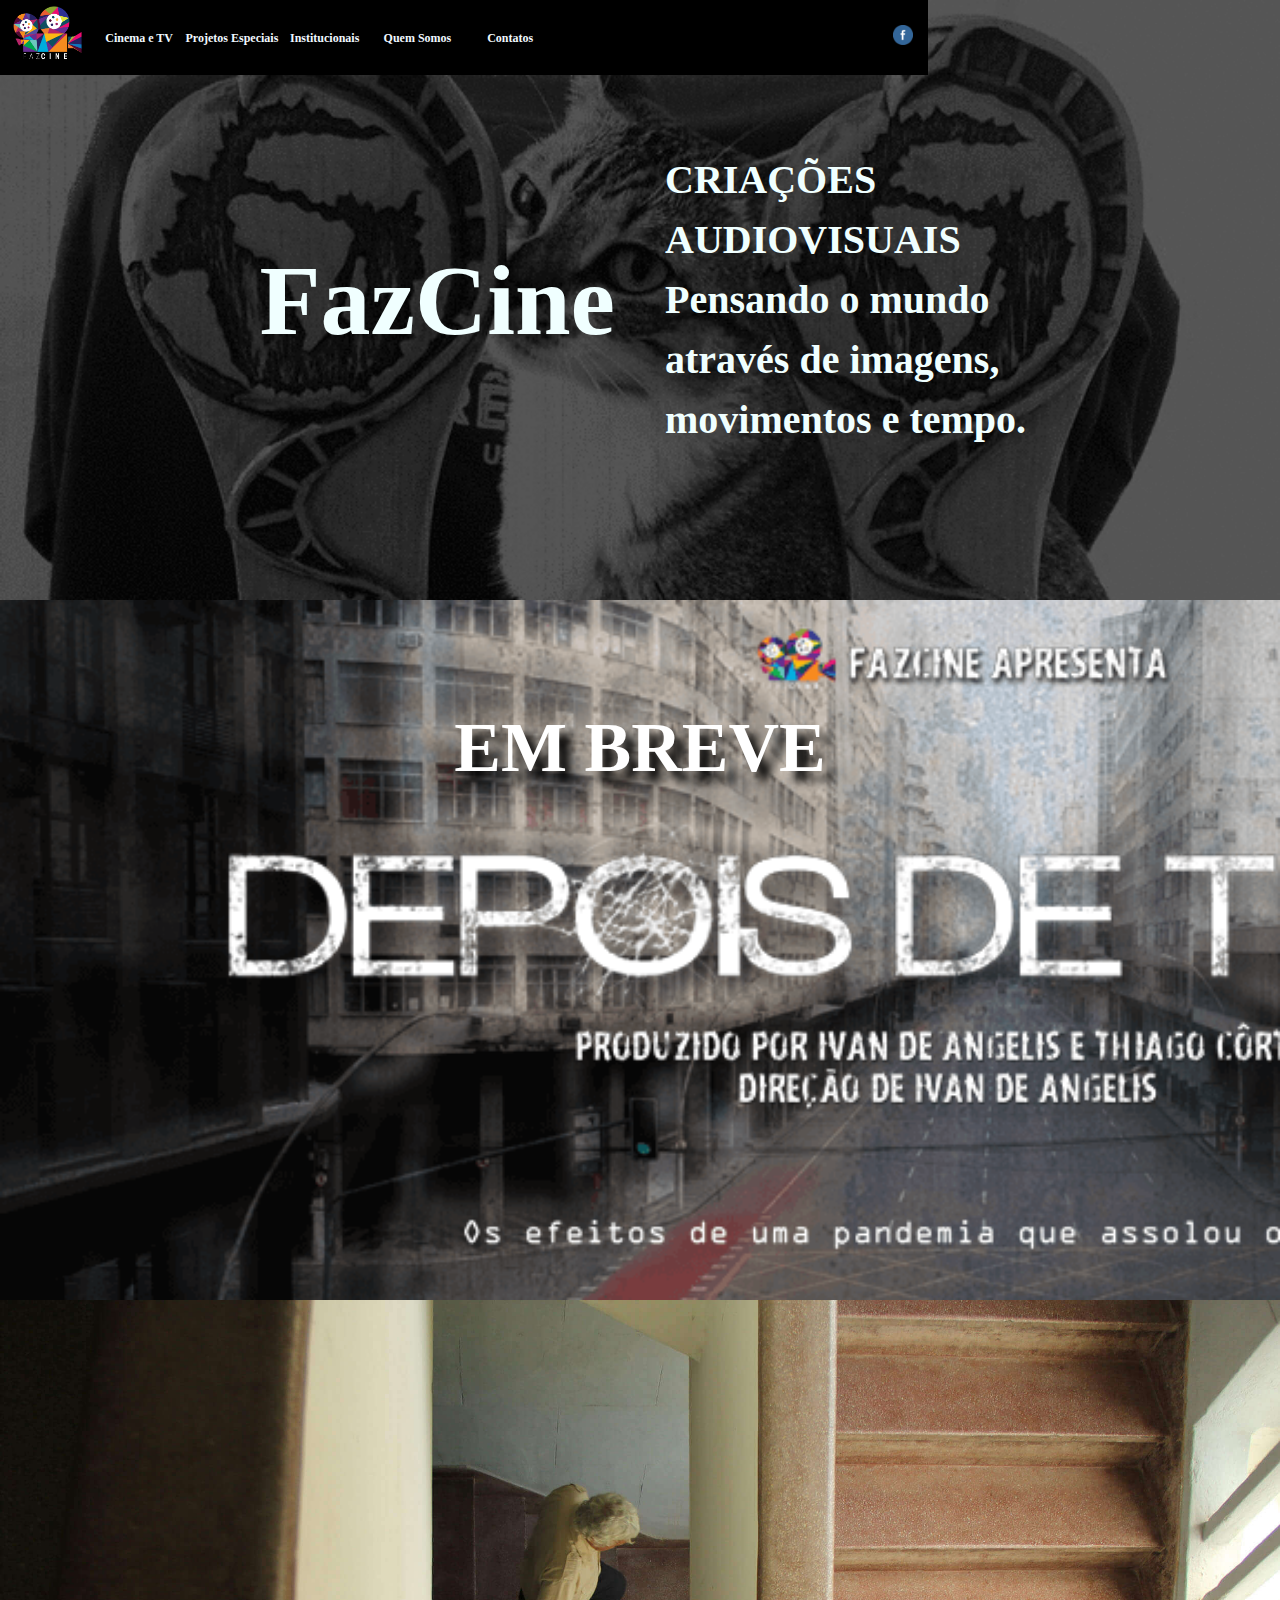
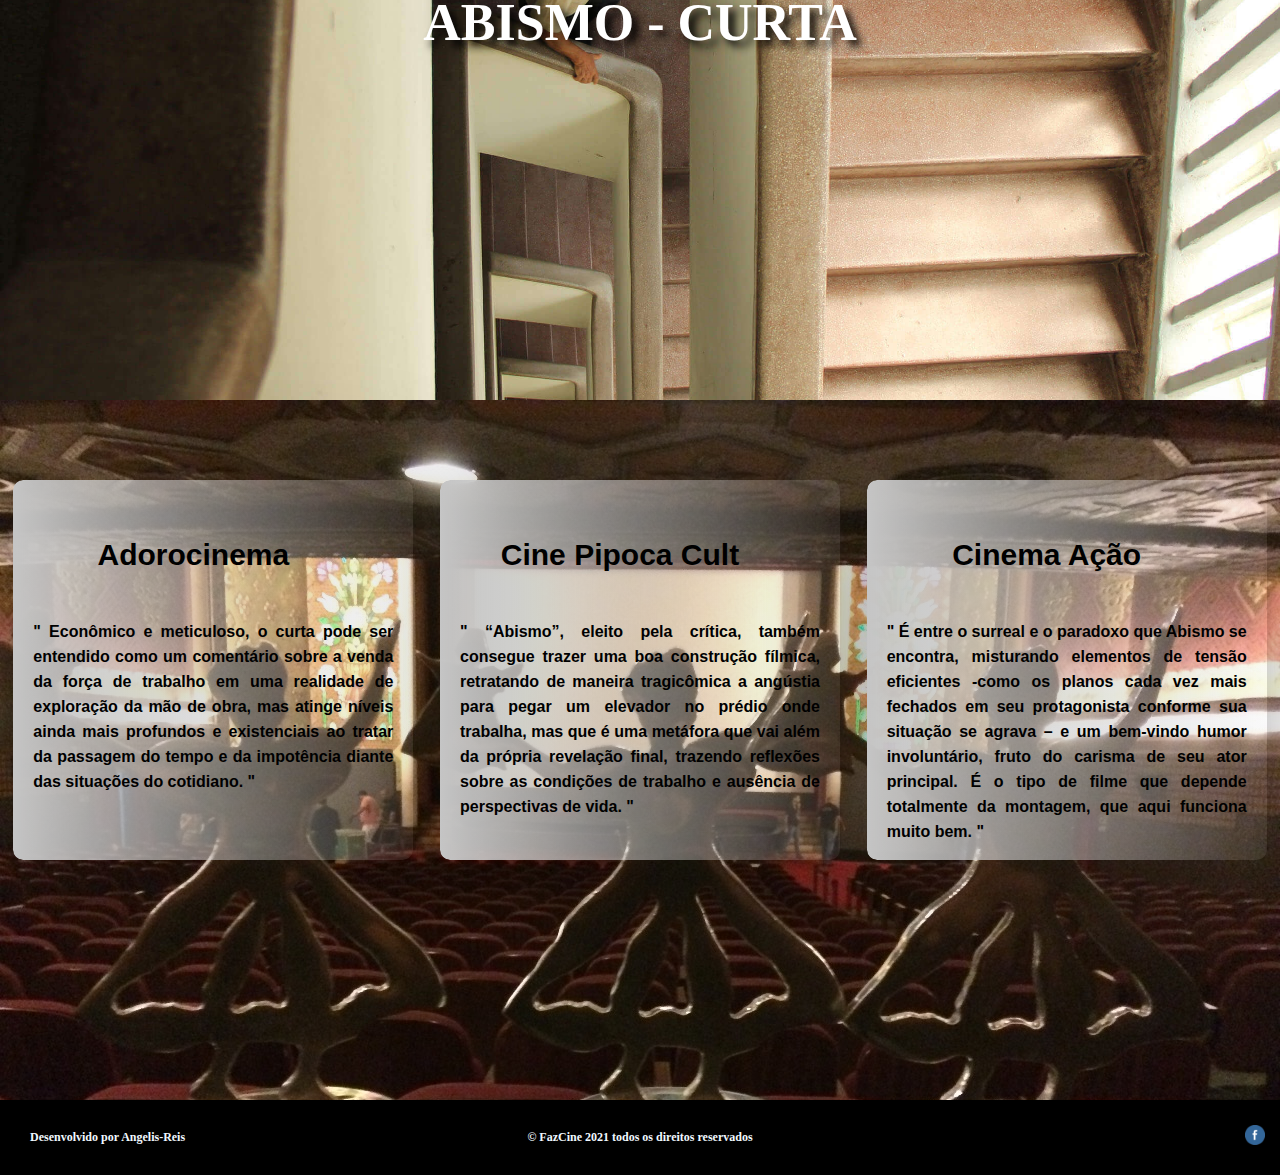
==== index.html @ d9e757a8 "novo repositório Github" ====
<!DOCTYPE html>

<HTML>

  <head>
    <meta charset="UTF-8" />
    <html lang="pt-br">
    <meta name="viewport" content="width=device-width, initial-scale=1.0" />
    <title>FazCine Produtora</title>

    <link rel="stylesheet" type="text/css" href="styles/index.css">

    <link type="text/css" rel="stylesheet" href="styles/mmenu.css" />

    <!-- Favicon -->
    <link rel="apple-touch-icon" sizes="57x57" href="images/favicon/apple-icon-57x57.png">
    <link rel="apple-touch-icon" sizes="60x60" href="images/favicon/apple-icon-60x60.png">
    <link rel="apple-touch-icon" sizes="72x72" href="images/favicon/apple-icon-72x72.png">
    <link rel="apple-touch-icon" sizes="76x76" href="images/favicon/apple-icon-76x76.png">
    <link rel="apple-touch-icon" sizes="114x114" href="images/favicon/apple-icon-114x114.png">
    <link rel="apple-touch-icon" sizes="120x120" href="images/favicon/apple-icon-120x120.png">
    <link rel="apple-touch-icon" sizes="144x144" href="images/favicon/apple-icon-144x144.png">
    <link rel="apple-touch-icon" sizes="152x152" href="images/favicon/apple-icon-152x152.png">
    <link rel="apple-touch-icon" sizes="180x180" href="images/favicon/apple-icon-180x180.png">
    <link rel="icon" type="image/png" sizes="192x192"  href="images/favicon/android-icon-192x192.png">
    <link rel="icon" type="image/png" sizes="32x32" href="images/favicon/favicon-32x32.png">
    <link rel="icon" type="image/png" sizes="96x96" href="images/favicon/favicon-96x96.png">
    <link rel="icon" type="image/png" sizes="16x16" href="images/favicon/favicon-16x16.png">
    <link rel="manifest" href="images/favicon/manifest.json">
    <meta name="msapplication-TileColor" content="#ffffff">
    <meta name="msapplication-TileImage" content="images/favicon/ms-icon-144x144.png">
    <meta name="theme-color" content="#ffffff">

  </head>

  <body>


    <header class="header-minimalist">

      <div id="logo" >
        <a   href="index.html"> <img src="images/logo.png" alt="Logo FazCine Produtora"> </a>
      </div>

      <div id="portfolio1" >
        <a   href="cine.html">Cinema e TV</a>
      </div>
      <div id="portfolio2" >
        <a   href="programs.html">Projetos Especiais</a>
      </div>

      <div id="portfolio3" >
        <a   href="institutions.html">Institucionais</a>
      </div>

      <div id="about" >
        <a   href="director.html">Quem Somos</a>
      </div>

      <div id="contacts" >
        <a   href="contacts.html">Contatos</a>
      </div>

      <div class="social-media" >

        <a  target="_blank" href="https://www.facebook.com/fazcine2016/">
          <img src="images/face-icon.png">
        </a>
        <!-- <a target="_blank"  href="https://www.facebook.com/fazcine2016/">
          <img src="images/linkedin-icon.png">
        </a> -->

      </div>

    </header>


    <!-- <header class="header-mobile"> -->

        <div id="page" class="header-mobile">
            <div class="header">
                <a href="#menu"><span></span></a>

                <img
                id="logo-mobile"
                href="index.html"
                src="images/logo.png"
                alt="Logo FazCine Produtora"
                />
            </div>

            <nav id="menu">
                <ul>
                <li><a href="cine.html">Cinema e TV</a></li>
                <li><a href="programs.html">Projetos Especiais</a></li>
                <li><a href="institutions.html">Institucionais</a></li>
                <li><a href="director.html">Quem Somos</a></li>
                <li><a href="contacts.html">Contatos</a></li>
                <li>
                    <a class="social-icons"target="_blank" href="https://www.facebook.com/fazcine2016/">
                    <img src="images/face-icon.png" />
                    </a>
                    <!-- <a class="social-icons" target="_blank" href="https://www.facebook.com/fazcine2016/">
                    <img src="images/linkedin-icon.png" />
                    </a> -->
                </li>
                </ul>
            </nav>
        </div>



    <!-- </header> -->



    <section id="header-title">

      <div id="fazcine">
        <h1>FazCine</h1>

      </div>

      <div id="title">
        <h1> CRIAÇÕES AUDIOVISUAIS </br>  Pensando o mundo </br> através de imagens, movimentos e tempo.
        </h1>

      </div>

    </section >



    <section id="films" class="film-title">

        <div id="film2">

        <h1 class="btn btn-2" id="requiem">  EM BREVE</h1>

        <!-- <iframe id="requiem-player" src="https://player.vimeo.com/video/156702771" width="840" height="560" frameborder="0" allow="autoplay; fullscreen" allowfullscreen>  </iframe> -->

      </div>

      <div id="film1">

        <h1 class="btn btn-2" id="abismo">  ABISMO - CURTA</h1>

        <!-- <iframe id="abismo-player" src="https://player.vimeo.com/video/266315569" width="840" height="560" frameborder="0" allow="autoplay; fullscreen" allowfullscreen>  </iframe> -->

      </div>



      <div id="film3">

        <div id="card1" class="movie_card">
            <div class="info_section">
                <div class="movie_header">

                    <h1>Adorocinema
                    </h1>

                </div>
                <div class="movie_desc">
                    <p class="text">
                        " Econômico e meticuloso, o curta pode ser entendido como um comentário sobre a venda da força de trabalho em uma realidade de exploração da mão de obra, mas atinge níveis ainda mais profundos e existenciais ao tratar da passagem do tempo e da impotência diante das situações do cotidiano. "
                    </p>
                </div>
            </div>
        </div>

        <div id="card2" class="movie_card">
            <div class="info_section">
                <div class="movie_header">

                    <h1>Cine Pipoca Cult
                    </h1>

                </div>
                <div class="movie_desc">
                    <p class="text">
                        " “Abismo”, eleito pela crítica, também consegue trazer uma boa construção fílmica, retratando de maneira tragicômica a angústia para pegar um elevador no prédio onde trabalha, mas que é uma metáfora que vai além da própria revelação final, trazendo reflexões sobre as condições de trabalho e ausência de perspectivas de vida. "
                    </p>
                </div>
            </div>
        </div>

        <div id="card3" class="movie_card">
            <div class="info_section">
                <div class="movie_header">

                    <h1>Cinema Ação
                    </h1>

                </div>
                <div class="movie_desc">
                    <p class="text">
                        " É entre o surreal e o paradoxo que Abismo se encontra, misturando elementos de tensão eficientes -como os planos cada vez mais fechados em seu protagonista conforme sua situação se agrava – e um bem-vindo humor involuntário, fruto do carisma de seu ator principal. É o tipo de filme que depende totalmente da montagem, que aqui funciona muito bem. "
                    </p>
                </div>
            </div>
        </div>

          <!-- <div class="critica">
              <h2 class="critica-titulo">
                  Adorocinema

              </h2>
              <p class="critica-texto">
                  Econômico e meticuloso, o curta pode ser entendido como um comentário sobre a venda da força de trabalho em uma realidade de exploração da mão de obra, mas atinge níveis ainda mais profundos e existenciais ao tratar da passagem do tempo e da impotência diante das situações do cotidiano.

              </p>
          </div>

          <div class="critica">
              <h2 class="critica-titulo">
                  Cine Pipoca Cult

              </h2>
              <p class="critica-texto">
                  “Abismo”, eleito pela crítica, também consegue trazer uma boa construção fílmica, retratando de maneira tragicômica a angústia para pegar um elevador no prédio onde trabalha, mas que é uma metáfora que vai além da própria revelação final, trazendo reflexões sobre as condições de trabalho e ausência de perspectivas de vida.

              </p>
          </div>
          <div class="critica">
              <h2 class="critica-titulo">
                  Cinema Ação

              </h2>
              <p class="critica-texto">
                  É entre o surreal e o paradoxo que Abismo se encontra, misturando elementos de tensão eficientes -como os planos cada vez mais fechados em seu protagonista conforme sua situação se agrava – e um bem-vindo humor involuntário, fruto do carisma de seu ator principal. É o tipo de filme que depende totalmente da montagem, que aqui funciona muito bem.

              </p>
          </div> -->

        <!-- <h1 id="historias">  DOC HISTÓRIAS DE CINEMA - CANAL FUTURA</h1> -->

        <!-- <iframe id="historias-player" src="https://player.vimeo.com/video/87268522" width="840" height="560" frameborder="0" allow="autoplay; fullscreen" allowfullscreen>  </iframe> -->

      </div>

      <!-- <div id="film4">

        <h1 id="zelito">  ZELITO - 50 ANOS DE CINEMA</h1>

        <iframe id="zelito-player" src="https://player.vimeo.com/video/161041268" width="840" height="560" frameborder="0" allow="autoplay; fullscreen" allowfullscreen>  </iframe>

      </div>

      <div id="film5">

        <h1 id="food">  FOOD PARK CARIOCA</h1>

        <iframe id="food-player" src="https://player.vimeo.com/video/155824557" width="840" height="560" frameborder="0" allow="autoplay; fullscreen" allowfullscreen>  </iframe>

      </div> -->

    </section>

    <footer class="footer-minimalist">

      <div id="developed">
        <p>Desenvolvido por <a   href="https://github.com/angelis-reis">Angelis-Reis </a> </p>

      </div>

      <div id="cop" >
        <p> © FazCine 2021 todos os direitos reservados</p>
      </div>

      <div class="social-media" >

        <a   href="https://www.facebook.com/fazcine2016/">
          <img src="images/face-icon.png">
        </a>
        <!-- <a   href="https://www.facebook.com/fazcine2016/">
          <img src="images/linkedin-icon.png">
        </a> -->

      </div>

    </footer>

    <script type="text/javascript" src="scripts/index.js"></script>

    <script src="scripts/mmenu.js"></script>
    <script>
      new Mmenu(document.querySelector("#menu"));
      document.addEventListener("click", function (evnt) {
        var anchor = evnt.target.closest('a[href^="#/"]');
      });
    </script>

  </body>

</html>
---- styles/index.css ----
html,
body {
  margin: 0;
  padding: 0;
}
* {
    margin: 0;
  padding: 0;

}

a:active {
  color: gold;
  font-size: 14px;
}

.header-minimalist {
  display: grid;
  /* display: none; */
  position: fixed;
  z-index: 99;
  background-color: black;
  grid-template-columns: 1fr 1fr 1fr 1fr 1fr 1fr 4fr;
  grid-template-rows: 75px;
  grid-template-areas: "logo portfolio1 portfolio2 portfolio3 about contacts social-media";
}

.header-mobile {
  display: none;
}

.header-minimalist a {
  text-decoration: none;
  color: #f0f8ff;
  line-height: 17px;
  font-size: 12px;
  font-weight: bold;
  cursor: pointer;
  transition: 200ms color ease-in;
  transition: 200ms font-size ease-in;
}

#logo-mobile {
  /* display: none; */
  width: 70px;
  height: auto;
  padding-top: 6px;
}

.social-icons img {
  width: 50px;
  height: auto;
}

.header-minimalist a:hover {
  color: gold;
}
#logo {
  grid-area: logo;
}

#logo img {
  object-fit: contain;
  width: 100%;
  max-height: 100%;
}

#about {
  align-self: center;
  justify-self: center;
  grid-area: about;
}

#portfolio1 {
  align-self: center;
  justify-self: center;
  grid-area: portfolio1;
}

#portfolio2 {
  align-self: center;
  justify-self: center;
  grid-area: portfolio2;
}

#portfolio3 {
  align-self: center;
  justify-self: center;
  grid-area: portfolio3;
}

#contacts {
  align-self: center;
  justify-self: center;
  grid-area: contacts;
}

.social-media {
  align-self: center;
  justify-self: end;
  grid-area: social-media;
}

.social-media img {
  padding: 15px;
  width: 20px;
  height: 20px;
}

#social-media img:hover {
  width: 25px;
  height: 25px;
}

#header-title {
  display: grid;
  grid-template-columns: 1fr 1fr;
  grid-template-rows: 600px;
  background-image: url(../images/header-image2.gif);
  background-size: cover;
  gap: 50px;
  align-items: center;
  grid-template-areas: "fazcine title";
}
#fazcine {
  grid-area: fazcine;
  justify-self: end;
  color: azure;
  font-size: 50px;
}

#title {
  grid-area: title;
  justify-self: start;
  color: azure;
  font-size: 20px;
  line-height: 60px;
  width: 500px;
}

#films {
  display: grid;
  grid-template-columns: 1fr;
  grid-template-rows: 700px 700px 700px ;
  grid-template-areas:
    "film2"
    "film1"
    "film3";
    /* "film4" */
    /* "film5"; */
}



.film-title {
  color: rgb(255, 255, 255);
  text-align: center;
  text-justify: center;
  line-height: 100px;
  font-size: 30px;
}

#film1 {
  display: grid;
  place-items: center;
  grid-area: film1;
  background-image: url(../images/films/abismo.jpg);
  background-size: cover;
}

.film-h1-none {
  display: none;
}

#abismo {
  display: inherit;
}

#requiem {
  display: inherit;
  font-size:70px;
  font-weight:bolder;
  text-shadow: 10px 10px 10px black;
  padding-top: 90px;

}

#historias {
  display: inherit;
}

#zelito {
  display: inherit;
}

#food {
  display: inherit;
}

#abismo-player {
  display: none;
  position: relative;
}

#requiem-player {
  display: none;
  position: relative;
}

#historias-player {
  display: none;
  position: relative;
}

#zelito-player {
  display: none;
  position: relative;
}

#food-player {
  display: none;
  position: relative;
}

.film-player-inherit {
  display: inherit;
  position: relative;
}

#film2 {
  display: grid;
  place-items: start center;
  grid-area: film2;
  background-image: url(../images/films/cinema/film0.png);
  background-size: cover;
}

#film3 {
  display: grid;
  grid-template-columns: 1fr 1fr 1fr;
  grid-template-rows: 1fr;
  grid-template-areas:
  "card1 card2 card3";
  grid-area: film3;
  background-image: url(../images/premios.jpeg);
  background-size: cover;
}

#card1{
    grid-area:card1;
    margin-bottom: 500px;

}

#card2{
    grid-area:card2;

}

#card3{
    grid-area:card3;
}



#film4 {
  display: grid;
  place-items: center;
  grid-area: film4;
  background-image: url(../images/films/zelito.png);
  background-size: cover;
}

#film5 {
  display: grid;
  place-items: center;
  grid-area: film5;
  background-image: url(../images/films/food-park.png);
  background-size: cover;
}


.btn {
     padding-top: 50px;
     /* width: auto; */
	 text-shadow: 6px 6px 8px black;
	 text-align: center;
	 text-justify: center;
	 line-height: 100px;
	 font-size: 52px;
	 color: rgb(255, 255, 255);
	 /* cursor: pointer; */
	 margin: 0 0 2em;
	 position: relative;
	 text-decoration: none;
	 text-transform: uppercase;
	 width: 100%;
}


 .btn-2 {
	 letter-spacing: 0;
}

 .btn-2:after, .btn-2:before {
	 backface-visibility: hidden;
	 border: 4px solid rgba(255, 255, 255, 0);
	 bottom: 0px;
	 content: " ";
	 display: block;
	 margin: 0 auto;
	 position: relative;
	 transition: all 280ms ease-in-out;
	 width: 0;
}


.footer-minimalist {
  display: grid;
  grid-template-columns: 1fr 1fr 1fr;
  grid-template-rows: 75px;
  background-color: black;
  justify-items: center;
  align-items: center;
  gap: 30px;
  grid-template-areas: "developed cop social-media";
}

.footer-minimalist a,
p {
  text-decoration: none;
  color: aliceblue;
  line-height: 17px;
  font-size: 12px;
  font-weight: bold;
}

.footer-minimalist a:hover {
  color: gold;
}

#developed {
  grid-area: developed;
  justify-self: start;
  margin-left: 30px;
}

#cop {
  grid-area: cop;
}






 .movie_card {
	 /* margin: 0; */

	 font-family: 'Montserrat', helvetica, arial, sans-serif;

     font-size: 14px;
	 font-weight: 200;
	 position: relative;
	 display: block;
	 width: 400px;
	 height: 380px;
	 margin: 80px auto;
	 overflow: hidden;
	 border-radius: 10px;
	 transition: all 0.4s;
	 box-shadow: 0px 0px 120px -25px rgba(0, 0, 0, 0.5);
}
 .movie_card:hover {
	 transform: scale(1.02);
	 box-shadow: 0px 0px 80px -25px rgba(0, 0, 0, 0.5);
	 transition: all 0.4s;
}
 .movie_card .info_section {
	 position: relative;
	 width: 100%;
	 height: 100%;
	 background-blend-mode: multiply;
	 z-index: 2;
	 border-radius: 10px;
}
 .movie_card .info_section .movie_header {
	 position: relative;
	 padding-top: 25px;
	 height: 30%;
   text-align: center;
}
 .movie_card .info_section .movie_header h1 {
	 color: black;
	 font-size: 30px;

}


 .movie_card .info_section .movie_desc {
	 margin-right: auto;
   margin-left: auto;
}
 .movie_card .info_section .movie_desc .text {
   color: #000000;
   font-size: 16px;
   line-height: 25px;
   text-align: justify;
}

 @media screen and (min-width: 768px) {
	 .movie_header {
		 width: 90%;
	}
	 .movie_desc {
		 width: 90%;
	}
	 .info_section {
		 background: linear-gradient(to right, #c5c5c5 0%, transparent 110%);
	}

}
 @media screen and (max-width: 768px) {
	 .movie_card {
		 width: 95%;
		 margin: 70px auto;
		 min-height: 350px;
		 height: auto;
	}
	 .blur_back {
		 width: 100%;
		 background-position: 50% 50% !important;
	}
	 .movie_header {
		 width: 100%;
		 margin-top: 85px;
	}
	 .movie_desc {
		 width: 100%;
	}
	 .info_section {
		 background: linear-gradient(to top, #e5e6e6 50%, transparent 100%);
		 display: inline-grid;
	}
}


@media only screen and (max-device-width: 1200px) {
  .header-minimalist {
    display: none;
  }

  .header-mobile {
    display: inherit;
  }
  html,
  body {
    background-color: #505050;
  }
}
---- styles/mmenu.css ----
nav:not(.mm-menu) {
  display: none;
}

.header,
.content,
.footer {
  text-align: center;
}
.header,
.footer {
  background: black;
  font-size: 16px;
  font-weight: bold;
  color: #fff;
  line-height: 44px;
  -moz-box-sizing: border-box;
  box-sizing: border-box;
  width: 100%;
  height: 75px;
  padding: 0 50px;
  text-align: end;
}
.header.fixed {
  position: fixed;
  top: 0;
  left: 0;
}
#logo2{
    position: relative;
}

.footer.fixed {
  position: fixed;
  bottom: 0;
  left: 0;
}
.header a {
  display: block;
  width: 28px;
  height: 18px;
  padding: 11px;
  margin: 2px;
  position: absolute;
  top: 15px;
  left: 0;
}
#menu ul li {
  padding-top: 20px;
  padding-left: 60px;
}
.header a:before,
.header a:after {
  content: "";
  display: block;
  background: #fff;
  height: 2px;
}
.header a span {
  background: #fff;
  display: block;
  height: 2px;
  margin: 6px 0;
}
.content {
  padding: 150px 50px 50px 50px;
}

:root {
  --mm-line-height: 20px;
  --mm-listitem-size: 44px;
  --mm-navbar-size: 44px;
  --mm-offset-top: 0;
  --mm-offset-right: 0;
  --mm-offset-bottom: 0;
  --mm-offset-left: 0;
  --mm-color-border: rgba(0, 0, 0, 0.1);
  --mm-color-button: rgba(0, 0, 0, 0.3);
  --mm-color-text: #f0f8ff;
  --mm-color-text-dimmed: rgba(0, 0, 0, 0.3);
  --mm-color-background: #000000;
  --mm-color-background-highlight: rgba(0, 0, 0, 0.05);
  --mm-color-background-emphasis: rgba(255, 255, 255, 0.4);
  --mm-shadow: 0 0 10px rgba(0, 0, 0, 0.3);
}
.mm-hidden {
  display: none !important;
}
.mm-wrapper {
  overflow-x: hidden;
  position: relative;
}
.mm-menu {
  top: 0;
  right: 0;
  bottom: 0;
  left: 0;
  background: #f3f3f3;
  border-color: rgba(0, 0, 0, 0.1);
  color: rgba(0, 0, 0, 0.75);
  line-height: 30px;
  display: -webkit-box;
  display: -ms-flexbox;
  display: flex;
  -webkit-box-orient: vertical;
  -webkit-box-direction: normal;
  -ms-flex-direction: column;
  flex-direction: column;
  padding: 0;
  margin: 0;
  -webkit-box-sizing: border-box;
  box-sizing: border-box;
  position: absolute;
  top: var(--mm-offset-top);
  right: var(--mm-offset-right);
  bottom: var(--mm-offset-bottom);
  left: var(--mm-offset-left);
  z-index: 0;
  -ms-scroll-chaining: chained;
  overscroll-behavior: auto;
  background: var(--mm-color-background);
  border-color: var(--mm-color-border);
  color: var(--mm-color-text);
  line-height: var(--mm-line-height);
  -webkit-tap-highlight-color: var(--mm-color-background-emphasis);
  -webkit-font-smoothing: antialiased;
  -moz-osx-font-smoothing: grayscale;
}
.mm-menu a,
.mm-menu a:active,
.mm-menu a:hover,
.mm-menu a:link,
.mm-menu a:visited {
  text-decoration: none;
  color: inherit;
}
[dir="rtl"] .mm-menu {
  direction: rtl;
}
.mm-panel {
  background: #f3f3f3;
  border-color: rgba(0, 0, 0, 0.1);
  color: rgba(0, 0, 0, 0.75);
  z-index: 0;
  -webkit-box-sizing: border-box;
  box-sizing: border-box;
  width: 100%;
  -webkit-overflow-scrolling: touch;
  overflow: hidden;
  overflow-y: auto;
  color: var(--mm-color-text);
  border-color: var(--mm-color-border);
  background: var(--mm-color-background);
  -webkit-transform: translate3d(100%, 0, 0);
  transform: translate3d(100%, 0, 0);
  -webkit-transition: -webkit-transform 0.4s ease;
  transition: -webkit-transform 0.4s ease;
  -o-transition: transform 0.4s ease;
  transition: transform 0.4s ease;
  transition: transform 0.4s ease, -webkit-transform 0.4s ease;
}
.mm-panel:after {
  height: 44px;
}
.mm-panel:not(.mm-hidden) {
  display: block;
}
.mm-panel:after {
  content: "";
  display: block;
  height: var(--mm-listitem-size);
}
.mm-panel_opened {
  z-index: 1;
  -webkit-transform: translate3d(0, 0, 0);
  transform: translate3d(0, 0, 0);
}
.mm-panel_opened-parent {
  -webkit-transform: translate3d(-30%, 0, 0);
  transform: translate3d(-30%, 0, 0);
}
.mm-panel_highest {
  z-index: 2;
}
.mm-panel_noanimation {
  -webkit-transition: none !important;
  -o-transition: none !important;
  transition: none !important;
}
.mm-panel_noanimation.mm-panel_opened-parent {
  -webkit-transform: translate3d(0, 0, 0);
  transform: translate3d(0, 0, 0);
}
.mm-panels > .mm-panel {
  position: absolute;
  left: 0;
  right: 0;
  top: 0;
  bottom: 0;
}
.mm-panel__content {
  padding: 20px 20px 0;
}
.mm-panels {
  background: #f3f3f3;
  border-color: rgba(0, 0, 0, 0.1);
  color: rgba(0, 0, 0, 0.75);
  position: relative;
  height: 100%;
  -webkit-box-flex: 1;
  -ms-flex-positive: 1;
  flex-grow: 1;
  overflow: hidden;
  background: var(--mm-color-background);
  border-color: var(--mm-color-border);
  color: var(--mm-color-text);
}
[dir="rtl"] .mm-panel:not(.mm-panel_opened) {
  -webkit-transform: translate3d(-100%, 0, 0);
  transform: translate3d(-100%, 0, 0);
}
[dir="rtl"] .mm-panel.mm-panel_opened-parent {
  -webkit-transform: translate3d(30%, 0, 0);
  transform: translate3d(30%, 0, 0);
}
.mm-listitem_vertical > .mm-panel {
  display: none;
  width: 100%;
  padding: 10px 0 10px 10px;
  -webkit-transform: none !important;
  -ms-transform: none !important;
  transform: none !important;
}
.mm-listitem_vertical > .mm-panel:after,
.mm-listitem_vertical > .mm-panel:before {
  content: none;
  display: none;
}
.mm-listitem_opened > .mm-panel {
  display: block;
}
.mm-listitem_vertical > .mm-listitem__btn {
  height: 44px;
  height: var(--mm-listitem-size);
  bottom: auto;
}
.mm-listitem_vertical .mm-listitem:last-child:after {
  border-color: transparent;
}
.mm-listitem_opened > .mm-listitem__btn:after {
  -webkit-transform: rotate(225deg);
  -ms-transform: rotate(225deg);
  transform: rotate(225deg);
  right: 19px;
}
.mm-btn {
  -webkit-box-flex: 0;
  -ms-flex-positive: 0;
  flex-grow: 0;
  -ms-flex-negative: 0;
  flex-shrink: 0;
  position: relative;
  -webkit-box-sizing: border-box;
  box-sizing: border-box;
  width: 50px;
  padding: 0;
}
.mm-btn:after,
.mm-btn:before {
  border: 2px solid rgba(0, 0, 0, 0.3);
  border: 2px solid var(--mm-color-button);
}
.mm-btn_next:after,
.mm-btn_prev:before {
  content: "";
  border-bottom: none;
  border-right: none;
  -webkit-box-sizing: content-box;
  box-sizing: content-box;
  display: block;
  width: 8px;
  height: 8px;
  margin: auto;
  position: absolute;
  top: 0;
  bottom: 0;
}
.mm-btn_prev:before {
  -webkit-transform: rotate(-45deg);
  -ms-transform: rotate(-45deg);
  transform: rotate(-45deg);
  left: 23px;
  right: auto;
}
.mm-btn_next:after {
  -webkit-transform: rotate(135deg);
  -ms-transform: rotate(135deg);
  transform: rotate(135deg);
  right: 23px;
  left: auto;
}
.mm-btn_close:after,
.mm-btn_close:before {
  content: "";
  -webkit-box-sizing: content-box;
  box-sizing: content-box;
  display: block;
  width: 5px;
  height: 5px;
  margin: auto;
  position: absolute;
  top: 0;
  bottom: 0;
  -webkit-transform: rotate(-45deg);
  -ms-transform: rotate(-45deg);
  transform: rotate(-45deg);
}
.mm-btn_close:before {
  border-right: none;
  border-bottom: none;
  right: 18px;
}
.mm-btn_close:after {
  border-left: none;
  border-top: none;
  right: 25px;
}
[dir="rtl"] .mm-btn_next:after {
  -webkit-transform: rotate(-45deg);
  -ms-transform: rotate(-45deg);
  transform: rotate(-45deg);
  left: 23px;
  right: auto;
}
[dir="rtl"] .mm-btn_prev:before {
  -webkit-transform: rotate(135deg);
  -ms-transform: rotate(135deg);
  transform: rotate(135deg);
  right: 23px;
  left: auto;
}
[dir="rtl"] .mm-btn_close:after,
[dir="rtl"] .mm-btn_close:before {
  right: auto;
}
[dir="rtl"] .mm-btn_close:before {
  left: 25px;
}
[dir="rtl"] .mm-btn_close:after {
  left: 18px;
}
.mm-navbar {
  min-height: 44px;
  border-bottom: 1px solid rgba(0, 0, 0, 0.1);
  background: #f3f3f3;
  color: rgba(0, 0, 0, 0.3);
  display: -webkit-box;
  display: -ms-flexbox;
  display: flex;
  min-height: var(--mm-navbar-size);
  border-bottom: 1px solid var(--mm-color-border);
  background: var(--mm-color-background);
  color: var(--mm-color-text-dimmed);
  text-align: center;
  opacity: 1;
  -webkit-transition: opacity 0.4s ease;
  -o-transition: opacity 0.4s ease;
  transition: opacity 0.4s ease;
}
.mm-navbar > * {
  min-height: 44px;
}
@supports ((position: -webkit-sticky) or (position: sticky)) {
  .mm-navbar_sticky {
    position: -webkit-sticky;
    position: sticky;
    top: 0;
    z-index: 1;
  }
}
.mm-navbar > * {
  -webkit-box-flex: 1;
  -ms-flex-positive: 1;
  flex-grow: 1;
  display: -webkit-box;
  display: -ms-flexbox;
  display: flex;
  -webkit-box-align: center;
  -ms-flex-align: center;
  align-items: center;
  -webkit-box-pack: center;
  -ms-flex-pack: center;
  justify-content: center;
  -webkit-box-sizing: border-box;
  box-sizing: border-box;
}
.mm-navbar__btn {
  -webkit-box-flex: 0;
  -ms-flex-positive: 0;
  flex-grow: 0;
}
.mm-navbar__title {
  -webkit-box-flex: 1;
  -ms-flex: 1 1 50%;
  flex: 1 1 50%;
  display: -webkit-box;
  display: -ms-flexbox;
  display: flex;
  padding-left: 20px;
  padding-right: 20px;
  overflow: hidden;
}
.mm-navbar__title:not(:last-child) {
  padding-right: 0;
}
.mm-navbar__title > span {
  -o-text-overflow: ellipsis;
  text-overflow: ellipsis;
  white-space: nowrap;
  overflow: hidden;
}
.mm-navbar__btn:not(.mm-hidden) + .mm-navbar__title {
  padding-left: 0;
}
.mm-navbar__btn:not(.mm-hidden) + .mm-navbar__title:last-child {
  padding-right: 50px;
}
[dir="rtl"] .mm-navbar {
  -webkit-box-orient: horizontal;
  -webkit-box-direction: reverse;
  -ms-flex-direction: row-reverse;
  flex-direction: row-reverse;
}
.mm-listview {
  list-style: none;
  display: block;
  padding: 0;
  margin: 0;
}
.mm-listitem {
  color: rgba(0, 0, 0, 0.75);
  border-color: rgba(0, 0, 0, 0.1);
  color: var(--mm-color-text);
  border-color: var(--mm-color-border);
  list-style: none;
  display: block;
  padding: 0;
  margin: 0;
  position: relative;
  display: -webkit-box;
  display: -ms-flexbox;
  display: flex;
  -ms-flex-wrap: wrap;
  flex-wrap: wrap;
}
.mm-listitem:after {
  content: "";
  border-color: inherit;
  border-bottom-width: 1px;
  border-bottom-style: solid;
  display: block;
  position: absolute;
  left: 20px;
  right: 0;
  bottom: 0;
}
.mm-listitem a,
.mm-listitem a:hover {
  text-decoration: none;
}
.mm-listitem__btn,
.mm-listitem__text {
  padding: 12px;
  display: block;
  padding: calc((var(--mm-listitem-size) - var(--mm-line-height)) / 2);
  padding-left: 0;
  padding-right: 0;
  color: inherit;
}
.mm-listitem__text {
  -o-text-overflow: ellipsis;
  text-overflow: ellipsis;
  white-space: nowrap;
  overflow: hidden;
  padding-left: 20px;
  padding-right: 10px;
  -webkit-box-flex: 1;
  -ms-flex-positive: 1;
  flex-grow: 1;
  -ms-flex-preferred-size: 10%;
  flex-basis: 10%;
}
.mm-listitem__btn {
  background: rgba(3, 2, 1, 0);
  border-color: inherit;
  width: auto;
  padding-right: 50px;
  position: relative;
}
.mm-listitem__btn:not(.mm-listitem__text) {
  border-left-width: 1px;
  border-left-style: solid;
}
.mm-listitem_selected > .mm-listitem__text {
  background: rgba(255, 255, 255, 0.4);
  background: var(--mm-color-background-emphasis);
}
.mm-listitem_opened > .mm-listitem__btn,
.mm-listitem_opened > .mm-panel {
  background: rgba(0, 0, 0, 0.05);
  background: var(--mm-color-background-highlight);
}
[dir="rtl"] .mm-listitem:after {
  left: 0;
  right: 20px;
}
[dir="rtl"] .mm-listitem__text {
  padding-left: 10px;
  padding-right: 20px;
}
[dir="rtl"] .mm-listitem__btn {
  padding-left: 50px;
  border-left-width: 0;
  border-left-style: none;
}
[dir="rtl"] .mm-listitem__btn:not(.mm-listitem__text) {
  padding-right: 0;
  border-right-width: 1px;
  border-right-style: solid;
}
.mm-page {

  -webkit-box-sizing: border-box;
  box-sizing: border-box;
  position: relative;
}
.mm-slideout {
  -webkit-transition: -webkit-transform 0.4s ease;
  transition: -webkit-transform 0.4s ease;
  -o-transition: transform 0.4s ease;
  transition: transform 0.4s ease;
  transition: transform 0.4s ease, -webkit-transform 0.4s ease;
  z-index: 1;
}
.mm-wrapper_opened {
  overflow-x: hidden;
  position: relative;
}
.mm-wrapper_opened .mm-page {
  min-height: 100vh;
}
.mm-wrapper_background .mm-page {
  background: inherit;
}
.mm-menu_offcanvas {
  position: fixed;
  right: auto;
  z-index: 0;
}
.mm-menu_offcanvas:not(.mm-menu_opened) {
  display: none;
}
.mm-menu_offcanvas {
  width: 80%;
  min-width: 240px;
  max-width: 440px;
}
.mm-wrapper_opening .mm-menu_offcanvas.mm-menu_opened ~ .mm-slideout {
  -webkit-transform: translate3d(80vw, 0, 0);
  transform: translate3d(80vw, 0, 0);
}
@media all and (max-width: 300px) {
  .mm-wrapper_opening .mm-menu_offcanvas.mm-menu_opened ~ .mm-slideout {
    -webkit-transform: translate3d(240px, 0, 0);
    transform: translate3d(240px, 0, 0);
  }
}
@media all and (min-width: 550px) {
  .mm-wrapper_opening .mm-menu_offcanvas.mm-menu_opened ~ .mm-slideout {
    -webkit-transform: translate3d(440px, 0, 0);
    transform: translate3d(440px, 0, 0);
  }
}
.mm-wrapper__blocker {
  background: rgba(3, 2, 1, 0);
  overflow: hidden;
  display: none;
  position: fixed;
  top: 0;
  right: 0;
  bottom: 0;
  left: 0;
  z-index: 2;
}
.mm-wrapper_blocking {
  overflow: hidden;
}
.mm-wrapper_blocking body {
  overflow: hidden;
}
.mm-wrapper_blocking .mm-wrapper__blocker {
  display: block;
}
.mm-sronly {
  border: 0 !important;
  clip: rect(1px, 1px, 1px, 1px) !important;
  -webkit-clip-path: inset(50%) !important;
  clip-path: inset(50%) !important;
  white-space: nowrap !important;
  width: 1px !important;
  min-width: 1px !important;
  height: 1px !important;
  min-height: 1px !important;
  padding: 0 !important;
  overflow: hidden !important;
  position: absolute !important;
}
.mm-menu_autoheight:not(.mm-menu_offcanvas) {
  position: relative;
}
.mm-menu_autoheight.mm-menu_position-bottom,
.mm-menu_autoheight.mm-menu_position-top {
  max-height: 80%;
}
.mm-menu_autoheight-measuring .mm-panel {
  display: block !important;
}
.mm-menu_autoheight-measuring .mm-panels > .mm-panel {
  bottom: auto !important;
  height: auto !important;
}
.mm-menu_autoheight-measuring
  .mm-listitem_vertical:not(.mm-listitem_opened)
  .mm-panel {
  display: none !important;
}
[class*="mm-menu_columns-"] {
  -webkit-transition-property: width;
  -o-transition-property: width;
  transition-property: width;
}
[class*="mm-menu_columns-"] .mm-panels > .mm-panel {
  right: auto;
  -webkit-transition-property: width, -webkit-transform;
  transition-property: width, -webkit-transform;
  -o-transition-property: width, transform;
  transition-property: width, transform;
  transition-property: width, transform, -webkit-transform;
}
[class*="mm-menu_columns-"] .mm-panels > .mm-panel_opened,
[class*="mm-menu_columns-"] .mm-panels > .mm-panel_opened-parent {
  display: block !important;
}
[class*="mm-panel_columns-"] {
  border-right: 1px solid;
  border-color: inherit;
}
.mm-menu_columns-1 .mm-panel_columns-0,
.mm-menu_columns-2 .mm-panel_columns-1,
.mm-menu_columns-3 .mm-panel_columns-2,
.mm-menu_columns-4 .mm-panel_columns-3 {
  border-right: none;
}
[class*="mm-menu_columns-"] .mm-panels > .mm-panel_columns-0 {
  -webkit-transform: translate3d(0, 0, 0);
  transform: translate3d(0, 0, 0);
}
.mm-menu_columns-0 .mm-panels > .mm-panel {
  z-index: 0;
}
.mm-menu_columns-0 .mm-panels > .mm-panel else {
  width: 100%;
}
.mm-menu_columns-0
  .mm-panels
  > .mm-panel:not(.mm-panel_opened):not(.mm-panel_opened-parent) {
  -webkit-transform: translate3d(100%, 0, 0);
  transform: translate3d(100%, 0, 0);
}
.mm-menu_columns-0 {
  width: 80%;
  min-width: 240px;
  max-width: 0;
}
.mm-wrapper_opening .mm-menu_columns-0.mm-menu_opened ~ .mm-slideout {
  -webkit-transform: translate3d(80vw, 0, 0);
  transform: translate3d(80vw, 0, 0);
}
@media all and (max-width: 300px) {
  .mm-wrapper_opening .mm-menu_columns-0.mm-menu_opened ~ .mm-slideout {
    -webkit-transform: translate3d(240px, 0, 0);
    transform: translate3d(240px, 0, 0);
  }
}
@media all and (min-width: 0px) {
  .mm-wrapper_opening .mm-menu_columns-0.mm-menu_opened ~ .mm-slideout {
    -webkit-transform: translate3d(0, 0, 0);
    transform: translate3d(0, 0, 0);
  }
}
.mm-wrapper_opening
  .mm-menu_columns-0.mm-menu_position-right.mm-menu_opened
  ~ .mm-slideout {
  -webkit-transform: translate3d(-80vw, 0, 0);
  transform: translate3d(-80vw, 0, 0);
}
@media all and (max-width: 300px) {
  .mm-wrapper_opening
    .mm-menu_columns-0.mm-menu_position-right.mm-menu_opened
    ~ .mm-slideout {
    -webkit-transform: translate3d(-240px, 0, 0);
    transform: translate3d(-240px, 0, 0);
  }
}
@media all and (min-width: 0px) {
  .mm-wrapper_opening
    .mm-menu_columns-0.mm-menu_position-right.mm-menu_opened
    ~ .mm-slideout {
    -webkit-transform: translate3d(0, 0, 0);
    transform: translate3d(0, 0, 0);
  }
}
[class*="mm-menu_columns-"] .mm-panels > .mm-panel_columns-1 {
  -webkit-transform: translate3d(100%, 0, 0);
  transform: translate3d(100%, 0, 0);
}
.mm-menu_columns-1 .mm-panels > .mm-panel {
  z-index: 1;
  width: 100%;
}
.mm-menu_columns-1 .mm-panels > .mm-panel else {
  width: 100%;
}
.mm-menu_columns-1
  .mm-panels
  > .mm-panel:not(.mm-panel_opened):not(.mm-panel_opened-parent) {
  -webkit-transform: translate3d(200%, 0, 0);
  transform: translate3d(200%, 0, 0);
}
.mm-menu_columns-1 {
  width: 80%;
  min-width: 240px;
  max-width: 440px;
}
.mm-wrapper_opening .mm-menu_columns-1.mm-menu_opened ~ .mm-slideout {
  -webkit-transform: translate3d(80vw, 0, 0);
  transform: translate3d(80vw, 0, 0);
}
@media all and (max-width: 300px) {
  .mm-wrapper_opening .mm-menu_columns-1.mm-menu_opened ~ .mm-slideout {
    -webkit-transform: translate3d(240px, 0, 0);
    transform: translate3d(240px, 0, 0);
  }
}
@media all and (min-width: 550px) {
  .mm-wrapper_opening .mm-menu_columns-1.mm-menu_opened ~ .mm-slideout {
    -webkit-transform: translate3d(440px, 0, 0);
    transform: translate3d(440px, 0, 0);
  }
}
.mm-wrapper_opening
  .mm-menu_columns-1.mm-menu_position-right.mm-menu_opened
  ~ .mm-slideout {
  -webkit-transform: translate3d(-80vw, 0, 0);
  transform: translate3d(-80vw, 0, 0);
}
@media all and (max-width: 300px) {
  .mm-wrapper_opening
    .mm-menu_columns-1.mm-menu_position-right.mm-menu_opened
    ~ .mm-slideout {
    -webkit-transform: translate3d(-240px, 0, 0);
    transform: translate3d(-240px, 0, 0);
  }
}
@media all and (min-width: 550px) {
  .mm-wrapper_opening
    .mm-menu_columns-1.mm-menu_position-right.mm-menu_opened
    ~ .mm-slideout {
    -webkit-transform: translate3d(-440px, 0, 0);
    transform: translate3d(-440px, 0, 0);
  }
}
[class*="mm-menu_columns-"] .mm-panels > .mm-panel_columns-2 {
  -webkit-transform: translate3d(200%, 0, 0);
  transform: translate3d(200%, 0, 0);
}
.mm-menu_columns-2 .mm-panels > .mm-panel {
  z-index: 2;
  width: 50%;
}
.mm-menu_columns-2 .mm-panels > .mm-panel else {
  width: 100%;
}
.mm-menu_columns-2
  .mm-panels
  > .mm-panel:not(.mm-panel_opened):not(.mm-panel_opened-parent) {
  -webkit-transform: translate3d(300%, 0, 0);
  transform: translate3d(300%, 0, 0);
}
.mm-menu_columns-2 {
  width: 80%;
  min-width: 240px;
  max-width: 880px;
}
.mm-wrapper_opening .mm-menu_columns-2.mm-menu_opened ~ .mm-slideout {
  -webkit-transform: translate3d(80vw, 0, 0);
  transform: translate3d(80vw, 0, 0);
}
@media all and (max-width: 300px) {
  .mm-wrapper_opening .mm-menu_columns-2.mm-menu_opened ~ .mm-slideout {
    -webkit-transform: translate3d(240px, 0, 0);
    transform: translate3d(240px, 0, 0);
  }
}
@media all and (min-width: 1100px) {
  .mm-wrapper_opening .mm-menu_columns-2.mm-menu_opened ~ .mm-slideout {
    -webkit-transform: translate3d(880px, 0, 0);
    transform: translate3d(880px, 0, 0);
  }
}
.mm-wrapper_opening
  .mm-menu_columns-2.mm-menu_position-right.mm-menu_opened
  ~ .mm-slideout {
  -webkit-transform: translate3d(-80vw, 0, 0);
  transform: translate3d(-80vw, 0, 0);
}
@media all and (max-width: 300px) {
  .mm-wrapper_opening
    .mm-menu_columns-2.mm-menu_position-right.mm-menu_opened
    ~ .mm-slideout {
    -webkit-transform: translate3d(-240px, 0, 0);
    transform: translate3d(-240px, 0, 0);
  }
}
@media all and (min-width: 1100px) {
  .mm-wrapper_opening
    .mm-menu_columns-2.mm-menu_position-right.mm-menu_opened
    ~ .mm-slideout {
    -webkit-transform: translate3d(-880px, 0, 0);
    transform: translate3d(-880px, 0, 0);
  }
}
[class*="mm-menu_columns-"] .mm-panels > .mm-panel_columns-3 {
  -webkit-transform: translate3d(300%, 0, 0);
  transform: translate3d(300%, 0, 0);
}
.mm-menu_columns-3 .mm-panels > .mm-panel {
  z-index: 3;
  width: 33.34%;
}
.mm-menu_columns-3 .mm-panels > .mm-panel else {
  width: 100%;
}
.mm-menu_columns-3
  .mm-panels
  > .mm-panel:not(.mm-panel_opened):not(.mm-panel_opened-parent) {
  -webkit-transform: translate3d(400%, 0, 0);
  transform: translate3d(400%, 0, 0);
}
.mm-menu_columns-3 {
  width: 80%;
  min-width: 240px;
  max-width: 1320px;
}
.mm-wrapper_opening .mm-menu_columns-3.mm-menu_opened ~ .mm-slideout {
  -webkit-transform: translate3d(80vw, 0, 0);
  transform: translate3d(80vw, 0, 0);
}
@media all and (max-width: 300px) {
  .mm-wrapper_opening .mm-menu_columns-3.mm-menu_opened ~ .mm-slideout {
    -webkit-transform: translate3d(240px, 0, 0);
    transform: translate3d(240px, 0, 0);
  }
}
@media all and (min-width: 1650px) {
  .mm-wrapper_opening .mm-menu_columns-3.mm-menu_opened ~ .mm-slideout {
    -webkit-transform: translate3d(1320px, 0, 0);
    transform: translate3d(1320px, 0, 0);
  }
}
.mm-wrapper_opening
  .mm-menu_columns-3.mm-menu_position-right.mm-menu_opened
  ~ .mm-slideout {
  -webkit-transform: translate3d(-80vw, 0, 0);
  transform: translate3d(-80vw, 0, 0);
}
@media all and (max-width: 300px) {
  .mm-wrapper_opening
    .mm-menu_columns-3.mm-menu_position-right.mm-menu_opened
    ~ .mm-slideout {
    -webkit-transform: translate3d(-240px, 0, 0);
    transform: translate3d(-240px, 0, 0);
  }
}
@media all and (min-width: 1650px) {
  .mm-wrapper_opening
    .mm-menu_columns-3.mm-menu_position-right.mm-menu_opened
    ~ .mm-slideout {
    -webkit-transform: translate3d(-1320px, 0, 0);
    transform: translate3d(-1320px, 0, 0);
  }
}
[class*="mm-menu_columns-"] .mm-panels > .mm-panel_columns-4 {
  -webkit-transform: translate3d(400%, 0, 0);
  transform: translate3d(400%, 0, 0);
}
.mm-menu_columns-4 .mm-panels > .mm-panel {
  z-index: 4;
  width: 25%;
}
.mm-menu_columns-4 .mm-panels > .mm-panel else {
  width: 100%;
}
.mm-menu_columns-4
  .mm-panels
  > .mm-panel:not(.mm-panel_opened):not(.mm-panel_opened-parent) {
  -webkit-transform: translate3d(500%, 0, 0);
  transform: translate3d(500%, 0, 0);
}
.mm-menu_columns-4 {
  width: 80%;
  min-width: 240px;
  max-width: 1760px;
}
.mm-wrapper_opening .mm-menu_columns-4.mm-menu_opened ~ .mm-slideout {
  -webkit-transform: translate3d(80vw, 0, 0);
  transform: translate3d(80vw, 0, 0);
}
@media all and (max-width: 300px) {
  .mm-wrapper_opening .mm-menu_columns-4.mm-menu_opened ~ .mm-slideout {
    -webkit-transform: translate3d(240px, 0, 0);
    transform: translate3d(240px, 0, 0);
  }
}
@media all and (min-width: 2200px) {
  .mm-wrapper_opening .mm-menu_columns-4.mm-menu_opened ~ .mm-slideout {
    -webkit-transform: translate3d(1760px, 0, 0);
    transform: translate3d(1760px, 0, 0);
  }
}
.mm-wrapper_opening
  .mm-menu_columns-4.mm-menu_position-right.mm-menu_opened
  ~ .mm-slideout {
  -webkit-transform: translate3d(-80vw, 0, 0);
  transform: translate3d(-80vw, 0, 0);
}
@media all and (max-width: 300px) {
  .mm-wrapper_opening
    .mm-menu_columns-4.mm-menu_position-right.mm-menu_opened
    ~ .mm-slideout {
    -webkit-transform: translate3d(-240px, 0, 0);
    transform: translate3d(-240px, 0, 0);
  }
}
@media all and (min-width: 2200px) {
  .mm-wrapper_opening
    .mm-menu_columns-4.mm-menu_position-right.mm-menu_opened
    ~ .mm-slideout {
    -webkit-transform: translate3d(-1760px, 0, 0);
    transform: translate3d(-1760px, 0, 0);
  }
}
[class*="mm-menu_columns-"].mm-menu_position-bottom,
[class*="mm-menu_columns-"].mm-menu_position-top {
  width: 100%;
  max-width: 100%;
  min-width: 100%;
}
.mm-wrapper_opening [class*="mm-menu_columns-"].mm-menu_position-front {
  -webkit-transition-property: width, min-width, max-width, -webkit-transform;
  transition-property: width, min-width, max-width, -webkit-transform;
  -o-transition-property: width, min-width, max-width, transform;
  transition-property: width, min-width, max-width, transform;
  transition-property: width, min-width, max-width, transform, -webkit-transform;
}
.mm-counter {
  color: rgba(0, 0, 0, 0.3);
  display: block;
  padding-left: 20px;
  float: right;
  text-align: right;
  color: var(--mm-color-text-dimmed);
}
.mm-listitem_nosubitems > .mm-counter {
  display: none;
}
[dir="rtl"] .mm-counter {
  text-align: left;
  float: left;
  padding-left: 0;
  padding-right: 20px;
}
.mm-divider {
  position: relative;
  min-height: 20px;
  padding: 4.3px;
  background: #f3f3f3;
  -o-text-overflow: ellipsis;
  text-overflow: ellipsis;
  white-space: nowrap;
  overflow: hidden;
  min-height: var(--mm-line-height);
  padding: calc(
    ((var(--mm-listitem-size) * 0.65) - var(--mm-line-height)) * 0.5
  );
  padding-right: 10px;
  padding-left: 20px;
  font-size: 75%;
  text-transform: uppercase;
  background: var(--mm-color-background);
  opacity: 1;
  -webkit-transition: opacity 0.4s ease;
  -o-transition: opacity 0.4s ease;
  transition: opacity 0.4s ease;
}
.mm-divider:before {
  background: rgba(0, 0, 0, 0.05);
}
@supports ((position: -webkit-sticky) or (position: sticky)) {
  .mm-divider {
    position: -webkit-sticky;
    position: sticky;
    z-index: 2;
    top: 0;
  }
  .mm-navbar_sticky:not(.mm-hidden) ~ .mm-listview .mm-divider {
    top: var(--mm-navbar-size);
  }
}
.mm-divider:before {
  content: "";
  position: absolute;
  top: 0;
  right: 0;
  bottom: 0;
  left: 0;
  z-index: -1;
  background: var(--mm-color-background-highlight);
}
.mm-wrapper_dragging .mm-menu,
.mm-wrapper_dragging .mm-slideout {
  -webkit-transition-duration: 0s !important;
  -o-transition-duration: 0s !important;
  transition-duration: 0s !important;
  -webkit-user-select: none !important;
  -moz-user-select: none !important;
  -ms-user-select: none !important;
  user-select: none !important;
}
.mm-wrapper_dragging .mm-menu {
  pointer-events: none !important;
}
.mm-wrapper_dragging .mm-wrapper__blocker {
  display: none !important;
}
.mm-menu_dropdown {
  -webkit-box-shadow: 0 2px 10px rgba(0, 0, 0, 0.3);
  box-shadow: 0 2px 10px rgba(0, 0, 0, 0.3);
  height: 80%;
}
.mm-wrapper_dropdown .mm-slideout {
  -webkit-transform: none !important;
  -ms-transform: none !important;
  transform: none !important;
  z-index: 0;
}
.mm-wrapper_dropdown .mm-wrapper__blocker {
  -webkit-transition-delay: 0s !important;
  -o-transition-delay: 0s !important;
  transition-delay: 0s !important;
  z-index: 1;
}
.mm-wrapper_dropdown .mm-menu_dropdown {
  z-index: 2;
}
.mm-wrapper_dropdown.mm-wrapper_opened:not(.mm-wrapper_opening)
  .mm-menu_dropdown {
  display: none;
}
.mm-menu_tip-bottom:before,
.mm-menu_tip-left:before,
.mm-menu_tip-right:before,
.mm-menu_tip-top:before {
  content: "";
  background: inherit;
  -webkit-box-shadow: 0 2px 10px rgba(0, 0, 0, 0.3);
  box-shadow: 0 2px 10px rgba(0, 0, 0, 0.3);
  display: block;
  width: 15px;
  height: 15px;
  position: absolute;
  z-index: -1;
  -webkit-transform: rotate(45deg);
  -ms-transform: rotate(45deg);
  transform: rotate(45deg);
}
.mm-menu_tip-left:before {
  left: 22px;
}
.mm-menu_tip-right:before {
  right: 22px;
}
.mm-menu_tip-top:before {
  top: -8px;
}
.mm-menu_tip-bottom:before {
  bottom: -8px;
}
:root {
  --mm-iconbar-size: 50px;
}
.mm-menu_iconbar-left .mm-navbars_bottom,
.mm-menu_iconbar-left .mm-navbars_top,
.mm-menu_iconbar-left .mm-panels {
  margin-left: 50px;
  margin-left: var(--mm-iconbar-size);
}
.mm-menu_iconbar-right .mm-navbars_bottom,
.mm-menu_iconbar-right .mm-navbars_top,
.mm-menu_iconbar-right .mm-panels {
  margin-right: 50px;
  margin-right: var(--mm-iconbar-size);
}
.mm-iconbar {
  width: 50px;
  border-color: rgba(0, 0, 0, 0.1);
  background: #f3f3f3;
  color: rgba(0, 0, 0, 0.3);
  display: none;
  position: absolute;
  top: 0;
  bottom: 0;
  z-index: 2;
  width: var(--mm-iconbar-size);
  overflow: hidden;
  -webkit-box-sizing: border-box;
  box-sizing: border-box;
  border: 0 solid;
  border-color: var(--mm-color-border);
  background: var(--mm-color-background);
  color: var(--mm-color-text-dimmed);
  text-align: center;
}
.mm-menu_iconbar-left .mm-iconbar,
.mm-menu_iconbar-right .mm-iconbar {
  display: -webkit-box;
  display: -ms-flexbox;
  display: flex;
  -webkit-box-orient: vertical;
  -webkit-box-direction: normal;
  -ms-flex-direction: column;
  flex-direction: column;
  -webkit-box-pack: justify;
  -ms-flex-pack: justify;
  justify-content: space-between;
}
.mm-menu_iconbar-left .mm-iconbar {
  border-right-width: 1px;
  left: 0;
}
.mm-menu_iconbar-right .mm-iconbar {
  border-left-width: 1px;
  right: 0;
}
.mm-iconbar__bottom,
.mm-iconbar__top {
  width: 100%;
  -webkit-overflow-scrolling: touch;
  overflow: hidden;
  overflow-y: auto;
  -ms-scroll-chaining: none;
  overscroll-behavior: contain;
}
.mm-iconbar__bottom > *,
.mm-iconbar__top > * {
  -webkit-box-sizing: border-box;
  box-sizing: border-box;
  display: block;
  padding: 12.5px 0;
}
.mm-iconbar__bottom a,
.mm-iconbar__bottom a:hover,
.mm-iconbar__top a,
.mm-iconbar__top a:hover {
  text-decoration: none;
}
.mm-iconbar__tab_selected {
  background: rgba(255, 255, 255, 0.4);
  background: var(--mm-color-background-emphasis);
}
:root {
  --mm-iconpanel-size: 50px;
}
.mm-panel_iconpanel-1 {
  width: calc(100% - 50px);
  width: calc(100% - (var(--mm-iconpanel-size) * 1));
}
.mm-panel_iconpanel-2 {
  width: calc(100% - 100px);
  width: calc(100% - (var(--mm-iconpanel-size) * 2));
}
.mm-panel_iconpanel-3 {
  width: calc(100% - 150px);
  width: calc(100% - (var(--mm-iconpanel-size) * 3));
}
.mm-panel_iconpanel-first ~ .mm-panel {
  width: calc(100% - 50px);
  width: calc(100% - var(--mm-iconpanel-size));
}
.mm-menu_iconpanel .mm-panels > .mm-panel {
  left: auto;
  -webkit-transition-property: width, -webkit-transform;
  transition-property: width, -webkit-transform;
  -o-transition-property: transform, width;
  transition-property: transform, width;
  transition-property: transform, width, -webkit-transform;
}
.mm-menu_iconpanel .mm-panels > .mm-panel_opened,
.mm-menu_iconpanel .mm-panels > .mm-panel_opened-parent {
  display: block !important;
}
.mm-menu_iconpanel .mm-panels > .mm-panel_opened-parent {
  overflow-y: hidden;
  -webkit-transform: unset;
  -ms-transform: unset;
  transform: unset;
}
.mm-menu_iconpanel
  .mm-panels
  > .mm-panel:not(.mm-panel_iconpanel-first):not(.mm-panel_iconpanel-0) {
  border-left-width: 1px;
  border-left-style: solid;
}
.mm-menu_hidedivider .mm-panel_opened-parent .mm-divider,
.mm-menu_hidenavbar .mm-panel_opened-parent .mm-navbar {
  opacity: 0;
}
.mm-panel__blocker {
  background: inherit;
  opacity: 0;
  display: block;
  position: absolute;
  top: 0;
  right: 0;
  left: 0;
  z-index: 3;
  -webkit-transition: opacity 0.4s ease;
  -o-transition: opacity 0.4s ease;
  transition: opacity 0.4s ease;
}
.mm-panel_opened-parent .mm-panel__blocker {
  opacity: 0.6;
  bottom: -100000px;
}
[dir="rtl"] .mm-menu_iconpanel .mm-panels > .mm-panel {
  left: 0;
  right: auto;
  -webkit-transition-property: width, -webkit-transform;
  transition-property: width, -webkit-transform;
  -o-transition-property: transform, width;
  transition-property: transform, width;
  transition-property: transform, width, -webkit-transform;
}
[dir="rtl"]
  .mm-menu_iconpanel
  .mm-panels
  > .mm-panel:not(.mm-panel_iconpanel-first):not(.mm-panel_iconpanel-0) {
  border-left: none;
  border-right: 1px solid;
  border-color: inherit;
}
.mm-menu_keyboardfocus a:focus,
.mm-menu_keyboardfocus.mm-menu_opened ~ .mm-wrapper__blocker a:focus {
  background: rgba(255, 255, 255, 0.4);
  background: var(--mm-color-background-emphasis);
  outline: 0;
}
.mm-wrapper__blocker .mm-tabstart {
  cursor: default;
  display: block;
  width: 100%;
  height: 100%;
}
.mm-wrapper__blocker .mm-tabend {
  opacity: 0;
  position: absolute;
  bottom: 0;
}
.mm-navbars_top {
  -ms-flex-negative: 0;
  flex-shrink: 0;
}
.mm-navbars_top .mm-navbar:not(:last-child) {
  border-bottom: none;
}
.mm-navbars_bottom {
  -ms-flex-negative: 0;
  flex-shrink: 0;
}
.mm-navbars_bottom .mm-navbar {
  border-bottom: none;
}
.mm-navbars_bottom .mm-navbar:first-child {
  border-top: 1px solid rgba(0, 0, 0, 0.1);
  border-top: 1px solid var(--mm-color-border);
}
.mm-btn:not(.mm-hidden) + .mm-navbar__searchfield .mm-searchfield__input {
  padding-left: 0;
}
.mm-navbar__searchfield:not(:last-child) .mm-searchfield__input {
  padding-right: 0;
}
.mm-navbar__breadcrumbs {
  -o-text-overflow: ellipsis;
  text-overflow: ellipsis;
  white-space: nowrap;
  overflow: hidden;
  -webkit-box-flex: 1;
  -ms-flex: 1 1 50%;
  flex: 1 1 50%;
  display: -webkit-box;
  display: -ms-flexbox;
  display: flex;
  -webkit-box-pack: start;
  -ms-flex-pack: start;
  justify-content: flex-start;
  padding: 0 20px;
  overflow-x: auto;
  -webkit-overflow-scrolling: touch;
}
.mm-navbar__breadcrumbs > * {
  display: -webkit-box;
  display: -ms-flexbox;
  display: flex;
  -webkit-box-align: center;
  -ms-flex-align: center;
  align-items: center;
  -webkit-box-pack: center;
  -ms-flex-pack: center;
  justify-content: center;
  padding-right: 6px;
}
.mm-navbar__breadcrumbs > a {
  text-decoration: underline;
}
.mm-navbar__breadcrumbs:not(:last-child) {
  padding-right: 0;
}
.mm-btn:not(.mm-hidden) + .mm-navbar__breadcrumbs {
  padding-left: 0;
}
.mm-navbar_tabs > * {
  padding: 0 10px;
  border: 1px solid transparent;
}
.mm-navbar__tab_selected {
  background: #f3f3f3;
  color: rgba(0, 0, 0, 0.75);
  background: var(--mm-color-background);
  color: var(--mm-color-text);
}
.mm-navbar__tab_selected:not(:first-child) {
  border-left-color: rgba(0, 0, 0, 0.1);
}
.mm-navbar__tab_selected:not(:last-child) {
  border-right-color: rgba(0, 0, 0, 0.1);
}
.mm-navbar__tab_selected:not(:first-child) {
  border-left-color: var(--mm-color-border);
}
.mm-navbar__tab_selected:not(:last-child) {
  border-right-color: var(--mm-color-border);
}
.mm-navbars_top .mm-navbar_tabs {
  border-bottom: none;
}
.mm-navbars_top .mm-navbar_tabs > * {
  border-bottom-color: rgba(0, 0, 0, 0.1);
  border-bottom-color: var(--mm-color-border);
}
.mm-navbars_top .mm-navbar__tab_selected {
  border-top-color: rgba(0, 0, 0, 0.1);
  border-top-color: var(--mm-color-border);
  border-bottom-color: transparent;
}
.mm-navbars_top.mm-navbars_has-tabs .mm-navbar {
  background: rgba(255, 255, 255, 0.4);
  background: var(--mm-color-background-emphasis);
}
.mm-navbars_top.mm-navbars_has-tabs .mm-navbar_tabs ~ .mm-navbar {
  background: #f3f3f3;
  background: var(--mm-color-background);
}
.mm-navbars_bottom .mm-navbar_tabs:first-child {
  border-top: none;
}
.mm-navbars_bottom .mm-navbar_tabs > * {
  border-top-color: rgba(0, 0, 0, 0.1);
  border-top-color: var(--mm-color-border);
}
.mm-navbars_bottom .mm-navbar__tab_selected {
  border-bottom-color: rgba(0, 0, 0, 0.1);
  border-bottom-color: var(--mm-color-border);
  border-top-color: transparent;
}
.mm-navbars_bottom.mm-navbars_has-tabs .mm-navbar {
  background: #f3f3f3;
  background: var(--mm-color-background);
}
.mm-navbars_bottom.mm-navbars_has-tabs .mm-navbar_tabs,
.mm-navbars_bottom.mm-navbars_has-tabs .mm-navbar_tabs ~ .mm-navbar {
  background: rgba(255, 255, 255, 0.4);
  background: var(--mm-color-background-emphasis);
}
.mm-searchfield {
  height: 44px;
  display: -webkit-box;
  display: -ms-flexbox;
  display: flex;
  -webkit-box-flex: 1;
  -ms-flex-positive: 1;
  flex-grow: 1;
  height: var(--mm-navbar-size);
  padding: 0;
  overflow: hidden;
}
.mm-searchfield input {
  height: 30.8px;
  line-height: 30.8px;
}
.mm-searchfield input,
.mm-searchfield input:focus,
.mm-searchfield input:hover {
  background: rgba(0, 0, 0, 0.05);
  color: rgba(0, 0, 0, 0.75);
}
.mm-searchfield input {
  display: block;
  width: 100%;
  max-width: 100%;
  height: calc(var(--mm-navbar-size) * 0.7);
  min-height: unset;
  max-height: unset;
  margin: 0;
  padding: 0 10px;
  -webkit-box-sizing: border-box;
  box-sizing: border-box;
  border: none !important;
  border-radius: 4px;
  line-height: calc(var(--mm-navbar-size) * 0.7);
  -webkit-box-shadow: none !important;
  box-shadow: none !important;
  outline: 0 !important;
  font: inherit;
  font-size: inherit;
}
.mm-searchfield input,
.mm-searchfield input:focus,
.mm-searchfield input:hover {
  background: var(--mm-color-background-highlight);
  color: var(--mm-color-text);
}
.mm-searchfield input::-ms-clear {
  display: none;
}
.mm-searchfield__input {
  display: -webkit-box;
  display: -ms-flexbox;
  display: flex;
  -webkit-box-flex: 1;
  -ms-flex: 1;
  flex: 1;
  -webkit-box-align: center;
  -ms-flex-align: center;
  align-items: center;
  position: relative;
  width: 100%;
  max-width: 100%;
  padding: 0 10px;
  -webkit-box-sizing: border-box;
  box-sizing: border-box;
}
.mm-panel__noresultsmsg {
  color: rgba(0, 0, 0, 0.3);
  padding: 50px 0;
  color: var(--mm-color-text-dimmed);
  text-align: center;
  font-size: 150%;
}
.mm-searchfield__btn {
  position: absolute;
  right: 0;
  top: 0;
  bottom: 0;
}
.mm-panel_search {
  left: 0 !important;
  right: 0 !important;
  width: 100% !important;
  border-left: none !important;
}
.mm-searchfield__cancel {
  line-height: 44px;
  display: block;
  padding-right: 10px;
  margin-right: -100px;
  line-height: var(--mm-navbar-size);
  text-decoration: none;
  -webkit-transition: margin 0.4s ease;
  -o-transition: margin 0.4s ease;
  transition: margin 0.4s ease;
}
.mm-searchfield__cancel-active {
  margin-right: 0;
}
.mm-listitem_nosubitems > .mm-listitem__btn {
  display: none;
}
.mm-listitem_nosubitems > .mm-listitem__text {
  padding-right: 10px;
}
.mm-listitem_onlysubitems > .mm-listitem__text:not(.mm-listitem__btn) {
  z-index: -1;
  pointer-events: none;
}
.mm-sectionindexer {
  background: inherit;
  text-align: center;
  font-size: 12px;
  -webkit-box-sizing: border-box;
  box-sizing: border-box;
  width: 20px;
  position: absolute;
  top: 0;
  bottom: 0;
  right: -20px;
  z-index: 5;
  -webkit-transition: right 0.4s ease;
  -o-transition: right 0.4s ease;
  transition: right 0.4s ease;
  display: -webkit-box;
  display: -ms-flexbox;
  display: flex;
  -webkit-box-orient: vertical;
  -webkit-box-direction: normal;
  -ms-flex-direction: column;
  flex-direction: column;
  -webkit-box-pack: space-evenly;
  -ms-flex-pack: space-evenly;
  justify-content: space-evenly;
}
.mm-sectionindexer a {
  color: rgba(0, 0, 0, 0.3);
  color: var(--mm-color-text-dimmed);
  line-height: 1;
  text-decoration: none;
  display: block;
}
.mm-sectionindexer ~ .mm-panel {
  padding-right: 0;
}
.mm-sectionindexer_active {
  right: 0;
}
.mm-sectionindexer_active ~ .mm-panel {
  padding-right: 20px;
}
.mm-menu_selected-hover .mm-listitem__btn,
.mm-menu_selected-hover .mm-listitem__text,
.mm-menu_selected-parent .mm-listitem__btn,
.mm-menu_selected-parent .mm-listitem__text {
  -webkit-transition: background-color 0.4s ease;
  -o-transition: background-color 0.4s ease;
  transition: background-color 0.4s ease;
}
.mm-menu_selected-hover
  .mm-listview:hover
  > .mm-listitem_selected:not(:hover)
  > .mm-listitem__text {
  background: 0 0;
}
.mm-menu_selected-hover .mm-listitem__btn:hover,
.mm-menu_selected-hover .mm-listitem__text:hover {
  background: rgba(255, 255, 255, 0.4);
  background: var(--mm-color-background-emphasis);
}
.mm-menu_selected-parent
  .mm-panel_opened-parent
  .mm-listitem:not(.mm-listitem_selected-parent)
  > .mm-listitem__text {
  background: 0 0;
}
.mm-menu_selected-parent .mm-listitem_selected-parent > .mm-listitem__btn,
.mm-menu_selected-parent .mm-listitem_selected-parent > .mm-listitem__text {
  background: rgba(255, 255, 255, 0.4);
  background: var(--mm-color-background-emphasis);
}
:root {
  --mm-sidebar-collapsed-size: 50px;
  --mm-sidebar-expanded-size: 440px;
}
.mm-wrapper_sidebar-collapsed body,
.mm-wrapper_sidebar-expanded body {
  position: relative;
}
.mm-wrapper_sidebar-collapsed .mm-slideout,
.mm-wrapper_sidebar-expanded .mm-slideout {
  -webkit-transition-property: width, -webkit-transform;
  transition-property: width, -webkit-transform;
  -o-transition-property: width, transform;
  transition-property: width, transform;
  transition-property: width, transform, -webkit-transform;
}
.mm-wrapper_sidebar-collapsed .mm-page,
.mm-wrapper_sidebar-expanded .mm-page {
  background: inherit;
  -webkit-box-sizing: border-box;
  box-sizing: border-box;
  min-height: 100vh;
}
.mm-wrapper_sidebar-collapsed .mm-menu_sidebar-collapsed,
.mm-wrapper_sidebar-expanded .mm-menu_sidebar-expanded {
  display: -webkit-box !important;
  display: -ms-flexbox !important;
  display: flex !important;
  top: 0 !important;
  right: auto !important;
  bottom: 0 !important;
  left: 0 !important;
}
.mm-wrapper_sidebar-collapsed .mm-slideout {
  width: calc(100% - 50px);
  -webkit-transform: translate3d(50px, 0, 0);
  transform: translate3d(50px, 0, 0);
  width: calc(100% - var(--mm-sidebar-collapsed-size));
  -webkit-transform: translate3d(var(--mm-sidebar-collapsed-size), 0, 0);
  transform: translate3d(var(--mm-sidebar-collapsed-size), 0, 0);
}
.mm-wrapper_sidebar-collapsed:not(.mm-wrapper_opening)
  .mm-menu_hidedivider
  .mm-divider,
.mm-wrapper_sidebar-collapsed:not(.mm-wrapper_opening)
  .mm-menu_hidenavbar
  .mm-navbar {
  opacity: 0;
}
.mm-wrapper_sidebar-expanded .mm-menu_sidebar-expanded {
  width: 440px;
  width: var(--mm-sidebar-expanded-size);
  min-width: 0 !important;
  max-width: 100000px !important;
  border-right-width: 1px;
  border-right-style: solid;
}
.mm-wrapper_sidebar-expanded
  .mm-menu_sidebar-expanded.mm-menu_pageshadow:after {
  content: none;
  display: none;
}
.mm-wrapper_sidebar-expanded.mm-wrapper_blocking,
.mm-wrapper_sidebar-expanded.mm-wrapper_blocking body {
  overflow: visible;
}
.mm-wrapper_sidebar-expanded .mm-wrapper__blocker {
  display: none !important;
}
.mm-wrapper_sidebar-expanded:not(.mm-wrapper_sidebar-closed)
  .mm-menu_sidebar-expanded.mm-menu_opened
  ~ .mm-slideout {
  width: calc(100% - 440px);
  -webkit-transform: translate3d(440px, 0, 0);
  transform: translate3d(440px, 0, 0);
  width: calc(100% - var(--mm-sidebar-expanded-size));
  -webkit-transform: translate3d(var(--mm-sidebar-expanded-size), 0, 0);
  transform: translate3d(var(--mm-sidebar-expanded-size), 0, 0);
}
.mm-menu__blocker {
  background: rgba(3, 2, 1, 0);
  display: block;
  position: absolute;
  top: 0;
  right: 0;
  bottom: 0;
  left: 0;
  z-index: 3;
}
.mm-menu_opened .mm-menu__blocker {
  display: none;
}
[dir="rtl"].mm-wrapper_sidebar-collapsed .mm-slideout {
  -webkit-transform: translate3d(0, 0, 0);
  transform: translate3d(0, 0, 0);
}
[dir="rtl"].mm-wrapper_sidebar-expanded .mm-slideout {
  -webkit-transform: translate3d(0, 0, 0);
  transform: translate3d(0, 0, 0);
}
[dir="rtl"].mm-wrapper_sidebar-expanded:not(.mm-wrapper_sidebar-closed)
  .mm-menu_sidebar-expanded.mm-menu_opened
  ~ .mm-slideout {
  -webkit-transform: translate3d(0, 0, 0);
  transform: translate3d(0, 0, 0);
}
input.mm-toggle {
  margin-top: 5px;
  background: rgba(0, 0, 0, 0.1);
  display: inline-block;
  min-width: 58px;
  width: 58px;
  height: 34px;
  margin: 0 10px;
  margin-top: calc((var(--mm-listitem-size) - 34px) / 2);
  border: none !important;
  background: var(--mm-color-border);
  border-radius: 34px;
  -webkit-appearance: none !important;
  -moz-appearance: none !important;
  appearance: none !important;
  cursor: pointer;
  -webkit-transition: background-color 0.2s ease;
  -o-transition: background-color 0.2s ease;
  transition: background-color 0.2s ease;
}
input.mm-toggle:before {
  background: #f3f3f3;
}
input.mm-toggle:before {
  content: "";
  display: block;
  width: 32px;
  height: 32px;
  margin: 1px;
  border-radius: 34px;
  background: var(--mm-color-background);
  -webkit-transition: -webkit-transform 0.2s ease;
  transition: -webkit-transform 0.2s ease;
  -o-transition: transform 0.2s ease;
  transition: transform 0.2s ease;
  transition: transform 0.2s ease, -webkit-transform 0.2s ease;
}
input.mm-toggle:checked {
  background: #4bd963;
}
input.mm-toggle:checked:before {
  -webkit-transform: translateX(24px);
  -ms-transform: translateX(24px);
  transform: translateX(24px);
}
input.mm-check {
  margin-top: 2px;
  -webkit-appearance: none !important;
  -moz-appearance: none !important;
  appearance: none !important;
  border: none !important;
  background: 0 0 !important;
  cursor: pointer;
  display: inline-block;
  width: 40px;
  height: 40px;
  margin: 0 10px;
  margin-top: calc((var(--mm-listitem-size) - 40px) / 2);
}
input.mm-check:before {
  content: "";
  display: block;
  width: 40%;
  height: 20%;
  margin: 25% 0 0 20%;
  border-left: 3px solid;
  border-bottom: 3px solid;
  border-color: var(--mm-color-text);
  opacity: 0.3;
  -webkit-transform: rotate(-45deg);
  -ms-transform: rotate(-45deg);
  transform: rotate(-45deg);
  -webkit-transition: opacity 0.2s ease;
  -o-transition: opacity 0.2s ease;
  transition: opacity 0.2s ease;
}
input.mm-check:checked:before {
  opacity: 1;
}
[dir="rtl"] input.mm-toggle:checked ~ label.mm-toggle:before {
  float: left;
}
.mm-menu_border-none .mm-listitem:after {
  content: none;
}
.mm-menu_border-full .mm-listitem:after {
  left: 0 !important;
}
.mm-menu_fx-menu-slide {
  -webkit-transition: -webkit-transform 0.4s ease;
  transition: -webkit-transform 0.4s ease;
  -o-transition: transform 0.4s ease;
  transition: transform 0.4s ease;
  transition: transform 0.4s ease, -webkit-transform 0.4s ease;
}
.mm-wrapper_opened .mm-menu_fx-menu-slide {
  -webkit-transform: translate3d(-30%, 0, 0);
  transform: translate3d(-30%, 0, 0);
}
.mm-wrapper_opening .mm-menu_fx-menu-slide {
  -webkit-transform: translate3d(0, 0, 0);
  transform: translate3d(0, 0, 0);
}
.mm-wrapper_opened .mm-menu_fx-menu-slide.mm-menu_position-right {
  -webkit-transform: translate3d(30%, 0, 0);
  transform: translate3d(30%, 0, 0);
}
.mm-wrapper_opening .mm-menu_fx-menu-slide.mm-menu_position-right {
  -webkit-transform: translate3d(0, 0, 0);
  transform: translate3d(0, 0, 0);
}
.mm-menu_fx-panels-none .mm-panel,
.mm-panel_fx-none {
  -webkit-transition-property: none;
  -o-transition-property: none;
  transition-property: none;
}
.mm-menu_fx-panels-none .mm-panel.mm-panel_opened-parent,
.mm-panel_fx-none.mm-panel_opened-parent {
  -webkit-transform: translate3d(0, 0, 0);
  transform: translate3d(0, 0, 0);
}
.mm-menu_fx-panels-slide-0 .mm-panel_opened-parent {
  -webkit-transform: translate3d(0, 0, 0);
  transform: translate3d(0, 0, 0);
}
.mm-menu_fx-panels-slide-100 .mm-panel_opened-parent {
  -webkit-transform: translate3d(-100%, 0, 0);
  transform: translate3d(-100%, 0, 0);
}
.mm-menu_fullscreen {
  width: 100%;
  min-width: 140px;
  max-width: 10000px;
}
.mm-wrapper_opening .mm-menu_fullscreen.mm-menu_opened ~ .mm-slideout {
  -webkit-transform: translate3d(100vw, 0, 0);
  transform: translate3d(100vw, 0, 0);
}
@media all and (max-width: 140px) {
  .mm-wrapper_opening .mm-menu_fullscreen.mm-menu_opened ~ .mm-slideout {
    -webkit-transform: translate3d(140px, 0, 0);
    transform: translate3d(140px, 0, 0);
  }
}
@media all and (min-width: 10000px) {
  .mm-wrapper_opening .mm-menu_fullscreen.mm-menu_opened ~ .mm-slideout {
    -webkit-transform: translate3d(10000px, 0, 0);
    transform: translate3d(10000px, 0, 0);
  }
}
.mm-wrapper_opening
  .mm-menu_fullscreen.mm-menu_position-right.mm-menu_opened
  ~ .mm-slideout {
  -webkit-transform: translate3d(-100vw, 0, 0);
  transform: translate3d(-100vw, 0, 0);
}
@media all and (max-width: 140px) {
  .mm-wrapper_opening
    .mm-menu_fullscreen.mm-menu_position-right.mm-menu_opened
    ~ .mm-slideout {
    -webkit-transform: translate3d(-140px, 0, 0);
    transform: translate3d(-140px, 0, 0);
  }
}
@media all and (min-width: 10000px) {
  .mm-wrapper_opening
    .mm-menu_fullscreen.mm-menu_position-right.mm-menu_opened
    ~ .mm-slideout {
    -webkit-transform: translate3d(-10000px, 0, 0);
    transform: translate3d(-10000px, 0, 0);
  }
}
.mm-menu_fullscreen.mm-menu_position-top {
  height: 100vh;
  min-height: 140px;
  max-height: 10000px;
}
.mm-menu_fullscreen.mm-menu_position-bottom {
  height: 100vh;
  min-height: 140px;
  max-height: 10000px;
}
.mm-menu_listview-justify .mm-panels > .mm-panel {
  display: -webkit-box;
  display: -ms-flexbox;
  display: flex;
  -webkit-box-orient: vertical;
  -webkit-box-direction: normal;
  -ms-flex-direction: column;
  flex-direction: column;
}
.mm-menu_listview-justify .mm-panels > .mm-panel:after {
  content: none;
  display: none;
}
.mm-menu_listview-justify .mm-panels > .mm-panel .mm-listview {
  -webkit-box-flex: 1;
  -ms-flex-positive: 1;
  flex-grow: 1;
  display: -webkit-box;
  display: -ms-flexbox;
  display: flex;
  -webkit-box-orient: vertical;
  -webkit-box-direction: normal;
  -ms-flex-direction: column;
  flex-direction: column;
  height: 100%;
  margin-top: 0;
  margin-bottom: 0;
}
.mm-menu_listview-justify .mm-panels > .mm-panel .mm-listitem {
  -webkit-box-flex: 1;
  -ms-flex: 1 0 auto;
  flex: 1 0 auto;
  min-height: 50px;
}
.mm-menu_listview-justify .mm-panels > .mm-panel .mm-listitem__text {
  -webkit-box-sizing: border-box;
  box-sizing: border-box;
  -webkit-box-flex: 1;
  -ms-flex: 1 0 auto;
  flex: 1 0 auto;
  display: -webkit-box;
  display: -ms-flexbox;
  display: flex;
  -webkit-box-align: center;
  -ms-flex-align: center;
  align-items: center;
}
.mm-listview_inset {
  list-style: inside disc;
  width: 100%;
  padding: 0 30px 15px 30px;
  margin: 0;
}
.mm-listview_inset .mm-listitem {
  padding: 5px 0;
}
.mm-menu_multiline .mm-listitem__text {
  -o-text-overflow: clip;
  text-overflow: clip;
  white-space: normal;
}
[class*="mm-menu_pagedim"].mm-menu_opened ~ .mm-wrapper__blocker {
  opacity: 0;
}
.mm-wrapper_opening
  [class*="mm-menu_pagedim"].mm-menu_opened
  ~ .mm-wrapper__blocker {
  opacity: 0.3;
  -webkit-transition: opacity 0.4s ease 0.4s;
  -o-transition: opacity 0.4s ease 0.4s;
  transition: opacity 0.4s ease 0.4s;
}
.mm-menu_opened.mm-menu_pagedim ~ .mm-wrapper__blocker {
  background: inherit;
}
.mm-menu_opened.mm-menu_pagedim-black ~ .mm-wrapper__blocker {
  background: #000;
}
.mm-menu_opened.mm-menu_pagedim-white ~ .mm-wrapper__blocker {
  background: #fff;
}
.mm-menu_popup {
  -webkit-transition: opacity 0.4s ease;
  -o-transition: opacity 0.4s ease;
  transition: opacity 0.4s ease;
  opacity: 0;
  -webkit-box-shadow: 0 2px 10px rgba(0, 0, 0, 0.3);
  box-shadow: 0 2px 10px rgba(0, 0, 0, 0.3);
  height: 80%;
  min-height: 140px;
  max-height: 880px;
  top: 50%;
  left: 50%;
  bottom: auto;
  right: auto;
  z-index: 2;
  -webkit-transform: translate3d(-50%, -50%, 0);
  transform: translate3d(-50%, -50%, 0);
}
.mm-menu_popup.mm-menu_opened ~ .mm-slideout {
  -webkit-transform: none !important;
  -ms-transform: none !important;
  transform: none !important;
  z-index: 0;
}
.mm-menu_popup.mm-menu_opened ~ .mm-wrapper__blocker {
  -webkit-transition-delay: 0s !important;
  -o-transition-delay: 0s !important;
  transition-delay: 0s !important;
  z-index: 1;
}
.mm-wrapper_opening .mm-menu_popup {
  opacity: 1;
}
.mm-menu_position-right {
  left: auto;
  right: 0;
}
.mm-wrapper_opening .mm-menu_position-right.mm-menu_opened ~ .mm-slideout {
  -webkit-transform: translate3d(-80vw, 0, 0);
  transform: translate3d(-80vw, 0, 0);
}
@media all and (max-width: 300px) {
  .mm-wrapper_opening .mm-menu_position-right.mm-menu_opened ~ .mm-slideout {
    -webkit-transform: translate3d(-240px, 0, 0);
    transform: translate3d(-240px, 0, 0);
  }
}
@media all and (min-width: 550px) {
  .mm-wrapper_opening .mm-menu_position-right.mm-menu_opened ~ .mm-slideout {
    -webkit-transform: translate3d(-440px, 0, 0);
    transform: translate3d(-440px, 0, 0);
  }
}
.mm-menu_position-bottom,
.mm-menu_position-front,
.mm-menu_position-top {
  -webkit-transition: -webkit-transform 0.4s ease;
  transition: -webkit-transform 0.4s ease;
  -o-transition: transform 0.4s ease;
  transition: transform 0.4s ease;
  transition: transform 0.4s ease, -webkit-transform 0.4s ease;
}
.mm-menu_position-bottom.mm-menu_opened,
.mm-menu_position-front.mm-menu_opened,
.mm-menu_position-top.mm-menu_opened {
  z-index: 2;
}
.mm-menu_position-bottom.mm-menu_opened ~ .mm-slideout,
.mm-menu_position-front.mm-menu_opened ~ .mm-slideout,
.mm-menu_position-top.mm-menu_opened ~ .mm-slideout {
  -webkit-transform: none !important;
  -ms-transform: none !important;
  transform: none !important;
  z-index: 0;
}
.mm-menu_position-bottom.mm-menu_opened ~ .mm-wrapper__blocker,
.mm-menu_position-front.mm-menu_opened ~ .mm-wrapper__blocker,
.mm-menu_position-top.mm-menu_opened ~ .mm-wrapper__blocker {
  z-index: 1;
}
.mm-menu_position-front {
  -webkit-transform: translate3d(-100%, 0, 0);
  transform: translate3d(-100%, 0, 0);
}
.mm-menu_position-front.mm-menu_position-right {
  -webkit-transform: translate3d(100%, 0, 0);
  transform: translate3d(100%, 0, 0);
}
.mm-menu_position-bottom,
.mm-menu_position-top {
  width: 100%;
  min-width: 100%;
  max-width: 100%;
}
.mm-menu_position-top {
  -webkit-transform: translate3d(0, -100%, 0);
  transform: translate3d(0, -100%, 0);
}
.mm-menu_position-top {
  height: 80vh;
  min-height: 140px;
  max-height: 880px;
}
.mm-menu_position-bottom {
  -webkit-transform: translate3d(0, 100%, 0);
  transform: translate3d(0, 100%, 0);
  top: auto;
}
.mm-menu_position-bottom {
  height: 80vh;
  min-height: 140px;
  max-height: 880px;
}
.mm-wrapper_opening .mm-menu_position-bottom,
.mm-wrapper_opening .mm-menu_position-front,
.mm-wrapper_opening .mm-menu_position-top {
  -webkit-transform: translate3d(0, 0, 0);
  transform: translate3d(0, 0, 0);
}
.mm-menu_shadow-page:after {
  -webkit-box-shadow: 0 0 10px rgba(0, 0, 0, 0.3);
  box-shadow: 0 0 10px rgba(0, 0, 0, 0.3);
  content: "";
  display: block;
  width: 20px;
  height: 120%;
  position: absolute;
  left: 100%;
  top: -10%;
  z-index: 100;
  -webkit-clip-path: polygon(-20px 0, 0 0, 0 100%, -20px 100%);
  clip-path: polygon(-20px 0, 0 0, 0 100%, -20px 100%);
  -webkit-box-shadow: var(--mm-shadow);
  box-shadow: var(--mm-shadow);
}
.mm-menu_shadow-page.mm-menu_position-right:after {
  left: auto;
  right: 100%;
  -webkit-clip-path: polygon(20px 0, 40px 0, 40px 100%, 20px 100%);
  clip-path: polygon(20px 0, 40px 0, 40px 100%, 20px 100%);
}
.mm-menu_shadow-page.mm-menu_position-front:after {
  content: none;
  display: none;
}
.mm-menu_shadow-menu {
  -webkit-box-shadow: 0 0 10px rgba(0, 0, 0, 0.3);
  box-shadow: 0 0 10px rgba(0, 0, 0, 0.3);
  -webkit-box-shadow: var(--mm-shadow);
  box-shadow: var(--mm-shadow);
}
.mm-menu_shadow-panels .mm-panels > .mm-panel {
  -webkit-box-shadow: 0 0 10px rgba(0, 0, 0, 0.3);
  box-shadow: 0 0 10px rgba(0, 0, 0, 0.3);
  -webkit-box-shadow: var(--mm-shadow);
  box-shadow: var(--mm-shadow);
}
.mm-menu_theme-white {
  --mm-color-border: rgba(0, 0, 0, 0.1);
  --mm-color-button: rgba(0, 0, 0, 0.3);
  --mm-color-text: rgba(0, 0, 0, 0.7);
  --mm-color-text-dimmed: rgba(0, 0, 0, 0.3);
  --mm-color-background: #fff;
  --mm-color-background-highlight: rgba(0, 0, 0, 0.06);
  --mm-color-background-emphasis: rgba(0, 0, 0, 0.03);
  --mm-shadow: 0 0 10px rgba(0, 0, 0, 0.2);
}
.mm-menu_theme-dark {
  --mm-color-border: rgba(0, 0, 0, 0.3);
  --mm-color-button: rgba(255, 255, 255, 0.4);
  --mm-color-text: rgba(255, 255, 255, 0.85);
  --mm-color-text-dimmed: rgba(255, 255, 255, 0.4);
  --mm-color-background: #333;
  --mm-color-background-highlight: rgba(255, 255, 255, 0.08);
  --mm-color-background-emphasis: rgba(0, 0, 0, 0.1);
  --mm-shadow: 0 0 20px rgba(0, 0, 0, 0.5);
}
.mm-menu_theme-black {
  --mm-color-border: rgba(255, 255, 255, 0.25);
  --mm-color-button: rgba(255, 255, 255, 0.4);
  --mm-color-text: rgba(255, 255, 255, 0.75);
  --mm-color-text-dimmed: rgba(255, 255, 255, 0.4);
  --mm-color-background: #000;
  --mm-color-background-highlight: rgba(255, 255, 255, 0.2);
  --mm-color-background-emphasis: rgba(255, 255, 255, 0.15);
  --mm-shadow: none;
}
body.modal-open .mm-slideout {
  z-index: unset;
1}
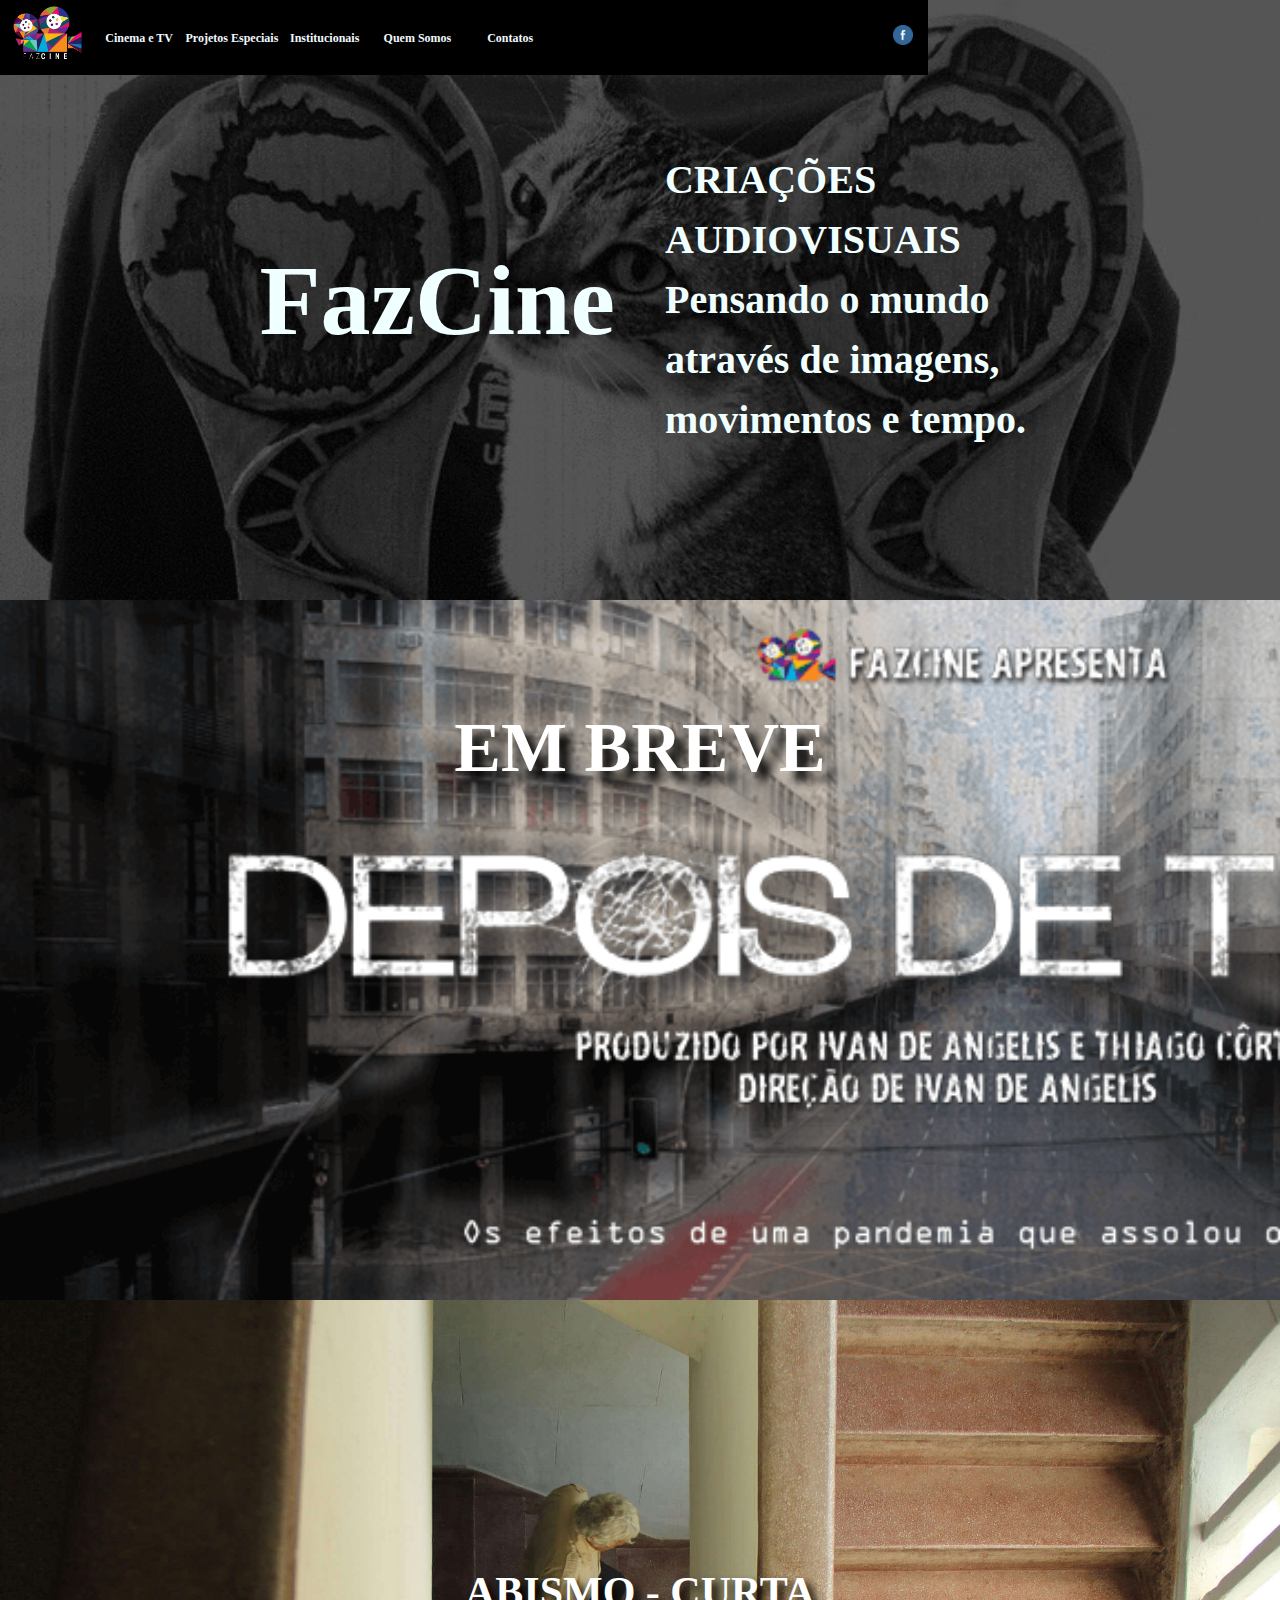
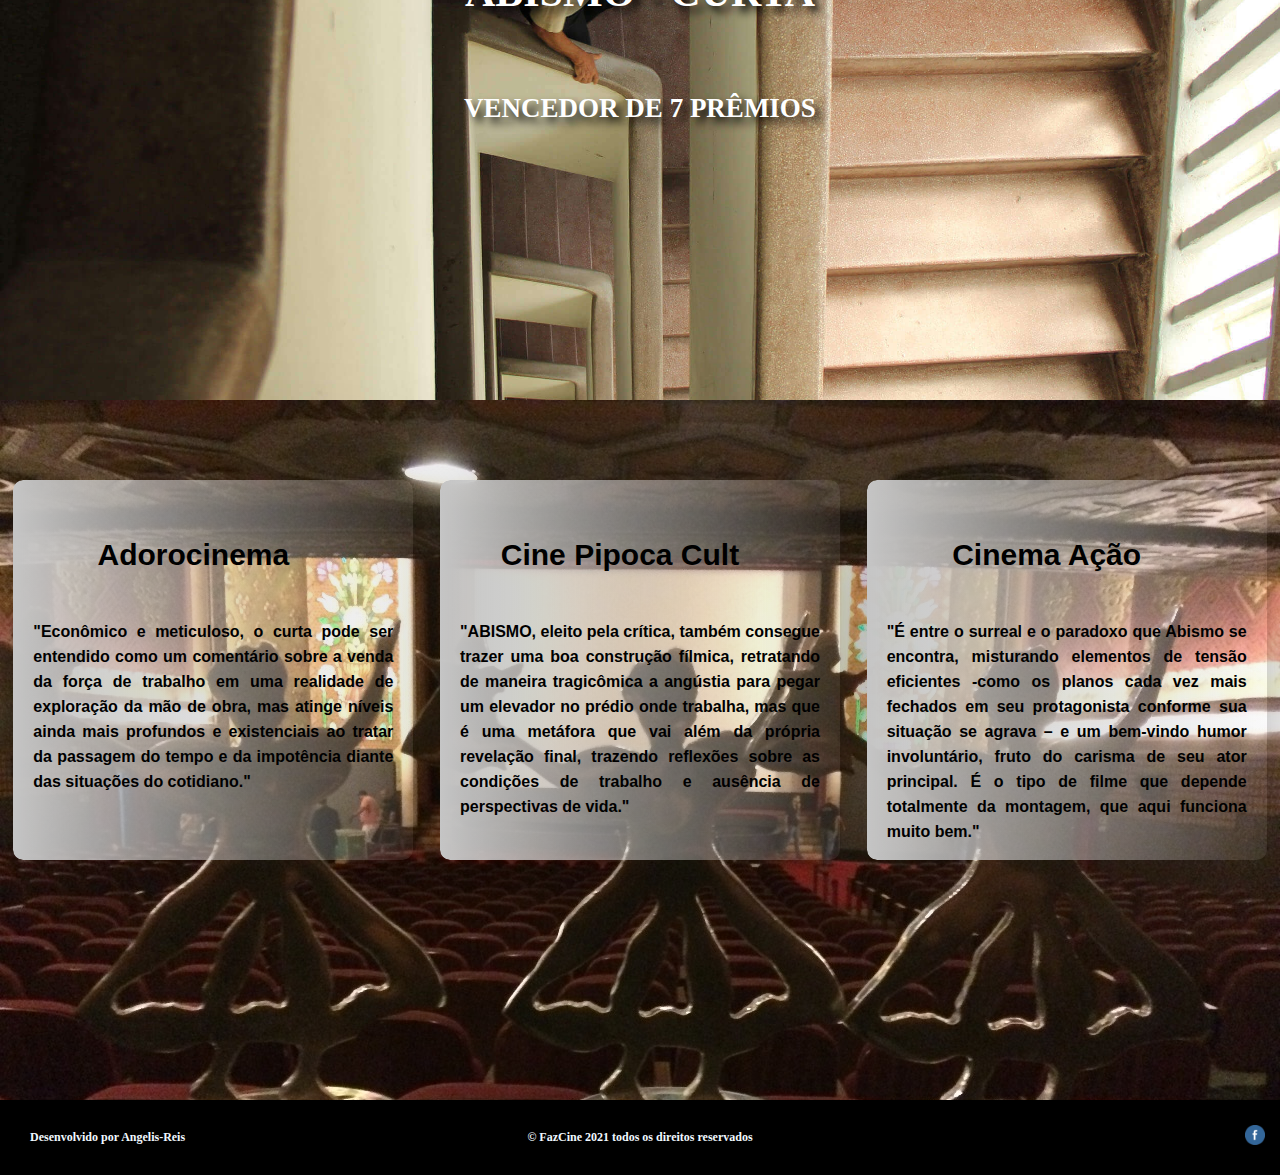
==== commit 8ce78a85: "edição site feita" ====
--- a/index.html
+++ b/index.html
@@ -137,123 +137,75 @@
 
         <h1 class="btn btn-2" id="requiem">  EM BREVE</h1>
 
-        <!-- <iframe id="requiem-player" src="https://player.vimeo.com/video/156702771" width="840" height="560" frameborder="0" allow="autoplay; fullscreen" allowfullscreen>  </iframe> -->
-
       </div>
 
       <div id="film1">
 
-        <h1 class="btn btn-2" id="abismo">  ABISMO - CURTA</h1>
-
-        <!-- <iframe id="abismo-player" src="https://player.vimeo.com/video/266315569" width="840" height="560" frameborder="0" allow="autoplay; fullscreen" allowfullscreen>  </iframe> -->
-
-      </div>
-
-
-
-      <div id="film3">
-
-        <div id="card1" class="movie_card">
-            <div class="info_section">
-                <div class="movie_header">
-
-                    <h1>Adorocinema
-                    </h1>
-
+        <div>
+            <h1 class="btn btn-2" id="abismo">  ABISMO - CURTA </h1>
+            <h3 class="btn btn-2" id="abismo2">  Vencedor de 7 prêmios </h3>
+        </div>
+
+
+
+
+
+      </div>
+
+
+
+        <div id="film3">
+
+            <div id="card1" class="movie_card">
+                <div class="info_section">
+                    <div class="movie_header">
+
+                        <h1>Adorocinema
+                        </h1>
+
+                    </div>
+                    <div class="movie_desc">
+                        <p class="text">
+                            "Econômico e meticuloso, o curta pode ser entendido como um comentário sobre a venda da força de trabalho em uma realidade de exploração da mão de obra, mas atinge níveis ainda mais profundos e existenciais ao tratar da passagem do tempo e da impotência diante das situações do cotidiano."
+                        </p>
+                    </div>
                 </div>
-                <div class="movie_desc">
-                    <p class="text">
-                        " Econômico e meticuloso, o curta pode ser entendido como um comentário sobre a venda da força de trabalho em uma realidade de exploração da mão de obra, mas atinge níveis ainda mais profundos e existenciais ao tratar da passagem do tempo e da impotência diante das situações do cotidiano. "
-                    </p>
+            </div>
+
+            <div id="card2" class="movie_card">
+                <div class="info_section">
+                    <div class="movie_header">
+
+                        <h1>Cine Pipoca Cult
+                        </h1>
+
+                    </div>
+                    <div class="movie_desc">
+                        <p class="text">
+                            "ABISMO, eleito pela crítica, também consegue trazer uma boa construção fílmica, retratando de maneira tragicômica a angústia para pegar um elevador no prédio onde trabalha, mas que é uma metáfora que vai além da própria revelação final, trazendo reflexões sobre as condições de trabalho e ausência de perspectivas de vida."
+                        </p>
+                    </div>
                 </div>
             </div>
+
+            <div id="card3" class="movie_card">
+                <div class="info_section">
+                    <div class="movie_header">
+
+                        <h1>Cinema Ação
+                        </h1>
+
+                    </div>
+                    <div class="movie_desc">
+                        <p class="text">
+                            "É entre o surreal e o paradoxo que Abismo se encontra, misturando elementos de tensão eficientes -como os planos cada vez mais fechados em seu protagonista conforme sua situação se agrava – e um bem-vindo humor involuntário, fruto do carisma de seu ator principal. É o tipo de filme que depende totalmente da montagem, que aqui funciona muito bem."
+                        </p>
+                    </div>
+                </div>
+            </div>
+
         </div>
 
-        <div id="card2" class="movie_card">
-            <div class="info_section">
-                <div class="movie_header">
-
-                    <h1>Cine Pipoca Cult
-                    </h1>
-
-                </div>
-                <div class="movie_desc">
-                    <p class="text">
-                        " “Abismo”, eleito pela crítica, também consegue trazer uma boa construção fílmica, retratando de maneira tragicômica a angústia para pegar um elevador no prédio onde trabalha, mas que é uma metáfora que vai além da própria revelação final, trazendo reflexões sobre as condições de trabalho e ausência de perspectivas de vida. "
-                    </p>
-                </div>
-            </div>
-        </div>
-
-        <div id="card3" class="movie_card">
-            <div class="info_section">
-                <div class="movie_header">
-
-                    <h1>Cinema Ação
-                    </h1>
-
-                </div>
-                <div class="movie_desc">
-                    <p class="text">
-                        " É entre o surreal e o paradoxo que Abismo se encontra, misturando elementos de tensão eficientes -como os planos cada vez mais fechados em seu protagonista conforme sua situação se agrava – e um bem-vindo humor involuntário, fruto do carisma de seu ator principal. É o tipo de filme que depende totalmente da montagem, que aqui funciona muito bem. "
-                    </p>
-                </div>
-            </div>
-        </div>
-
-          <!-- <div class="critica">
-              <h2 class="critica-titulo">
-                  Adorocinema
-
-              </h2>
-              <p class="critica-texto">
-                  Econômico e meticuloso, o curta pode ser entendido como um comentário sobre a venda da força de trabalho em uma realidade de exploração da mão de obra, mas atinge níveis ainda mais profundos e existenciais ao tratar da passagem do tempo e da impotência diante das situações do cotidiano.
-
-              </p>
-          </div>
-
-          <div class="critica">
-              <h2 class="critica-titulo">
-                  Cine Pipoca Cult
-
-              </h2>
-              <p class="critica-texto">
-                  “Abismo”, eleito pela crítica, também consegue trazer uma boa construção fílmica, retratando de maneira tragicômica a angústia para pegar um elevador no prédio onde trabalha, mas que é uma metáfora que vai além da própria revelação final, trazendo reflexões sobre as condições de trabalho e ausência de perspectivas de vida.
-
-              </p>
-          </div>
-          <div class="critica">
-              <h2 class="critica-titulo">
-                  Cinema Ação
-
-              </h2>
-              <p class="critica-texto">
-                  É entre o surreal e o paradoxo que Abismo se encontra, misturando elementos de tensão eficientes -como os planos cada vez mais fechados em seu protagonista conforme sua situação se agrava – e um bem-vindo humor involuntário, fruto do carisma de seu ator principal. É o tipo de filme que depende totalmente da montagem, que aqui funciona muito bem.
-
-              </p>
-          </div> -->
-
-        <!-- <h1 id="historias">  DOC HISTÓRIAS DE CINEMA - CANAL FUTURA</h1> -->
-
-        <!-- <iframe id="historias-player" src="https://player.vimeo.com/video/87268522" width="840" height="560" frameborder="0" allow="autoplay; fullscreen" allowfullscreen>  </iframe> -->
-
-      </div>
-
-      <!-- <div id="film4">
-
-        <h1 id="zelito">  ZELITO - 50 ANOS DE CINEMA</h1>
-
-        <iframe id="zelito-player" src="https://player.vimeo.com/video/161041268" width="840" height="560" frameborder="0" allow="autoplay; fullscreen" allowfullscreen>  </iframe>
-
-      </div>
-
-      <div id="film5">
-
-        <h1 id="food">  FOOD PARK CARIOCA</h1>
-
-        <iframe id="food-player" src="https://player.vimeo.com/video/155824557" width="840" height="560" frameborder="0" allow="autoplay; fullscreen" allowfullscreen>  </iframe>
-
-      </div> -->
 
     </section>
 
--- a/styles/index.css
+++ b/styles/index.css
@@ -4,9 +4,8 @@
   padding: 0;
 }
 * {
-    margin: 0;
+  margin: 0;
   padding: 0;
-
 }
 
 a:active {
@@ -141,16 +140,14 @@
 #films {
   display: grid;
   grid-template-columns: 1fr;
-  grid-template-rows: 700px 700px 700px ;
+  grid-template-rows: 700px 700px 700px;
   grid-template-areas:
     "film2"
     "film1"
     "film3";
-    /* "film4" */
-    /* "film5"; */
-}
-
-
+  /* "film4" */
+  /* "film5"; */
+}
 
 .film-title {
   color: rgb(255, 255, 255);
@@ -173,16 +170,18 @@
 }
 
 #abismo {
-  display: inherit;
+}
+
+#abismo2 {
+  font-size: 27px;
 }
 
 #requiem {
   display: inherit;
-  font-size:70px;
-  font-weight:bolder;
+  font-size: 70px;
+  font-weight: bolder;
   text-shadow: 10px 10px 10px black;
   padding-top: 90px;
-
 }
 
 #historias {
@@ -239,29 +238,24 @@
   display: grid;
   grid-template-columns: 1fr 1fr 1fr;
   grid-template-rows: 1fr;
-  grid-template-areas:
-  "card1 card2 card3";
+  grid-template-areas: "card1 card2 card3";
   grid-area: film3;
   background-image: url(../images/premios.jpeg);
   background-size: cover;
 }
 
-#card1{
-    grid-area:card1;
-    margin-bottom: 500px;
-
-}
-
-#card2{
-    grid-area:card2;
-
-}
-
-#card3{
-    grid-area:card3;
-}
-
-
+#card1 {
+  grid-area: card1;
+  margin-bottom: 500px;
+}
+
+#card2 {
+  grid-area: card2;
+}
+
+#card3 {
+  grid-area: card3;
+}
 
 #film4 {
   display: grid;
@@ -279,41 +273,38 @@
   background-size: cover;
 }
 
-
 .btn {
-     padding-top: 50px;
-     /* width: auto; */
-	 text-shadow: 6px 6px 8px black;
-	 text-align: center;
-	 text-justify: center;
-	 line-height: 100px;
-	 font-size: 52px;
-	 color: rgb(255, 255, 255);
-	 /* cursor: pointer; */
-	 margin: 0 0 2em;
-	 position: relative;
-	 text-decoration: none;
-	 text-transform: uppercase;
-	 width: 100%;
-}
-
-
- .btn-2 {
-	 letter-spacing: 0;
-}
-
- .btn-2:after, .btn-2:before {
-	 backface-visibility: hidden;
-	 border: 4px solid rgba(255, 255, 255, 0);
-	 bottom: 0px;
-	 content: " ";
-	 display: block;
-	 margin: 0 auto;
-	 position: relative;
-	 transition: all 280ms ease-in-out;
-	 width: 0;
-}
-
+  /* width: auto; */
+  text-shadow: 6px 6px 8px black;
+  text-align: center;
+  text-justify: center;
+  line-height: 100px;
+  font-size: 42px;
+  color: rgb(255, 255, 255);
+  /* cursor: pointer; */
+  /* margin: 0 0 2em; */
+  position: relative;
+  text-decoration: none;
+  text-transform: uppercase;
+  width: 100%;
+}
+
+.btn-2 {
+  letter-spacing: 0;
+}
+
+.btn-2:after,
+.btn-2:before {
+  backface-visibility: hidden;
+  border: 4px solid rgba(255, 255, 255, 0);
+  bottom: 0px;
+  content: " ";
+  display: block;
+  margin: 0 auto;
+  position: relative;
+  transition: all 280ms ease-in-out;
+  width: 0;
+}
 
 .footer-minimalist {
   display: grid;
@@ -349,101 +340,92 @@
   grid-area: cop;
 }
 
-
-
-
-
-
- .movie_card {
-	 /* margin: 0; */
-
-	 font-family: 'Montserrat', helvetica, arial, sans-serif;
-
-     font-size: 14px;
-	 font-weight: 200;
-	 position: relative;
-	 display: block;
-	 width: 400px;
-	 height: 380px;
-	 margin: 80px auto;
-	 overflow: hidden;
-	 border-radius: 10px;
-	 transition: all 0.4s;
-	 box-shadow: 0px 0px 120px -25px rgba(0, 0, 0, 0.5);
-}
- .movie_card:hover {
-	 transform: scale(1.02);
-	 box-shadow: 0px 0px 80px -25px rgba(0, 0, 0, 0.5);
-	 transition: all 0.4s;
-}
- .movie_card .info_section {
-	 position: relative;
-	 width: 100%;
-	 height: 100%;
-	 background-blend-mode: multiply;
-	 z-index: 2;
-	 border-radius: 10px;
-}
- .movie_card .info_section .movie_header {
-	 position: relative;
-	 padding-top: 25px;
-	 height: 30%;
-   text-align: center;
-}
- .movie_card .info_section .movie_header h1 {
-	 color: black;
-	 font-size: 30px;
-
-}
-
-
- .movie_card .info_section .movie_desc {
-	 margin-right: auto;
-   margin-left: auto;
-}
- .movie_card .info_section .movie_desc .text {
-   color: #000000;
-   font-size: 16px;
-   line-height: 25px;
-   text-align: justify;
-}
-
- @media screen and (min-width: 768px) {
-	 .movie_header {
-		 width: 90%;
-	}
-	 .movie_desc {
-		 width: 90%;
-	}
-	 .info_section {
-		 background: linear-gradient(to right, #c5c5c5 0%, transparent 110%);
-	}
-
-}
- @media screen and (max-width: 768px) {
-	 .movie_card {
-		 width: 95%;
-		 margin: 70px auto;
-		 min-height: 350px;
-		 height: auto;
-	}
-	 .blur_back {
-		 width: 100%;
-		 background-position: 50% 50% !important;
-	}
-	 .movie_header {
-		 width: 100%;
-		 margin-top: 85px;
-	}
-	 .movie_desc {
-		 width: 100%;
-	}
-	 .info_section {
-		 background: linear-gradient(to top, #e5e6e6 50%, transparent 100%);
-		 display: inline-grid;
-	}
-}
-
+.movie_card {
+  /* margin: 0; */
+
+  font-family: "Montserrat", helvetica, arial, sans-serif;
+
+  font-size: 14px;
+  font-weight: 200;
+  position: relative;
+  display: block;
+  width: 400px;
+  height: 380px;
+  margin: 80px auto;
+  overflow: hidden;
+  border-radius: 10px;
+  transition: all 0.4s;
+  box-shadow: 0px 0px 120px -25px rgba(0, 0, 0, 0.5);
+}
+.movie_card:hover {
+  transform: scale(1.02);
+  box-shadow: 0px 0px 80px -25px rgba(0, 0, 0, 0.5);
+  transition: all 0.4s;
+}
+.movie_card .info_section {
+  position: relative;
+  width: 100%;
+  height: 100%;
+  background-blend-mode: multiply;
+  z-index: 2;
+  border-radius: 10px;
+}
+.movie_card .info_section .movie_header {
+  position: relative;
+  padding-top: 25px;
+  height: 30%;
+  text-align: center;
+}
+.movie_card .info_section .movie_header h1 {
+  color: black;
+  font-size: 30px;
+}
+
+.movie_card .info_section .movie_desc {
+  margin-right: auto;
+  margin-left: auto;
+}
+.movie_card .info_section .movie_desc .text {
+  color: #000000;
+  font-size: 16px;
+  line-height: 25px;
+  text-align: justify;
+}
+
+@media screen and (min-width: 768px) {
+  .movie_header {
+    width: 90%;
+  }
+  .movie_desc {
+    width: 90%;
+  }
+  .info_section {
+    background: linear-gradient(to right, #c5c5c5 0%, transparent 110%);
+  }
+}
+@media screen and (max-width: 768px) {
+  .movie_card {
+    width: 95%;
+    margin: 70px auto;
+    min-height: 350px;
+    height: auto;
+  }
+  .blur_back {
+    width: 100%;
+    background-position: 50% 50% !important;
+  }
+  .movie_header {
+    width: 100%;
+    margin-top: 85px;
+  }
+  .movie_desc {
+    width: 100%;
+  }
+  .info_section {
+    background: linear-gradient(to top, #e5e6e6 50%, transparent 100%);
+    display: inline-grid;
+  }
+}
 
 @media only screen and (max-device-width: 1200px) {
   .header-minimalist {
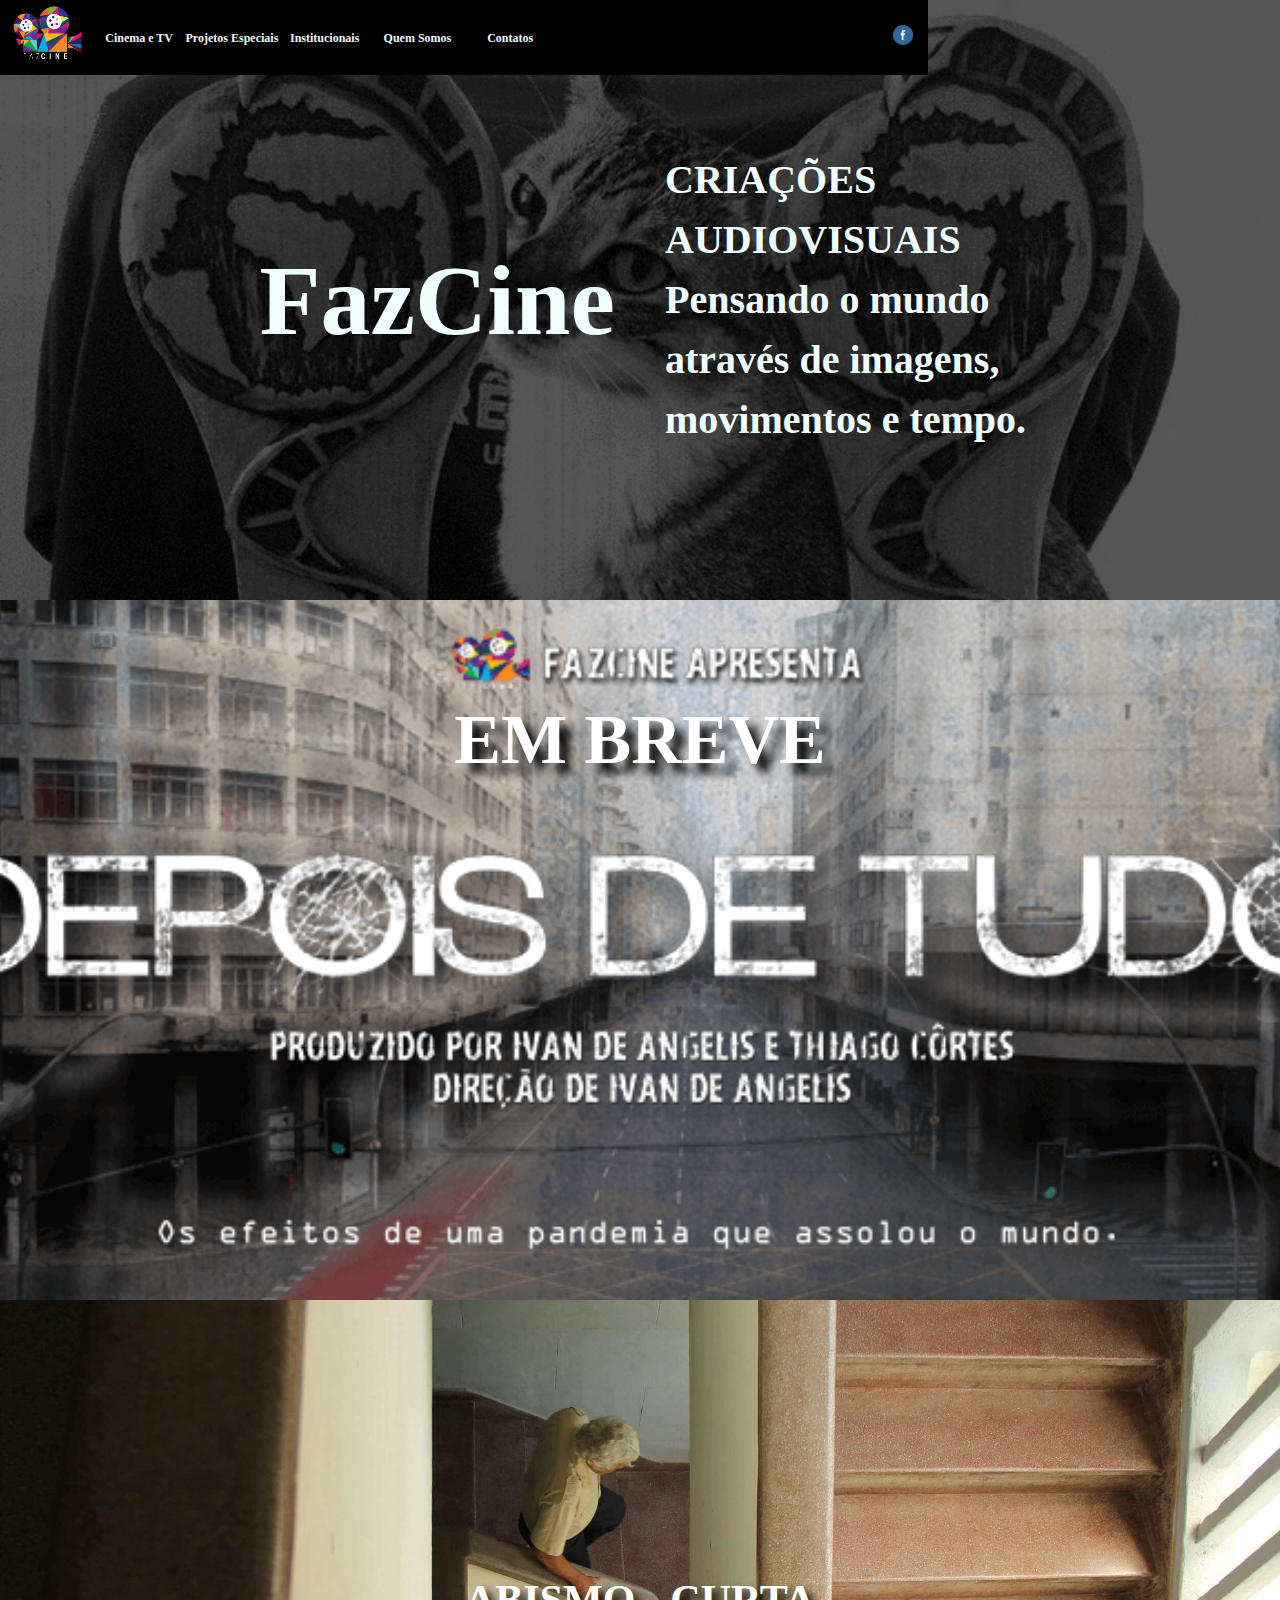
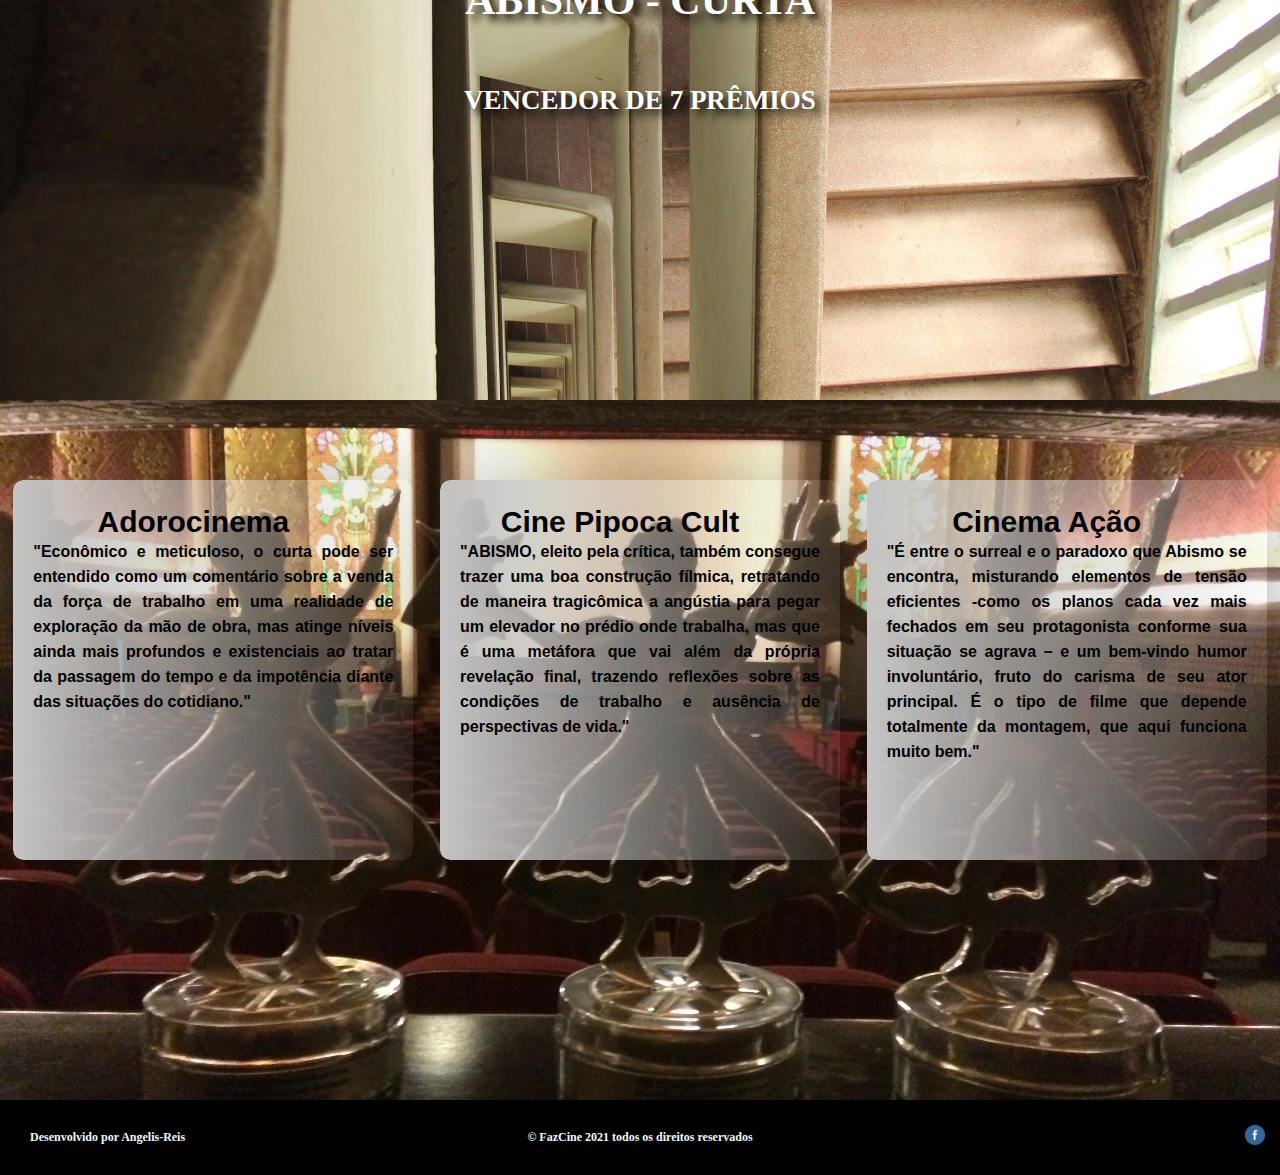
==== commit 81a3a5f8: "index mobileok" ====
--- a/index.html
+++ b/index.html
@@ -9,7 +9,6 @@
     <title>FazCine Produtora</title>
 
     <link rel="stylesheet" type="text/css" href="styles/index.css">
-
     <link type="text/css" rel="stylesheet" href="styles/mmenu.css" />
 
     <!-- Favicon -->
@@ -35,7 +34,6 @@
 
   <body>
 
-
     <header class="header-minimalist">
 
       <div id="logo" >
@@ -73,59 +71,51 @@
       </div>
 
     </header>
-
-
     <!-- <header class="header-mobile"> -->
-
-        <div id="page" class="header-mobile">
-            <div class="header">
-                <a href="#menu"><span></span></a>
-
-                <img
+    <div id="page" class="header-mobile">
+        <div class="header header2">
+            <a href="#menu"><span></span></a>
+
+            <img
                 id="logo-mobile"
-                href="index.html"
                 src="images/logo.png"
                 alt="Logo FazCine Produtora"
-                />
-            </div>
-
-            <nav id="menu">
-                <ul>
-                <li><a href="cine.html">Cinema e TV</a></li>
-                <li><a href="programs.html">Projetos Especiais</a></li>
-                <li><a href="institutions.html">Institucionais</a></li>
-                <li><a href="director.html">Quem Somos</a></li>
-                <li><a href="contacts.html">Contatos</a></li>
-                <li>
-                    <a class="social-icons"target="_blank" href="https://www.facebook.com/fazcine2016/">
-                    <img src="images/face-icon.png" />
-                    </a>
-                    <!-- <a class="social-icons" target="_blank" href="https://www.facebook.com/fazcine2016/">
-                    <img src="images/linkedin-icon.png" />
-                    </a> -->
-                </li>
-                </ul>
-            </nav>
-        </div>
-
-
-
+            />
+
+        </div>
+
+        <nav id="menu">
+            <ul>
+            <li><a href="index.html">Home</a></li>
+            <li><a href="cine.html">Cinema e TV</a></li>
+            <li><a href="programs.html">Projetos Especiais</a></li>
+            <li><a href="institutions.html">Institucionais</a></li>
+            <li><a href="director.html">Quem Somos</a></li>
+            <li><a href="contacts.html">Contatos</a></li>
+            <li>
+                <a class="social-icons"target="_blank" href="https://www.facebook.com/fazcine2016/">
+                <img src="images/face-icon.png" />
+                </a>
+                <!-- <a class="social-icons" target="_blank" href="https://www.facebook.com/fazcine2016/">
+                <img src="images/linkedin-icon.png" />
+                </a> -->
+            </li>
+            </ul>
+        </nav>
+    </div>
     <!-- </header> -->
 
-
-
     <section id="header-title">
 
-      <div id="fazcine">
-        <h1>FazCine</h1>
-
-      </div>
-
-      <div id="title">
-        <h1> CRIAÇÕES AUDIOVISUAIS </br>  Pensando o mundo </br> através de imagens, movimentos e tempo.
-        </h1>
-
-      </div>
+        <div id="fazcine">
+          <h1>FazCine</h1>
+        </div>
+
+        <div id="title">
+            <h1>
+                CRIAÇÕES AUDIOVISUAIS </br>  Pensando o mundo </br> através de imagens, movimentos e tempo.
+            </h1>
+        </div>
 
     </section >
 
@@ -145,9 +135,6 @@
             <h1 class="btn btn-2" id="abismo">  ABISMO - CURTA </h1>
             <h3 class="btn btn-2" id="abismo2">  Vencedor de 7 prêmios </h3>
         </div>
-
-
-
 
 
       </div>
@@ -233,15 +220,15 @@
 
     </footer>
 
-    <script type="text/javascript" src="scripts/index.js"></script>
-
-    <script src="scripts/mmenu.js"></script>
-    <script>
+    <!-- <script type="text/javascript" src="scripts/index.js"></script> -->
+
+    <!-- <script src="scripts/mmenu.js"></script> -->
+    <!-- <script>
       new Mmenu(document.querySelector("#menu"));
       document.addEventListener("click", function (evnt) {
         var anchor = evnt.target.closest('a[href^="#/"]');
       });
-    </script>
+    </script> -->
 
   </body>
 
--- a/styles/index.css
+++ b/styles/index.css
@@ -149,13 +149,7 @@
   /* "film5"; */
 }
 
-.film-title {
-  color: rgb(255, 255, 255);
-  text-align: center;
-  text-justify: center;
-  line-height: 100px;
-  font-size: 30px;
-}
+
 
 #film1 {
   display: grid;
@@ -163,6 +157,7 @@
   grid-area: film1;
   background-image: url(../images/films/abismo.jpg);
   background-size: cover;
+  background-position: center;
 }
 
 .film-h1-none {
@@ -232,6 +227,7 @@
   grid-area: film2;
   background-image: url(../images/films/cinema/film0.png);
   background-size: cover;
+  background-position: center;
 }
 
 #film3 {
@@ -242,11 +238,11 @@
   grid-area: film3;
   background-image: url(../images/premios.jpeg);
   background-size: cover;
+  background-position: center;
 }
 
 #card1 {
   grid-area: card1;
-  margin-bottom: 500px;
 }
 
 #card2 {
@@ -293,7 +289,7 @@
   letter-spacing: 0;
 }
 
-.btn-2:after,
+/* .btn-2:after,
 .btn-2:before {
   backface-visibility: hidden;
   border: 4px solid rgba(255, 255, 255, 0);
@@ -304,7 +300,7 @@
   position: relative;
   transition: all 280ms ease-in-out;
   width: 0;
-}
+} */
 
 .footer-minimalist {
   display: grid;
@@ -342,12 +338,10 @@
 
 .movie_card {
   /* margin: 0; */
-
   font-family: "Montserrat", helvetica, arial, sans-serif;
-
-  font-size: 14px;
-  font-weight: 200;
-  position: relative;
+  /* font-size: 14px; */
+  /* font-weight: 200; */
+  /* position: relative; */
   display: block;
   width: 400px;
   height: 380px;
@@ -363,7 +357,7 @@
   transition: all 0.4s;
 }
 .movie_card .info_section {
-  position: relative;
+  /* position: relative; */
   width: 100%;
   height: 100%;
   background-blend-mode: multiply;
@@ -371,9 +365,7 @@
   border-radius: 10px;
 }
 .movie_card .info_section .movie_header {
-  position: relative;
   padding-top: 25px;
-  height: 30%;
   text-align: center;
 }
 .movie_card .info_section .movie_header h1 {
@@ -416,7 +408,8 @@
   }
   .movie_header {
     width: 100%;
-    margin-top: 85px;
+    margin-top: 45px;
+    margin-bottom: 20px;
   }
   .movie_desc {
     width: 100%;
@@ -440,3 +433,362 @@
     background-color: #505050;
   }
 }
+
+@media only screen and (min-width: 1100px) and (max-width: 1200px) {
+
+    #film3 {
+        display: flex;
+        flex-direction: column;
+    }
+
+
+    #films {
+        grid-template-rows: 500px 500px 1200px;
+    }
+
+    .movie_card {
+        width: 410px;
+        height: 300px;
+       margin-top: 30px;
+       margin-left: auto;
+       margin-right: auto;
+    }
+    .movie_card .info_section .movie_header {
+        padding-top: 20px;
+        text-align: center;
+    }
+    .movie_card .info_section .movie_header h1 {
+        font-size: 22px;
+    }
+    .movie_card .info_section .movie_desc .text {
+        font-size: 16px;
+        line-height: 25px;
+        margin: 18px;
+    }
+
+
+
+
+
+
+
+
+
+}
+
+@media only screen and (min-width: 730px) and (max-width: 1099px) {
+
+     #fazcine {
+        color: azure;
+        font-size: 37px;
+    }
+
+    #title {
+        color: azure;
+        font-size: 14px;
+        line-height: 35px;
+        max-width: 250px;
+    }
+
+    #requiem {
+        font-size: 40px;
+        padding-top: 30px;
+    }
+
+    #film2 {
+        background-repeat: no-repeat;
+        /* background-attachment: fixed; */
+        background-position: center;
+    }
+
+    .btn {
+        line-height: 50px;
+        font-size: 40px;
+    }
+
+    #abismo2 {
+        font-size: 22px;
+    }
+
+    #film3 {
+        display: flex;
+        flex-direction: column;
+    }
+
+
+    #films {
+        grid-template-rows: 500px 500px 1200px;
+    }
+
+    .movie_card {
+        width: 410px;
+        height: 300px;
+       margin-top: 30px;
+       margin-left: auto;
+       margin-right: auto;
+    }
+    .movie_card .info_section .movie_header {
+        padding-top: 20px;
+        text-align: center;
+    }
+    .movie_card .info_section .movie_header h1 {
+        font-size: 22px;
+    }
+    .movie_card .info_section .movie_desc .text {
+        font-size: 16px;
+        line-height: 25px;
+        margin: 18px;
+    }
+
+}
+
+@media only screen and (min-width: 550px) and (max-width: 729px) {
+
+
+    #header-title {
+        margin: 5px;
+        display: flex;
+        height: 500px;
+        background-image: url(../images/header-image2.gif);
+        background-size: cover;
+
+    }
+    #fazcine {
+        color: azure;
+        font-size: 37px;
+    }
+
+    #title {
+        color: azure;
+        font-size: 14px;
+        line-height: 35px;
+    }
+
+    #requiem {
+        font-size: 40px;
+        padding-top: 30px;
+    }
+
+    #film2 {
+        background-repeat: no-repeat;
+        /* background-attachment: fixed; */
+        background-position: center;
+    }
+
+    .btn {
+        line-height: 50px;
+        font-size: 40px;
+    }
+
+    #abismo2 {
+        font-size: 22px;
+    }
+
+    #film3 {
+        display: flex;
+        flex-direction: column;
+    }
+
+
+    #films {
+        grid-template-rows: 500px 500px 1400px;
+    }
+
+    .movie_card {
+        width: 320px;
+        height: 270px;
+       margin-top: 30px;
+       margin-left: auto;
+       margin-right: auto;
+    }
+    .movie_card .info_section .movie_header {
+        padding-top: 2px;
+        text-align: center;
+    }
+    .movie_card .info_section .movie_header h1 {
+        font-size: 22px;
+    }
+    .movie_card .info_section .movie_desc .text {
+        font-size: 14px;
+        line-height: 25px;
+        margin: 8px;
+    }
+
+}
+
+@media only screen and (min-width: 400px) and (max-width: 549px) {
+
+
+    #header-title {
+        margin: 5px;
+        display: flex;
+        height: 500px;
+        background-image: url(../images/header-image2.gif);
+        background-size: cover;
+
+    }
+    #fazcine {
+        color: azure;
+        font-size: 30px;
+    }
+
+    #title {
+        color: azure;
+        font-size: 12px;
+        line-height: 35px;
+    }
+
+    #requiem {
+        font-size: 40px;
+        padding-top: 30px;
+    }
+
+    #film2 {
+        background-repeat: no-repeat;
+        /* background-attachment: fixed; */
+        background-position: center;
+    }
+
+    .btn {
+        line-height: 40px;
+        font-size: 36px;
+    }
+
+    #abismo2 {
+        font-size: 20px;
+    }
+
+    #film3 {
+        display: flex;
+        flex-direction: column;
+    }
+
+    #films {
+        grid-template-rows: 500px 500px 1400px;
+    }
+
+    .movie_card {
+        width: 320px;
+        height: 270px;
+       margin-top: 30px;
+       margin-left: auto;
+       margin-right: auto;
+    }
+    .movie_card .info_section .movie_header {
+        padding-top: 2px;
+        text-align: center;
+    }
+    .movie_card .info_section .movie_header h1 {
+        font-size: 22px;
+    }
+    .movie_card .info_section .movie_desc .text {
+        font-size: 14px;
+        line-height: 25px;
+        margin: 8px;
+    }
+
+    .footer-minimalist {
+    grid-template-columns: 2fr 2fr 1fr;
+    grid-template-rows: 85px;
+    }
+
+    .footer-minimalist a,
+    p {
+    font-size: 12px;
+    font-weight: 400;
+    }
+
+}
+
+@media only screen and (max-width: 399px) {
+
+    #header-title {
+        margin: 5px;
+        display: flex;
+        height: 500px;
+        background-image: url(../images/header-image2.gif);
+        background-size: cover;
+
+    }
+    #fazcine {
+        color: azure;
+        font-size: 25px;
+    }
+
+    #title {
+        color: azure;
+        font-size: 10px;
+        line-height: 35px;
+    }
+
+    #films {
+        grid-template-rows: 500px 500px 1400px;
+    }
+
+    #requiem {
+        font-size: 32px;
+        padding-top: 60px;
+    }
+
+    #film2 {
+        background-repeat: no-repeat;
+        /* background-attachment: fixed; */
+        background-position: center;
+    }
+
+    #film1 {
+        background-size: cover;
+        background-position: center;
+    }
+
+    .btn {
+        line-height: 40px;
+        font-size: 32px;
+    }
+
+    #abismo2 {
+        font-size: 18px;
+    }
+
+    .movie_card .info_section .movie_desc .text {
+        font-size: 16px;
+        line-height: 25px;
+    }
+
+    #film3 {
+        display: flex;
+        flex-direction: column;
+    }
+
+    .movie_card {
+        width: 320px;
+        height: 270px;
+       margin-top: 30px;
+       margin-left: auto;
+       margin-right: auto;
+    }
+    .movie_card .info_section .movie_header {
+        padding-top: 2px;
+        text-align: center;
+    }
+    .movie_card .info_section .movie_header h1 {
+        font-size: 22px;
+    }
+    .movie_card .info_section .movie_desc .text {
+        font-size: 14px;
+        line-height: 25px;
+        margin: 8px;
+    }
+
+    .footer-minimalist {
+    grid-template-columns: 2fr 2fr 1fr;
+    grid-template-rows: 85px;
+    }
+
+    .footer-minimalist a,
+    p {
+    font-size: 12px;
+    font-weight: 400;
+    }
+
+}
--- a/styles/mmenu.css
+++ b/styles/mmenu.css
@@ -28,6 +28,13 @@
   top: 0;
   left: 0;
 }
+
+/* .header {
+  position: fixed;
+  z-index: 11199;
+
+} */
+
 #logo2{
     position: relative;
 }
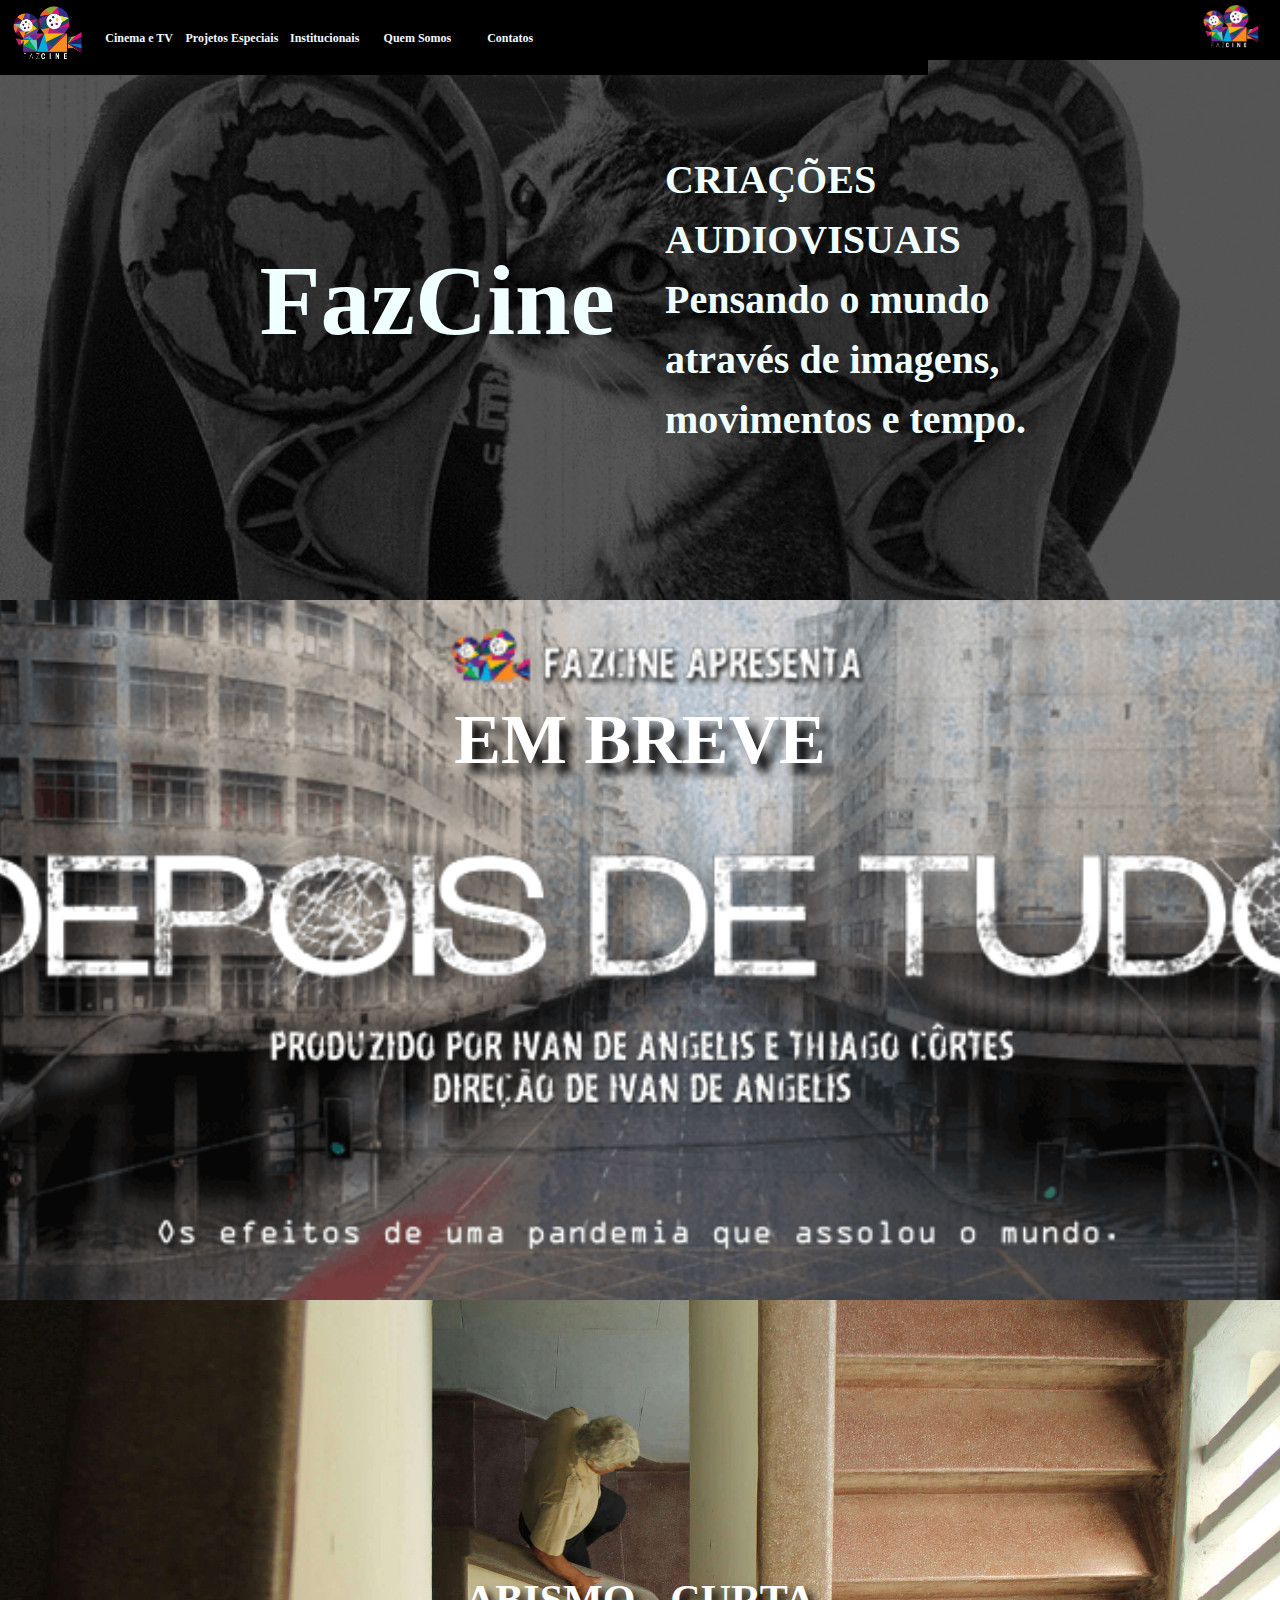
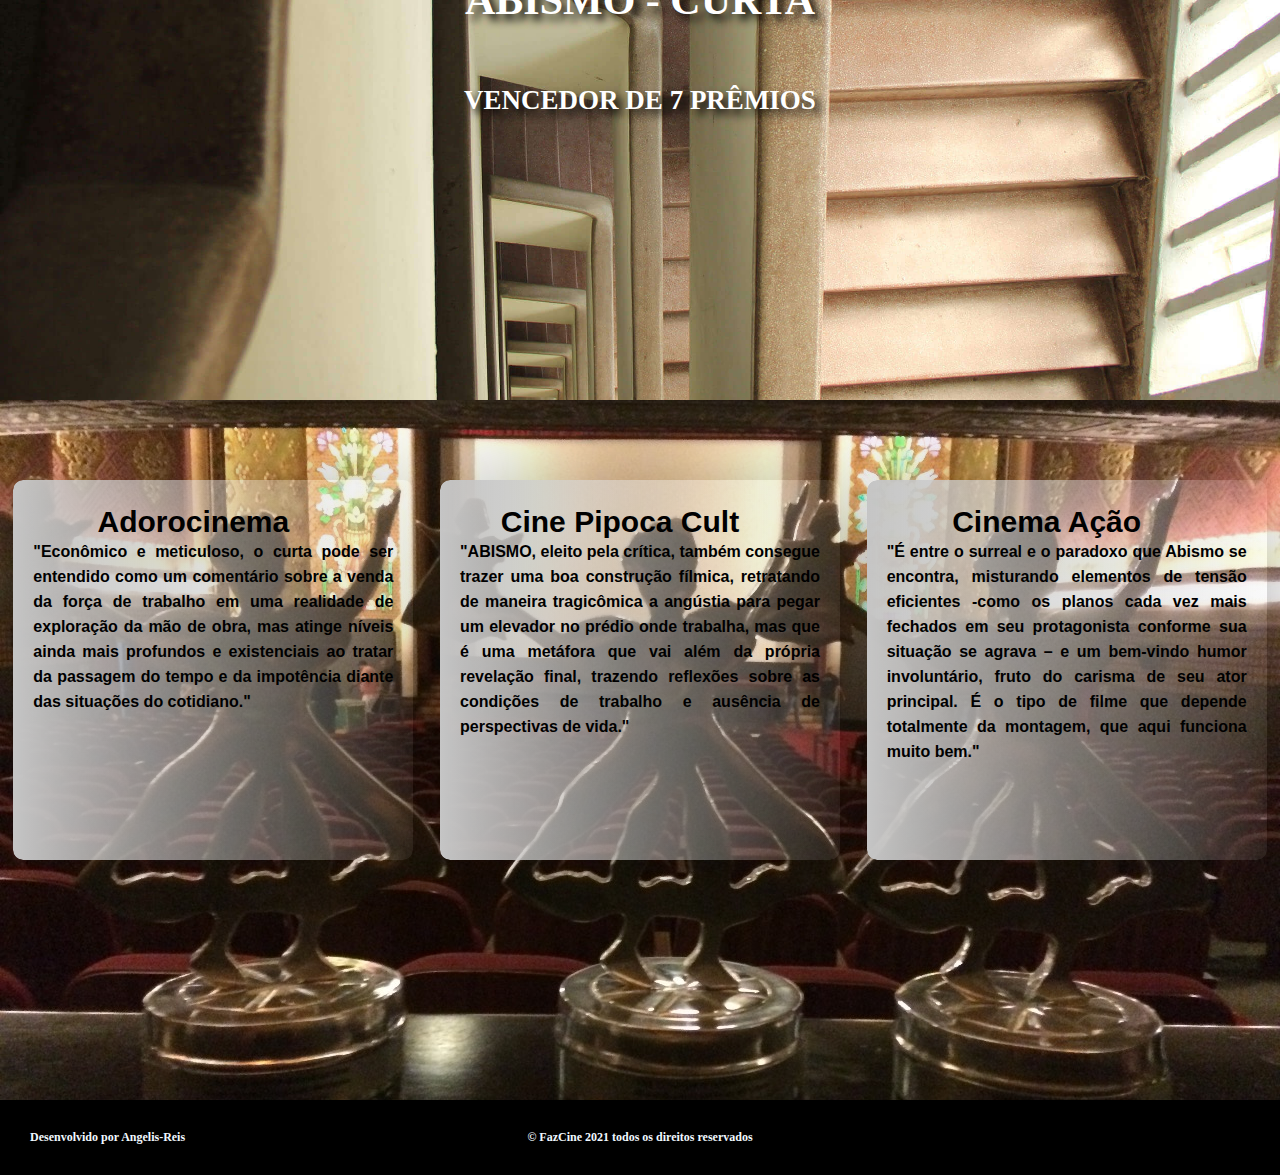
==== commit 9642015e: "stick navbar index ok" ====
--- a/index.html
+++ b/index.html
@@ -9,7 +9,8 @@
     <title>FazCine Produtora</title>
 
     <link rel="stylesheet" type="text/css" href="styles/index.css">
-    <link type="text/css" rel="stylesheet" href="styles/mmenu.css" />
+    <link type="text/css" rel="stylesheet" href="styles/stickNavbar.css" />
+
 
     <!-- Favicon -->
     <link rel="apple-touch-icon" sizes="57x57" href="images/favicon/apple-icon-57x57.png">
@@ -71,39 +72,56 @@
       </div>
 
     </header>
-    <!-- <header class="header-mobile"> -->
-    <div id="page" class="header-mobile">
-        <div class="header header2">
-            <a href="#menu"><span></span></a>
-
-            <img
-                id="logo-mobile"
-                src="images/logo.png"
-                alt="Logo FazCine Produtora"
-            />
-
-        </div>
-
-        <nav id="menu">
-            <ul>
-            <li><a href="index.html">Home</a></li>
-            <li><a href="cine.html">Cinema e TV</a></li>
-            <li><a href="programs.html">Projetos Especiais</a></li>
-            <li><a href="institutions.html">Institucionais</a></li>
-            <li><a href="director.html">Quem Somos</a></li>
-            <li><a href="contacts.html">Contatos</a></li>
-            <li>
-                <a class="social-icons"target="_blank" href="https://www.facebook.com/fazcine2016/">
-                <img src="images/face-icon.png" />
-                </a>
-                <!-- <a class="social-icons" target="_blank" href="https://www.facebook.com/fazcine2016/">
-                <img src="images/linkedin-icon.png" />
-                </a> -->
-            </li>
+
+
+    <header class="page-header-mobile">
+        <nav>
+            <div class="trigger-menu-wrapper">
+                <button class="trigger-menu">
+                    <svg viewBox="0 0 100 80" width="40" height="40">
+                        <rect width="80" height="8"></rect>
+                        <rect y="25" width="80" height="8"></rect>
+                        <rect y="50" width="80" height="8"></rect>
+                    </svg>
+                    <!-- <span>MENU</span> -->
+                </button>
+                    <a href="index.html">
+                        <img
+                            id="logo-mobile"
+                            src="images/logo.png"
+                            alt="Logo FazCine Produtora"
+                        />
+                    </a>
+            </div>
+            <ul class="menu">
+                <li>
+
+                    <ul class="sub-menu">
+                        <li><a href="index.html">Home</a></li>
+                        <li><a href="cine.html">Cinema e TV</a></li>
+                        <li><a href="programs.html">Projetos Especiais</a></li>
+                        <li><a href="institutions.html">Institucionais</a></li>
+                        <li><a href="director.html">Quem Somos</a></li>
+                        <li><a href="contacts.html">Contatos</a></li>
+                        <li>
+                            <a class="social-icons"target="_blank" href="https://www.facebook.com/fazcine2016/">
+                            <img src="images/face-icon.png" />
+                            </a>
+                        </li>
+                </li>
+
             </ul>
         </nav>
-    </div>
-    <!-- </header> -->
+    </header>
+
+
+
+
+
+
+
+
+
 
     <section id="header-title">
 
@@ -219,16 +237,8 @@
       </div>
 
     </footer>
-
-    <!-- <script type="text/javascript" src="scripts/index.js"></script> -->
-
-    <!-- <script src="scripts/mmenu.js"></script> -->
-    <!-- <script>
-      new Mmenu(document.querySelector("#menu"));
-      document.addEventListener("click", function (evnt) {
-        var anchor = evnt.target.closest('a[href^="#/"]');
-      });
-    </script> -->
+    
+    <script src="scripts/stickNavbar.js"></script>
 
   </body>
 
--- a/styles/index.css
+++ b/styles/index.css
@@ -39,12 +39,7 @@
   transition: 200ms font-size ease-in;
 }
 
-#logo-mobile {
-  /* display: none; */
-  width: 70px;
-  height: auto;
-  padding-top: 6px;
-}
+
 
 .social-icons img {
   width: 50px;
@@ -465,15 +460,6 @@
         line-height: 25px;
         margin: 18px;
     }
-
-
-
-
-
-
-
-
-
 }
 
 @media only screen and (min-width: 730px) and (max-width: 1099px) {
@@ -492,7 +478,6 @@
 
     #requiem {
         font-size: 40px;
-        padding-top: 30px;
     }
 
     #film2 {
@@ -566,7 +551,6 @@
 
     #requiem {
         font-size: 40px;
-        padding-top: 30px;
     }
 
     #film2 {
@@ -640,7 +624,6 @@
 
     #requiem {
         font-size: 40px;
-        padding-top: 30px;
     }
 
     #film2 {
@@ -727,7 +710,6 @@
 
     #requiem {
         font-size: 32px;
-        padding-top: 60px;
     }
 
     #film2 {
--- a/styles/stickNavbar.css
+++ b/styles/stickNavbar.css
@@ -0,0 +1,131 @@
+/* RESET RULES & HELPER CLASSES
+–––––––––––––––––––––––––––––––––––––––––––––––––– */
+:root {
+  --white: #fff;
+  --black: #221f1f;
+  --lightpurple: #9e91f2;
+}
+
+* {
+  margin: 0;
+  padding: 0;
+  box-sizing: border-box;
+}
+
+button {
+  background: transparent;
+  border: none;
+  cursor: pointer;
+  outline: none;
+}
+
+ul {
+  list-style: none;
+}
+
+a {
+  text-decoration: none;
+  color: inherit;
+}
+
+/* body {
+  position: relative;
+  font: 16px/1.5 sans-serif;
+  color: var(--white);
+} */
+
+.trigger-menu-wrapper {
+  position: fixed;
+  top: 0;
+  left: 0;
+  right: 0;
+  height: 60px;
+  display: flex;
+  justify-content: space-between;
+  padding-left: 20px;
+  padding-right: 20px;
+
+  z-index: 2;
+  background: #000000;
+  transition: transform 0.4s;
+}
+#logo-mobile {
+  /* display: none; */
+  width: 60px;
+  height: auto;
+}
+
+.page-header-mobile .trigger-menu {
+  display: flex;
+  align-items: center;
+  font-size: 1.3rem;
+  color: var(--white);
+  letter-spacing: .2em;
+  color: var(--white)
+
+}
+
+.page-header-mobile .trigger-menu svg {
+  fill: var(--white);
+  margin-right: 8px;
+  padding-top: 10px;
+  transition: transform 0.5s;
+}
+
+.page-header-mobile .menu {
+  position: fixed;
+  top: 0;
+  left: 0;
+  right: 0;
+  bottom: 0;
+  display: none;
+  text-align: center;
+  padding: 15vh 0 5vh;
+  overflow: auto;
+  z-index: 1;
+  background: #000000;
+  line-height: 50px;
+  color: var(--white)
+
+
+}
+
+.page-header-mobile .menu a {
+  font-size: 3rem;
+}
+
+.page-header-mobile .sub-menu a {
+  font-size: 1.5rem;
+}
+
+
+/* BODY CLASSES
+–––––––––––––––––––––––––––––––––––––––––––––––––– */
+.menu-open {
+  overflow: hidden;
+}
+
+.menu-open .trigger-menu-wrapper {
+  background: transparent;
+}
+
+.menu-open .page-header-mobile .menu {
+  display: block;
+}
+
+.menu-open .page-header-mobile svg {
+  transform: rotate(180deg);
+}
+
+.scroll-down .trigger-menu-wrapper {
+  transform: translate3d(0, -100%, 0);
+}
+
+.scroll-up .trigger-menu-wrapper {
+  transform: none;
+}
+
+.scroll-up:not(.menu-open) .trigger-menu-wrapper {
+  background: black;
+  box-shadow: 0 0 10px rgba(0, 0, 0, 0.35);
+}
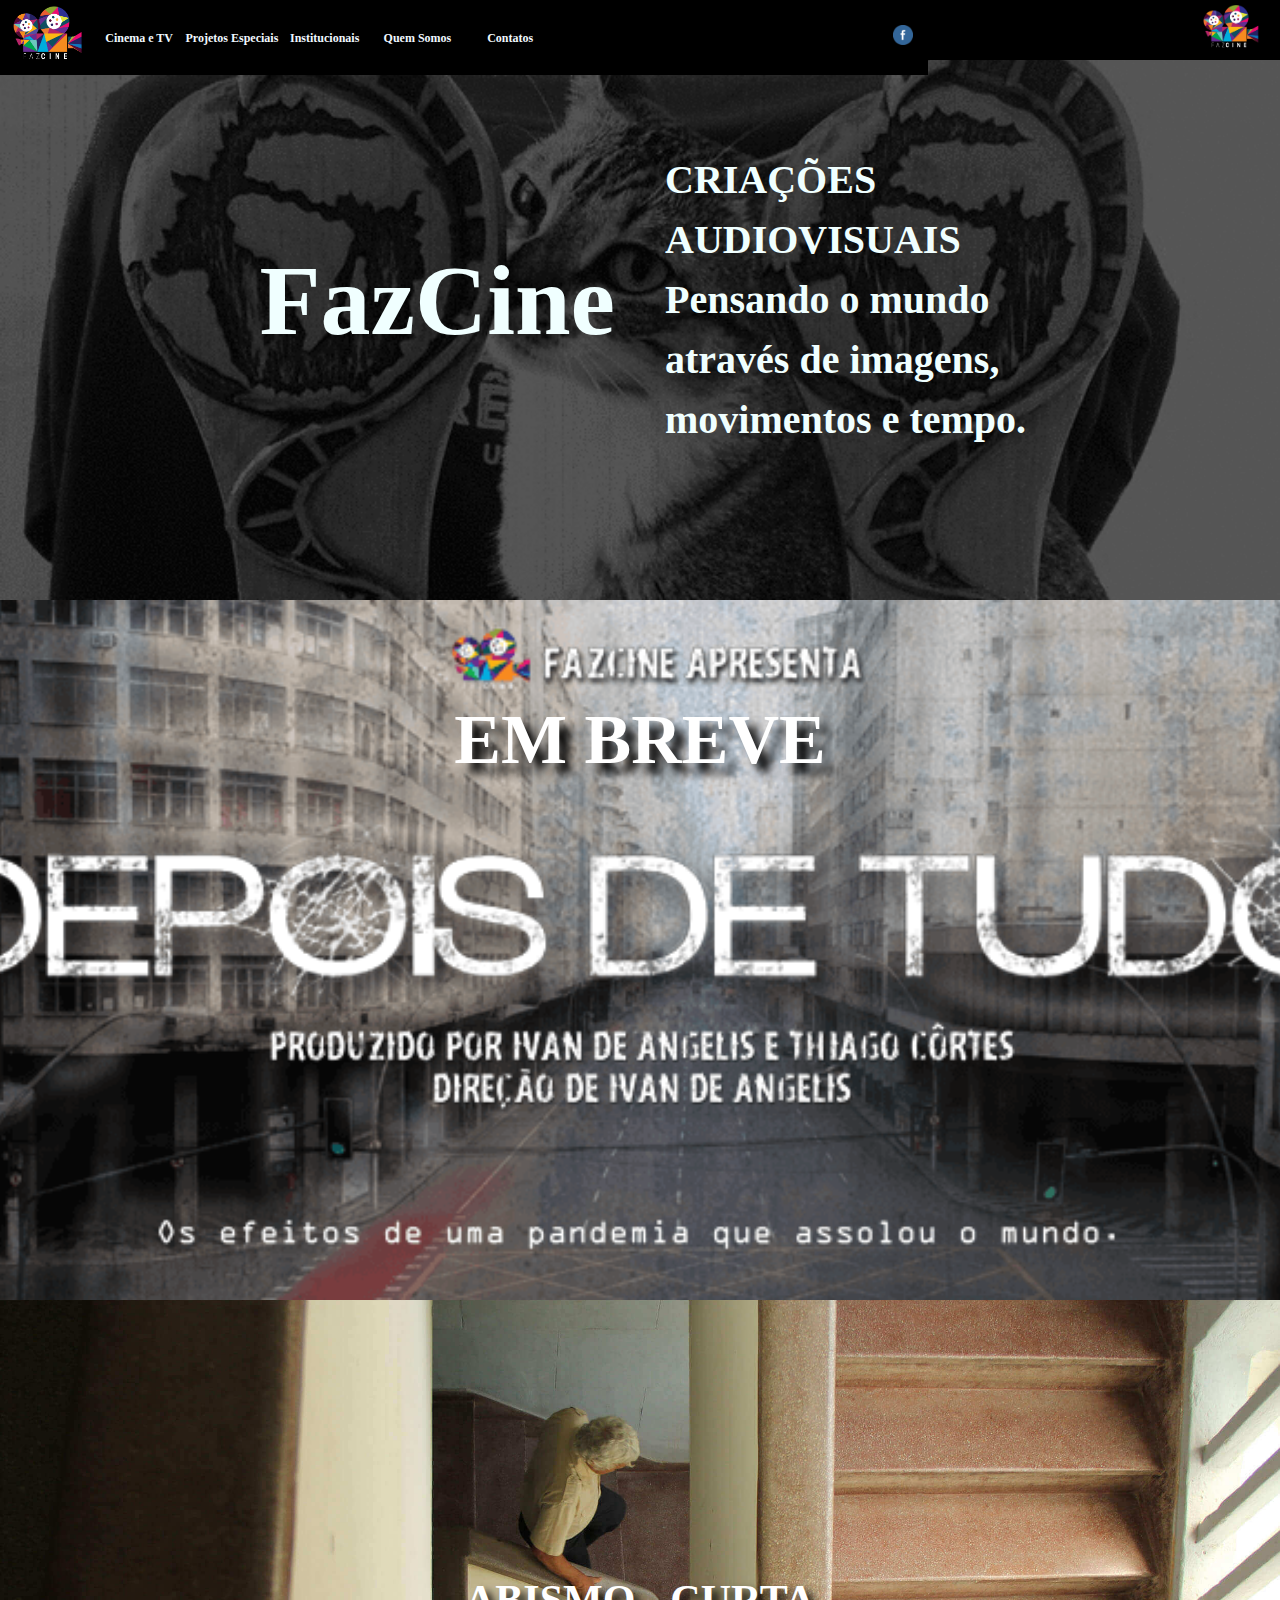
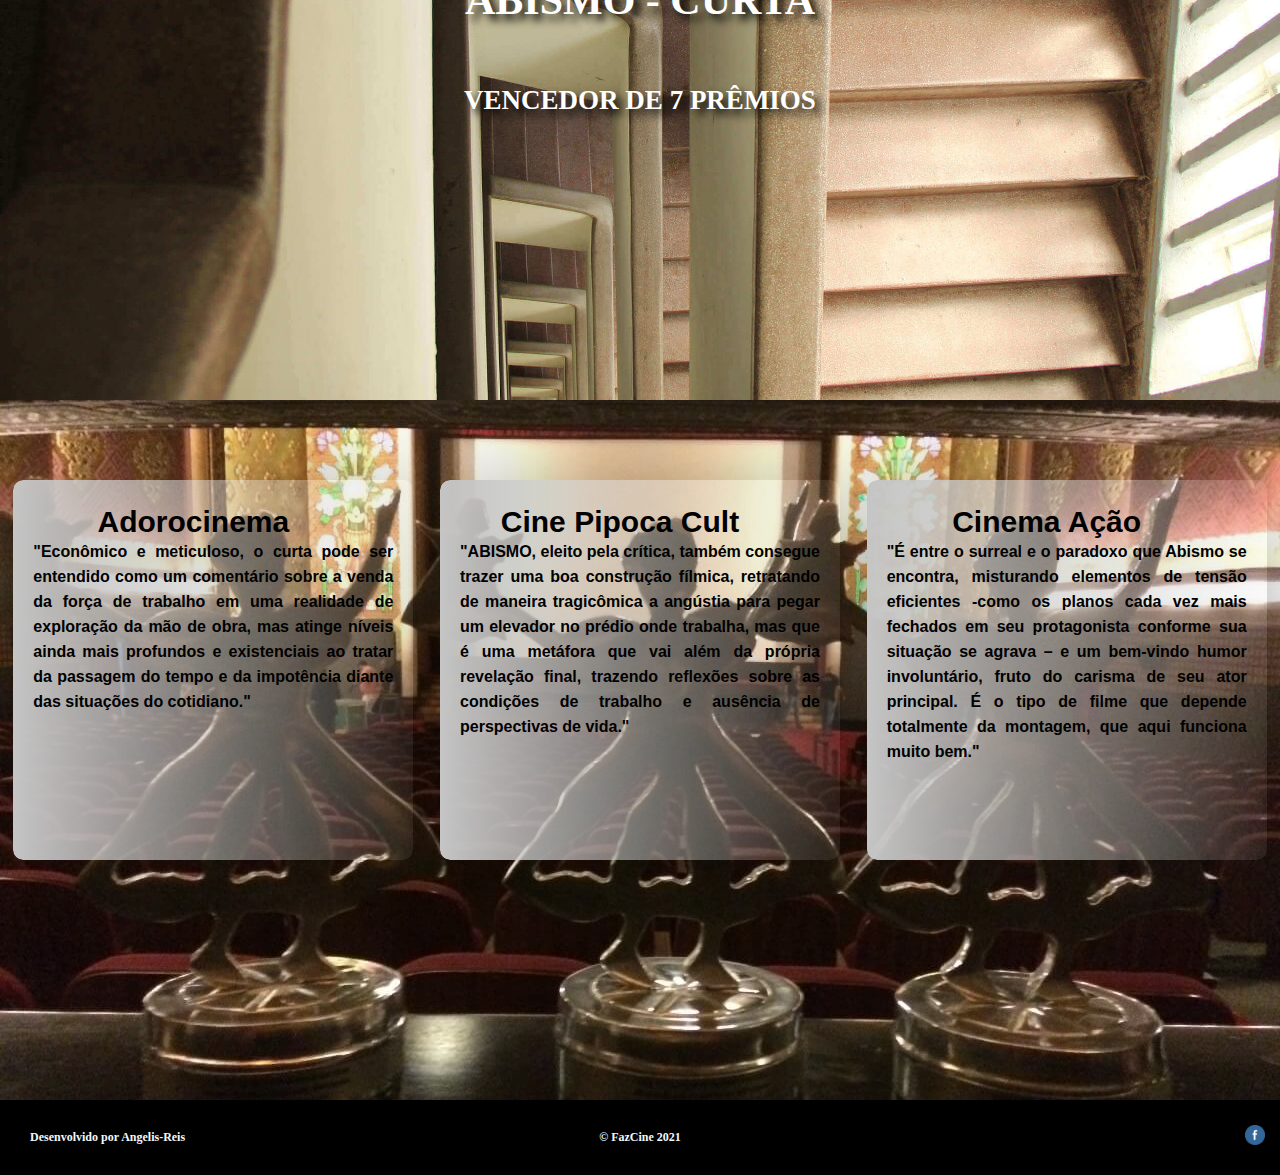
==== commit f7fdfe53: "mudança no cop" ====
--- a/index.html
+++ b/index.html
@@ -222,7 +222,7 @@
       </div>
 
       <div id="cop" >
-        <p> © FazCine 2021 todos os direitos reservados</p>
+        <p> © FazCine 2021</p>
       </div>
 
       <div class="social-media" >
@@ -237,7 +237,7 @@
       </div>
 
     </footer>
-    
+
     <script src="scripts/stickNavbar.js"></script>
 
   </body>
--- a/styles/index.css
+++ b/styles/index.css
@@ -1,776 +1 @@
-html,
-body {
-  margin: 0;
-  padding: 0;
-}
-* {
-  margin: 0;
-  padding: 0;
-}
-
-a:active {
-  color: gold;
-  font-size: 14px;
-}
-
-.header-minimalist {
-  display: grid;
-  /* display: none; */
-  position: fixed;
-  z-index: 99;
-  background-color: black;
-  grid-template-columns: 1fr 1fr 1fr 1fr 1fr 1fr 4fr;
-  grid-template-rows: 75px;
-  grid-template-areas: "logo portfolio1 portfolio2 portfolio3 about contacts social-media";
-}
-
-.header-mobile {
-  display: none;
-}
-
-.header-minimalist a {
-  text-decoration: none;
-  color: #f0f8ff;
-  line-height: 17px;
-  font-size: 12px;
-  font-weight: bold;
-  cursor: pointer;
-  transition: 200ms color ease-in;
-  transition: 200ms font-size ease-in;
-}
-
-
-
-.social-icons img {
-  width: 50px;
-  height: auto;
-}
-
-.header-minimalist a:hover {
-  color: gold;
-}
-#logo {
-  grid-area: logo;
-}
-
-#logo img {
-  object-fit: contain;
-  width: 100%;
-  max-height: 100%;
-}
-
-#about {
-  align-self: center;
-  justify-self: center;
-  grid-area: about;
-}
-
-#portfolio1 {
-  align-self: center;
-  justify-self: center;
-  grid-area: portfolio1;
-}
-
-#portfolio2 {
-  align-self: center;
-  justify-self: center;
-  grid-area: portfolio2;
-}
-
-#portfolio3 {
-  align-self: center;
-  justify-self: center;
-  grid-area: portfolio3;
-}
-
-#contacts {
-  align-self: center;
-  justify-self: center;
-  grid-area: contacts;
-}
-
-.social-media {
-  align-self: center;
-  justify-self: end;
-  grid-area: social-media;
-}
-
-.social-media img {
-  padding: 15px;
-  width: 20px;
-  height: 20px;
-}
-
-#social-media img:hover {
-  width: 25px;
-  height: 25px;
-}
-
-#header-title {
-  display: grid;
-  grid-template-columns: 1fr 1fr;
-  grid-template-rows: 600px;
-  background-image: url(../images/header-image2.gif);
-  background-size: cover;
-  gap: 50px;
-  align-items: center;
-  grid-template-areas: "fazcine title";
-}
-#fazcine {
-  grid-area: fazcine;
-  justify-self: end;
-  color: azure;
-  font-size: 50px;
-}
-
-#title {
-  grid-area: title;
-  justify-self: start;
-  color: azure;
-  font-size: 20px;
-  line-height: 60px;
-  width: 500px;
-}
-
-#films {
-  display: grid;
-  grid-template-columns: 1fr;
-  grid-template-rows: 700px 700px 700px;
-  grid-template-areas:
-    "film2"
-    "film1"
-    "film3";
-  /* "film4" */
-  /* "film5"; */
-}
-
-
-
-#film1 {
-  display: grid;
-  place-items: center;
-  grid-area: film1;
-  background-image: url(../images/films/abismo.jpg);
-  background-size: cover;
-  background-position: center;
-}
-
-.film-h1-none {
-  display: none;
-}
-
-#abismo {
-}
-
-#abismo2 {
-  font-size: 27px;
-}
-
-#requiem {
-  display: inherit;
-  font-size: 70px;
-  font-weight: bolder;
-  text-shadow: 10px 10px 10px black;
-  padding-top: 90px;
-}
-
-#historias {
-  display: inherit;
-}
-
-#zelito {
-  display: inherit;
-}
-
-#food {
-  display: inherit;
-}
-
-#abismo-player {
-  display: none;
-  position: relative;
-}
-
-#requiem-player {
-  display: none;
-  position: relative;
-}
-
-#historias-player {
-  display: none;
-  position: relative;
-}
-
-#zelito-player {
-  display: none;
-  position: relative;
-}
-
-#food-player {
-  display: none;
-  position: relative;
-}
-
-.film-player-inherit {
-  display: inherit;
-  position: relative;
-}
-
-#film2 {
-  display: grid;
-  place-items: start center;
-  grid-area: film2;
-  background-image: url(../images/films/cinema/film0.png);
-  background-size: cover;
-  background-position: center;
-}
-
-#film3 {
-  display: grid;
-  grid-template-columns: 1fr 1fr 1fr;
-  grid-template-rows: 1fr;
-  grid-template-areas: "card1 card2 card3";
-  grid-area: film3;
-  background-image: url(../images/premios.jpeg);
-  background-size: cover;
-  background-position: center;
-}
-
-#card1 {
-  grid-area: card1;
-}
-
-#card2 {
-  grid-area: card2;
-}
-
-#card3 {
-  grid-area: card3;
-}
-
-#film4 {
-  display: grid;
-  place-items: center;
-  grid-area: film4;
-  background-image: url(../images/films/zelito.png);
-  background-size: cover;
-}
-
-#film5 {
-  display: grid;
-  place-items: center;
-  grid-area: film5;
-  background-image: url(../images/films/food-park.png);
-  background-size: cover;
-}
-
-.btn {
-  /* width: auto; */
-  text-shadow: 6px 6px 8px black;
-  text-align: center;
-  text-justify: center;
-  line-height: 100px;
-  font-size: 42px;
-  color: rgb(255, 255, 255);
-  /* cursor: pointer; */
-  /* margin: 0 0 2em; */
-  position: relative;
-  text-decoration: none;
-  text-transform: uppercase;
-  width: 100%;
-}
-
-.btn-2 {
-  letter-spacing: 0;
-}
-
-/* .btn-2:after,
-.btn-2:before {
-  backface-visibility: hidden;
-  border: 4px solid rgba(255, 255, 255, 0);
-  bottom: 0px;
-  content: " ";
-  display: block;
-  margin: 0 auto;
-  position: relative;
-  transition: all 280ms ease-in-out;
-  width: 0;
-} */
-
-.footer-minimalist {
-  display: grid;
-  grid-template-columns: 1fr 1fr 1fr;
-  grid-template-rows: 75px;
-  background-color: black;
-  justify-items: center;
-  align-items: center;
-  gap: 30px;
-  grid-template-areas: "developed cop social-media";
-}
-
-.footer-minimalist a,
-p {
-  text-decoration: none;
-  color: aliceblue;
-  line-height: 17px;
-  font-size: 12px;
-  font-weight: bold;
-}
-
-.footer-minimalist a:hover {
-  color: gold;
-}
-
-#developed {
-  grid-area: developed;
-  justify-self: start;
-  margin-left: 30px;
-}
-
-#cop {
-  grid-area: cop;
-}
-
-.movie_card {
-  /* margin: 0; */
-  font-family: "Montserrat", helvetica, arial, sans-serif;
-  /* font-size: 14px; */
-  /* font-weight: 200; */
-  /* position: relative; */
-  display: block;
-  width: 400px;
-  height: 380px;
-  margin: 80px auto;
-  overflow: hidden;
-  border-radius: 10px;
-  transition: all 0.4s;
-  box-shadow: 0px 0px 120px -25px rgba(0, 0, 0, 0.5);
-}
-.movie_card:hover {
-  transform: scale(1.02);
-  box-shadow: 0px 0px 80px -25px rgba(0, 0, 0, 0.5);
-  transition: all 0.4s;
-}
-.movie_card .info_section {
-  /* position: relative; */
-  width: 100%;
-  height: 100%;
-  background-blend-mode: multiply;
-  z-index: 2;
-  border-radius: 10px;
-}
-.movie_card .info_section .movie_header {
-  padding-top: 25px;
-  text-align: center;
-}
-.movie_card .info_section .movie_header h1 {
-  color: black;
-  font-size: 30px;
-}
-
-.movie_card .info_section .movie_desc {
-  margin-right: auto;
-  margin-left: auto;
-}
-.movie_card .info_section .movie_desc .text {
-  color: #000000;
-  font-size: 16px;
-  line-height: 25px;
-  text-align: justify;
-}
-
-@media screen and (min-width: 768px) {
-  .movie_header {
-    width: 90%;
-  }
-  .movie_desc {
-    width: 90%;
-  }
-  .info_section {
-    background: linear-gradient(to right, #c5c5c5 0%, transparent 110%);
-  }
-}
-@media screen and (max-width: 768px) {
-  .movie_card {
-    width: 95%;
-    margin: 70px auto;
-    min-height: 350px;
-    height: auto;
-  }
-  .blur_back {
-    width: 100%;
-    background-position: 50% 50% !important;
-  }
-  .movie_header {
-    width: 100%;
-    margin-top: 45px;
-    margin-bottom: 20px;
-  }
-  .movie_desc {
-    width: 100%;
-  }
-  .info_section {
-    background: linear-gradient(to top, #e5e6e6 50%, transparent 100%);
-    display: inline-grid;
-  }
-}
-
-@media only screen and (max-device-width: 1200px) {
-  .header-minimalist {
-    display: none;
-  }
-
-  .header-mobile {
-    display: inherit;
-  }
-  html,
-  body {
-    background-color: #505050;
-  }
-}
-
-@media only screen and (min-width: 1100px) and (max-width: 1200px) {
-
-    #film3 {
-        display: flex;
-        flex-direction: column;
-    }
-
-
-    #films {
-        grid-template-rows: 500px 500px 1200px;
-    }
-
-    .movie_card {
-        width: 410px;
-        height: 300px;
-       margin-top: 30px;
-       margin-left: auto;
-       margin-right: auto;
-    }
-    .movie_card .info_section .movie_header {
-        padding-top: 20px;
-        text-align: center;
-    }
-    .movie_card .info_section .movie_header h1 {
-        font-size: 22px;
-    }
-    .movie_card .info_section .movie_desc .text {
-        font-size: 16px;
-        line-height: 25px;
-        margin: 18px;
-    }
-}
-
-@media only screen and (min-width: 730px) and (max-width: 1099px) {
-
-     #fazcine {
-        color: azure;
-        font-size: 37px;
-    }
-
-    #title {
-        color: azure;
-        font-size: 14px;
-        line-height: 35px;
-        max-width: 250px;
-    }
-
-    #requiem {
-        font-size: 40px;
-    }
-
-    #film2 {
-        background-repeat: no-repeat;
-        /* background-attachment: fixed; */
-        background-position: center;
-    }
-
-    .btn {
-        line-height: 50px;
-        font-size: 40px;
-    }
-
-    #abismo2 {
-        font-size: 22px;
-    }
-
-    #film3 {
-        display: flex;
-        flex-direction: column;
-    }
-
-
-    #films {
-        grid-template-rows: 500px 500px 1200px;
-    }
-
-    .movie_card {
-        width: 410px;
-        height: 300px;
-       margin-top: 30px;
-       margin-left: auto;
-       margin-right: auto;
-    }
-    .movie_card .info_section .movie_header {
-        padding-top: 20px;
-        text-align: center;
-    }
-    .movie_card .info_section .movie_header h1 {
-        font-size: 22px;
-    }
-    .movie_card .info_section .movie_desc .text {
-        font-size: 16px;
-        line-height: 25px;
-        margin: 18px;
-    }
-
-}
-
-@media only screen and (min-width: 550px) and (max-width: 729px) {
-
-
-    #header-title {
-        margin: 5px;
-        display: flex;
-        height: 500px;
-        background-image: url(../images/header-image2.gif);
-        background-size: cover;
-
-    }
-    #fazcine {
-        color: azure;
-        font-size: 37px;
-    }
-
-    #title {
-        color: azure;
-        font-size: 14px;
-        line-height: 35px;
-    }
-
-    #requiem {
-        font-size: 40px;
-    }
-
-    #film2 {
-        background-repeat: no-repeat;
-        /* background-attachment: fixed; */
-        background-position: center;
-    }
-
-    .btn {
-        line-height: 50px;
-        font-size: 40px;
-    }
-
-    #abismo2 {
-        font-size: 22px;
-    }
-
-    #film3 {
-        display: flex;
-        flex-direction: column;
-    }
-
-
-    #films {
-        grid-template-rows: 500px 500px 1400px;
-    }
-
-    .movie_card {
-        width: 320px;
-        height: 270px;
-       margin-top: 30px;
-       margin-left: auto;
-       margin-right: auto;
-    }
-    .movie_card .info_section .movie_header {
-        padding-top: 2px;
-        text-align: center;
-    }
-    .movie_card .info_section .movie_header h1 {
-        font-size: 22px;
-    }
-    .movie_card .info_section .movie_desc .text {
-        font-size: 14px;
-        line-height: 25px;
-        margin: 8px;
-    }
-
-}
-
-@media only screen and (min-width: 400px) and (max-width: 549px) {
-
-
-    #header-title {
-        margin: 5px;
-        display: flex;
-        height: 500px;
-        background-image: url(../images/header-image2.gif);
-        background-size: cover;
-
-    }
-    #fazcine {
-        color: azure;
-        font-size: 30px;
-    }
-
-    #title {
-        color: azure;
-        font-size: 12px;
-        line-height: 35px;
-    }
-
-    #requiem {
-        font-size: 40px;
-    }
-
-    #film2 {
-        background-repeat: no-repeat;
-        /* background-attachment: fixed; */
-        background-position: center;
-    }
-
-    .btn {
-        line-height: 40px;
-        font-size: 36px;
-    }
-
-    #abismo2 {
-        font-size: 20px;
-    }
-
-    #film3 {
-        display: flex;
-        flex-direction: column;
-    }
-
-    #films {
-        grid-template-rows: 500px 500px 1400px;
-    }
-
-    .movie_card {
-        width: 320px;
-        height: 270px;
-       margin-top: 30px;
-       margin-left: auto;
-       margin-right: auto;
-    }
-    .movie_card .info_section .movie_header {
-        padding-top: 2px;
-        text-align: center;
-    }
-    .movie_card .info_section .movie_header h1 {
-        font-size: 22px;
-    }
-    .movie_card .info_section .movie_desc .text {
-        font-size: 14px;
-        line-height: 25px;
-        margin: 8px;
-    }
-
-    .footer-minimalist {
-    grid-template-columns: 2fr 2fr 1fr;
-    grid-template-rows: 85px;
-    }
-
-    .footer-minimalist a,
-    p {
-    font-size: 12px;
-    font-weight: 400;
-    }
-
-}
-
-@media only screen and (max-width: 399px) {
-
-    #header-title {
-        margin: 5px;
-        display: flex;
-        height: 500px;
-        background-image: url(../images/header-image2.gif);
-        background-size: cover;
-
-    }
-    #fazcine {
-        color: azure;
-        font-size: 25px;
-    }
-
-    #title {
-        color: azure;
-        font-size: 10px;
-        line-height: 35px;
-    }
-
-    #films {
-        grid-template-rows: 500px 500px 1400px;
-    }
-
-    #requiem {
-        font-size: 32px;
-    }
-
-    #film2 {
-        background-repeat: no-repeat;
-        /* background-attachment: fixed; */
-        background-position: center;
-    }
-
-    #film1 {
-        background-size: cover;
-        background-position: center;
-    }
-
-    .btn {
-        line-height: 40px;
-        font-size: 32px;
-    }
-
-    #abismo2 {
-        font-size: 18px;
-    }
-
-    .movie_card .info_section .movie_desc .text {
-        font-size: 16px;
-        line-height: 25px;
-    }
-
-    #film3 {
-        display: flex;
-        flex-direction: column;
-    }
-
-    .movie_card {
-        width: 320px;
-        height: 270px;
-       margin-top: 30px;
-       margin-left: auto;
-       margin-right: auto;
-    }
-    .movie_card .info_section .movie_header {
-        padding-top: 2px;
-        text-align: center;
-    }
-    .movie_card .info_section .movie_header h1 {
-        font-size: 22px;
-    }
-    .movie_card .info_section .movie_desc .text {
-        font-size: 14px;
-        line-height: 25px;
-        margin: 8px;
-    }
-
-    .footer-minimalist {
-    grid-template-columns: 2fr 2fr 1fr;
-    grid-template-rows: 85px;
-    }
-
-    .footer-minimalist a,
-    p {
-    font-size: 12px;
-    font-weight: 400;
-    }
-
-}
+body,html{margin:0;padding:0}*{margin:0;padding:0}a:active{color:gold;font-size:14px}.header-minimalist{display:grid;position:fixed;z-index:99;background-color:#000;grid-template-columns:1fr 1fr 1fr 1fr 1fr 1fr 4fr;grid-template-rows:75px;grid-template-areas:"logo portfolio1 portfolio2 portfolio3 about contacts social-media"}.header-mobile{display:none}.header-minimalist a{text-decoration:none;color:#f0f8ff;line-height:17px;font-size:12px;font-weight:700;cursor:pointer;transition:.2s color ease-in;transition:.2s font-size ease-in}.social-icons img{width:50px;height:auto}.header-minimalist a:hover{color:gold}#logo{grid-area:logo}#logo img{object-fit:contain;width:100%;max-height:100%}#about{align-self:center;justify-self:center;grid-area:about}#portfolio1{align-self:center;justify-self:center;grid-area:portfolio1}#portfolio2{align-self:center;justify-self:center;grid-area:portfolio2}#portfolio3{align-self:center;justify-self:center;grid-area:portfolio3}#contacts{align-self:center;justify-self:center;grid-area:contacts}.social-media{align-self:center;justify-self:end;grid-area:social-media}.social-media img{padding:15px;width:20px;height:20px}#social-media img:hover{width:25px;height:25px}#header-title{display:grid;grid-template-columns:1fr 1fr;grid-template-rows:600px;background-image:url(../images/header-image2.gif);background-size:cover;gap:50px;align-items:center;grid-template-areas:"fazcine title"}#fazcine{grid-area:fazcine;justify-self:end;color:azure;font-size:50px}#title{grid-area:title;justify-self:start;color:azure;font-size:20px;line-height:60px;width:500px}#films{display:grid;grid-template-columns:1fr;grid-template-rows:700px 700px 700px;grid-template-areas:"film2" "film1" "film3"}#film1{display:grid;place-items:center;grid-area:film1;background-image:url(../images/films/abismo.jpg);background-size:cover;background-position:center}.film-h1-none{display:none}#abismo2{font-size:27px}#requiem{display:inherit;font-size:70px;font-weight:bolder;text-shadow:10px 10px 10px #000;padding-top:90px}#historias{display:inherit}#zelito{display:inherit}#food{display:inherit}#abismo-player{display:none;position:relative}#requiem-player{display:none;position:relative}#historias-player{display:none;position:relative}#zelito-player{display:none;position:relative}#food-player{display:none;position:relative}.film-player-inherit{display:inherit;position:relative}#film2{display:grid;place-items:start center;grid-area:film2;background-image:url(../images/films/cinema/film0.png);background-size:cover;background-position:center}#film3{display:grid;grid-template-columns:1fr 1fr 1fr;grid-template-rows:1fr;grid-template-areas:"card1 card2 card3";grid-area:film3;background-image:url(../images/premios.jpeg);background-size:cover;background-position:center}#card1{grid-area:card1}#card2{grid-area:card2}#card3{grid-area:card3}#film4{display:grid;place-items:center;grid-area:film4;background-image:url(../images/films/zelito.png);background-size:cover}#film5{display:grid;place-items:center;grid-area:film5;background-image:url(../images/films/food-park.png);background-size:cover}.btn{text-shadow:6px 6px 8px #000;text-align:center;text-justify:center;line-height:100px;font-size:42px;color:#fff;position:relative;text-decoration:none;text-transform:uppercase;width:100%}.btn-2{letter-spacing:0}.footer-minimalist{display:grid;grid-template-columns:1fr 1fr 1fr;grid-template-rows:75px;background-color:#000;justify-items:center;align-items:center;gap:30px;grid-template-areas:"developed cop social-media"}.footer-minimalist a,p{text-decoration:none;color:#f0f8ff;line-height:17px;font-size:12px;font-weight:700}.footer-minimalist a:hover{color:gold}#developed{grid-area:developed;justify-self:start;margin-left:30px}#cop{grid-area:cop}.movie_card{font-family:Montserrat,helvetica,arial,sans-serif;display:block;width:400px;height:380px;margin:80px auto;overflow:hidden;border-radius:10px;transition:all .4s;box-shadow:0 0 120px -25px rgba(0,0,0,.5)}.movie_card:hover{transform:scale(1.02);box-shadow:0 0 80px -25px rgba(0,0,0,.5);transition:all .4s}.movie_card .info_section{width:100%;height:100%;background-blend-mode:multiply;z-index:2;border-radius:10px}.movie_card .info_section .movie_header{padding-top:25px;text-align:center}.movie_card .info_section .movie_header h1{color:#000;font-size:30px}.movie_card .info_section .movie_desc{margin-right:auto;margin-left:auto}.movie_card .info_section .movie_desc .text{color:#000;font-size:16px;line-height:25px;text-align:justify}@media screen and (min-width:768px){.movie_header{width:90%}.movie_desc{width:90%}.info_section{background:linear-gradient(to right,#c5c5c5 0,transparent 110%)}}@media screen and (max-width:768px){.movie_card{width:95%;margin:70px auto;min-height:350px;height:auto}.blur_back{width:100%;background-position:50% 50%!important}.movie_header{width:100%;margin-top:45px;margin-bottom:20px}.movie_desc{width:100%}.info_section{background:linear-gradient(to top,#e5e6e6 50%,transparent 100%);display:inline-grid}}@media only screen and (max-device-width:1200px){.header-minimalist{display:none}.header-mobile{display:inherit}body,html{background-color:#505050}}@media only screen and (min-width:1100px) and (max-width:1200px){#film3{display:flex;flex-direction:column}#films{grid-template-rows:500px 500px 1200px}.movie_card{width:410px;height:300px;margin-top:30px;margin-left:auto;margin-right:auto}.movie_card .info_section .movie_header{padding-top:20px;text-align:center}.movie_card .info_section .movie_header h1{font-size:22px}.movie_card .info_section .movie_desc .text{font-size:16px;line-height:25px;margin:18px}}@media only screen and (min-width:730px) and (max-width:1099px){#fazcine{color:azure;font-size:37px}#title{color:azure;font-size:14px;line-height:35px;max-width:250px}#requiem{font-size:40px}#film2{background-repeat:no-repeat;background-position:center}.btn{line-height:50px;font-size:40px}#abismo2{font-size:22px}#film3{display:flex;flex-direction:column}#films{grid-template-rows:500px 500px 1200px}.movie_card{width:410px;height:300px;margin-top:30px;margin-left:auto;margin-right:auto}.movie_card .info_section .movie_header{padding-top:20px;text-align:center}.movie_card .info_section .movie_header h1{font-size:22px}.movie_card .info_section .movie_desc .text{font-size:16px;line-height:25px;margin:18px}}@media only screen and (min-width:550px) and (max-width:729px){#header-title{margin:5px;display:flex;height:500px;background-image:url(../images/header-image2.gif);background-size:cover}#fazcine{color:azure;font-size:37px}#title{color:azure;font-size:14px;line-height:35px}#requiem{font-size:40px}#film2{background-repeat:no-repeat;background-position:center}.btn{line-height:50px;font-size:40px}#abismo2{font-size:22px}#film3{display:flex;flex-direction:column}#films{grid-template-rows:500px 500px 1400px}.movie_card{width:320px;height:270px;margin-top:30px;margin-left:auto;margin-right:auto}.movie_card .info_section .movie_header{padding-top:2px;text-align:center}.movie_card .info_section .movie_header h1{font-size:22px}.movie_card .info_section .movie_desc .text{font-size:14px;line-height:25px;margin:8px}}@media only screen and (min-width:400px) and (max-width:549px){#header-title{margin:5px;display:flex;height:500px;background-image:url(../images/header-image2.gif);background-size:cover}#fazcine{color:azure;font-size:30px}#title{color:azure;font-size:12px;line-height:35px}#requiem{font-size:40px}#film2{background-repeat:no-repeat;background-position:center}.btn{line-height:40px;font-size:36px}#abismo2{font-size:20px}#film3{display:flex;flex-direction:column}#films{grid-template-rows:500px 500px 1400px}.movie_card{width:320px;height:270px;margin-top:30px;margin-left:auto;margin-right:auto}.movie_card .info_section .movie_header{padding-top:2px;text-align:center}.movie_card .info_section .movie_header h1{font-size:22px}.movie_card .info_section .movie_desc .text{font-size:14px;line-height:25px;margin:8px}.footer-minimalist{grid-template-columns:2fr 2fr 1fr;grid-template-rows:85px}.footer-minimalist a,p{font-size:12px;font-weight:400}}@media only screen and (max-width:399px){#header-title{margin:5px;display:flex;height:500px;background-image:url(../images/header-image2.gif);background-size:cover}#fazcine{color:azure;font-size:25px}#title{color:azure;font-size:10px;line-height:35px}#films{grid-template-rows:500px 500px 1400px}#requiem{font-size:32px}#film2{background-repeat:no-repeat;background-position:center}#film1{background-size:cover;background-position:center}.btn{line-height:40px;font-size:32px}#abismo2{font-size:18px}.movie_card .info_section .movie_desc .text{font-size:16px;line-height:25px}#film3{display:flex;flex-direction:column}.movie_card{width:320px;height:270px;margin-top:30px;margin-left:auto;margin-right:auto}.movie_card .info_section .movie_header{padding-top:2px;text-align:center}.movie_card .info_section .movie_header h1{font-size:22px}.movie_card .info_section .movie_desc .text{font-size:14px;line-height:25px;margin:8px}.footer-minimalist{grid-template-columns:2fr 2fr 1fr;grid-template-rows:85px}.footer-minimalist a,p{font-size:12px;font-weight:400}}
--- a/styles/stickNavbar.css
+++ b/styles/stickNavbar.css
@@ -1,131 +1 @@
-/* RESET RULES & HELPER CLASSES
-–––––––––––––––––––––––––––––––––––––––––––––––––– */
-:root {
-  --white: #fff;
-  --black: #221f1f;
-  --lightpurple: #9e91f2;
-}
-
-* {
-  margin: 0;
-  padding: 0;
-  box-sizing: border-box;
-}
-
-button {
-  background: transparent;
-  border: none;
-  cursor: pointer;
-  outline: none;
-}
-
-ul {
-  list-style: none;
-}
-
-a {
-  text-decoration: none;
-  color: inherit;
-}
-
-/* body {
-  position: relative;
-  font: 16px/1.5 sans-serif;
-  color: var(--white);
-} */
-
-.trigger-menu-wrapper {
-  position: fixed;
-  top: 0;
-  left: 0;
-  right: 0;
-  height: 60px;
-  display: flex;
-  justify-content: space-between;
-  padding-left: 20px;
-  padding-right: 20px;
-
-  z-index: 2;
-  background: #000000;
-  transition: transform 0.4s;
-}
-#logo-mobile {
-  /* display: none; */
-  width: 60px;
-  height: auto;
-}
-
-.page-header-mobile .trigger-menu {
-  display: flex;
-  align-items: center;
-  font-size: 1.3rem;
-  color: var(--white);
-  letter-spacing: .2em;
-  color: var(--white)
-
-}
-
-.page-header-mobile .trigger-menu svg {
-  fill: var(--white);
-  margin-right: 8px;
-  padding-top: 10px;
-  transition: transform 0.5s;
-}
-
-.page-header-mobile .menu {
-  position: fixed;
-  top: 0;
-  left: 0;
-  right: 0;
-  bottom: 0;
-  display: none;
-  text-align: center;
-  padding: 15vh 0 5vh;
-  overflow: auto;
-  z-index: 1;
-  background: #000000;
-  line-height: 50px;
-  color: var(--white)
-
-
-}
-
-.page-header-mobile .menu a {
-  font-size: 3rem;
-}
-
-.page-header-mobile .sub-menu a {
-  font-size: 1.5rem;
-}
-
-
-/* BODY CLASSES
-–––––––––––––––––––––––––––––––––––––––––––––––––– */
-.menu-open {
-  overflow: hidden;
-}
-
-.menu-open .trigger-menu-wrapper {
-  background: transparent;
-}
-
-.menu-open .page-header-mobile .menu {
-  display: block;
-}
-
-.menu-open .page-header-mobile svg {
-  transform: rotate(180deg);
-}
-
-.scroll-down .trigger-menu-wrapper {
-  transform: translate3d(0, -100%, 0);
-}
-
-.scroll-up .trigger-menu-wrapper {
-  transform: none;
-}
-
-.scroll-up:not(.menu-open) .trigger-menu-wrapper {
-  background: black;
-  box-shadow: 0 0 10px rgba(0, 0, 0, 0.35);
-}
+:root{--white:#fff;--black:#221f1f;--lightpurple:#9e91f2}button{background:0 0;border:none;cursor:pointer;outline:0}ul{list-style:none}a{text-decoration:none;color:inherit}.trigger-menu-wrapper{position:fixed;top:0;left:0;right:0;height:60px;display:flex;justify-content:space-between;padding-left:20px;padding-right:20px;z-index:2;background:#000;transition:transform .4s}#logo-mobile{width:60px;height:auto}.page-header-mobile .trigger-menu{display:flex;align-items:center;font-size:1.3rem;color:var(--white);letter-spacing:.2em;color:var(--white)}.page-header-mobile .trigger-menu svg{fill:var(--white);margin-right:8px;padding-top:10px;transition:transform .5s}.page-header-mobile .menu{margin:0;position:fixed;top:0;left:0;right:0;bottom:0;display:none;text-align:center;padding:15vh 0 5vh;overflow:auto;z-index:1;background:#000;line-height:50px;color:var(--white)}.page-header-mobile .menu a{font-size:3rem}.page-header-mobile .sub-menu a{font-size:1.5rem}.menu-open{overflow:hidden}.menu-open .trigger-menu-wrapper{background:0 0}.menu-open .page-header-mobile .menu{display:block}.menu-open .page-header-mobile svg{transform:rotate(180deg)}.scroll-down .trigger-menu-wrapper{transform:translate3d(0,-100%,0)}.scroll-up .trigger-menu-wrapper{transform:none}.scroll-up:not(.menu-open) .trigger-menu-wrapper{background:#000;box-shadow:0 0 10px rgba(0,0,0,.35)}
